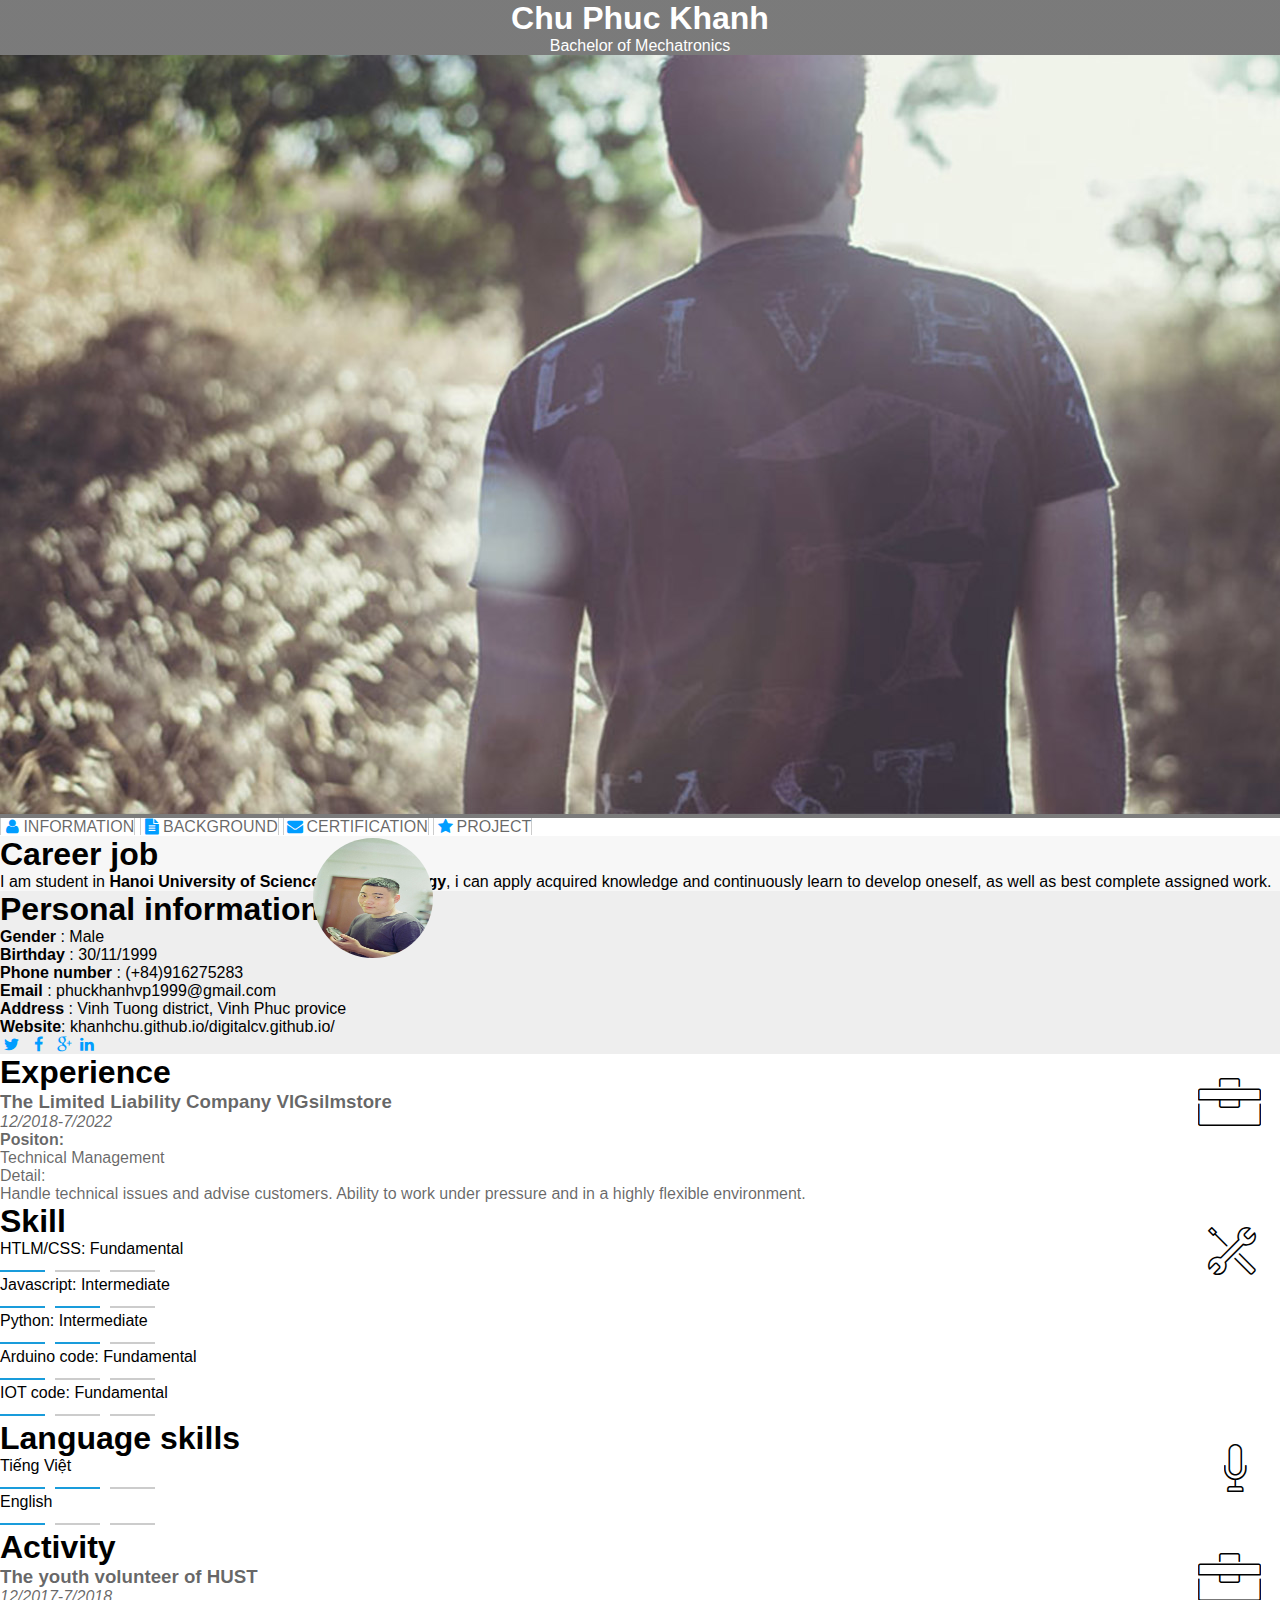
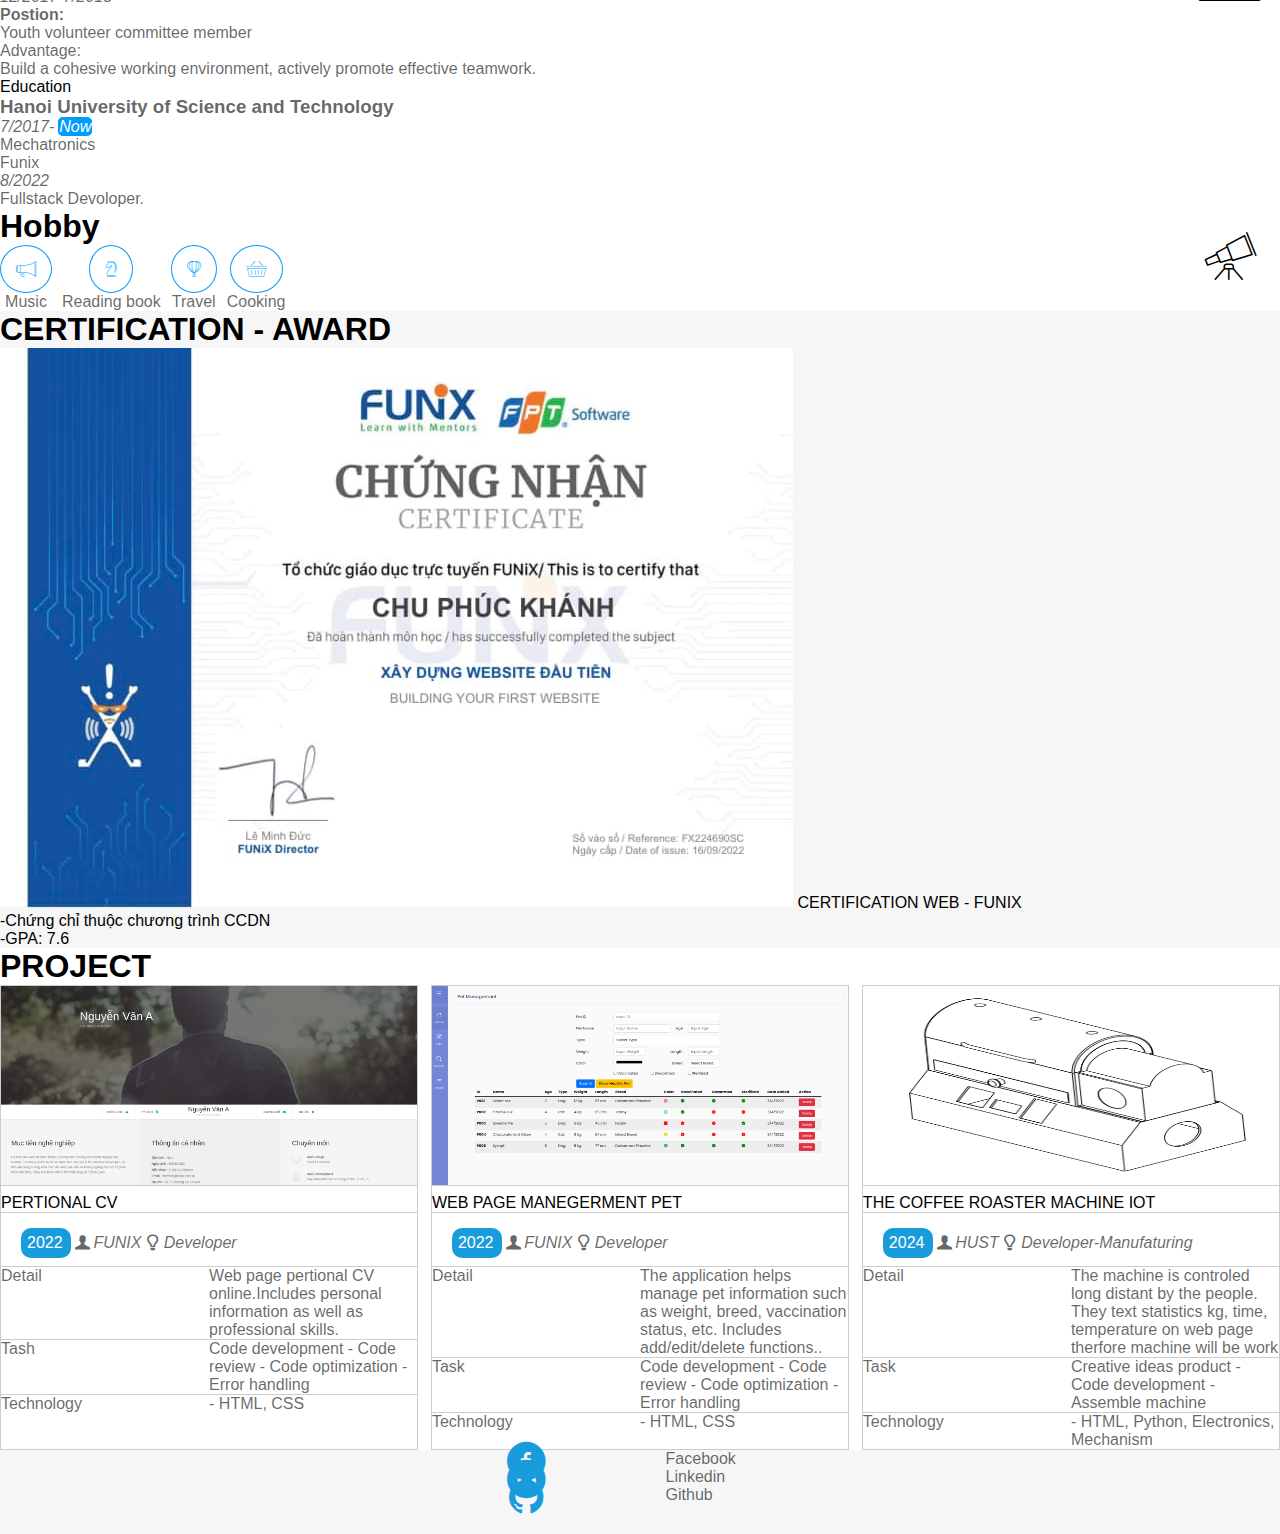
==== index.html @ 78723717 "Add files via upload" ====
<!DOCTYPE html>
<html lang="en">
  <head>
    <meta charset="UTF-8" />
    <meta http-equiv="X-UA-Compatible" content="IE=edge" />
    <meta name="viewport" content="width=device-width, initial-scale=1.0" />
    <link rel="stylesheet" href="css/style.css" />
    <link rel="stylesheet" href="css/font.css" />
   <!--bootstrap link-->
    <link href="https://cdn.jsdelivr.net/npm/bootstrap@5.2.1/dist/css/bootstrap.min.css" rel="stylesheet" integrity="sha384-iYQeCzEYFbKjA/T2uDLTpkwGzCiq6soy8tYaI1GyVh/UjpbCx/TYkiZhlZB6+fzT" crossorigin="anonymous">
    <title>Chu Phúc Khánh</title>
  </head>
  <body>
    <script src="https://cdn.jsdelivr.net/npm/bootstrap@5.2.1/dist/js/bootstrap.bundle.min.js" integrity="sha384-u1OknCvxWvY5kfmNBILK2hRnQC3Pr17a+RTT6rIHI7NnikvbZlHgTPOOmMi466C8" crossorigin="anonymous"></script>
    <header>
    <!--bootstrap background-->
      <div id="banner" class="position-absolute top-50 start-50 translate-middle" >
        <h1 class="my-name">Chu Phuc Khanh</h1>
        <span class="fist-span">Bachelor of Mechatronics</span>
      </div>
      <img src="images/banner.jpg" class="img-fluid" alt="banner">
    </header>
    <!-- bootstrap flex-->
    <section class="navbar bg-light p-0">
     <!-- As a link  -->
      <nav class="container-fluid navbar flex-column flex-md-row d-flex justify-content-center p-0 bg-white">
        <a class="fs-6 navbar-brand m-0  p-3 ps-4  pe-4 align-self-start " href="#about-me" target="_blank"><i class="icon-user icon-nav"></i>INFORMATION</a>
        <a class="fs-6 navbar-brand p-3  me-5 ps-4 pe-5 align-self-start lylich" href="#job-info" target="_blank"><i class="icon-doc-text-inv icon-nav"></i>BACKGROUND</a>
        <img src="images/avatar.jpg" class="avartar" alt="avatar">
        <a class="fs-6 navbar-brand m-0  p-3 ps-4 pe-4 align-self-start" href="#certificate" target="_blank"><i class="icon-mail-alt icon-nav"></i>CERTIFICATION</a>
        <a class="fs-6 navbar-brand m-0  p-3 ps-4 pe-4 align-self-start" href="#project" target="_blank"><i class="icon-star-1 icon-nav"></i>PROJECT</a>
      </nav>
    </section>
<!-- class flexx-->
    <section id="about-me" class="d-flex flex-column flex-md-row align-items-start justify-content-center " >
      <div class="container-fluid ps-3 pe-4 ms-2">
        <h1 class="fs-3 mb-3 mt-5">Career job</h1>
        <p class="text-secondary">
          I am student in 
          <b>Hanoi University of Science and Technology</b>, i can apply acquired knowledge and continuously learn to develop oneself, as well as best complete assigned work.
        </p>
      </div>
      <div class="container-fluid ps-2 pe-4 pb-5 " id="about-section">
        <h1 class="ms-3 fs-3 mb-4 mt-5  ">Personal information</h1>
        <ul class="ms-3 ps-0 mb-4 list-unstyled text-secondary">
          <li><span>Gender</span> : Male</li>
          <li><span>Birthday</span> : 30/11/1999</li>
          <li><span>Phone number</span> : (+84)916275283</li>
          <li><span>Email</span> : phuckhanhvp1999@gmail.com</li>
          <li><span>Address</span> : Vinh Tuong district, Vinh Phuc provice </li>
          <li><span>Website</span>: khanhchu.github.io/digitalcv.github.io/ </li>
        </ul>
        <footer class="ms-3" >
          <i class="icon-twitter icon-nav"></i>
          <i class="icon-facebook icon-nav"></i>
          <i class="icon-gplus icon-nav"></i
          ><i class="icon-linkedin icon-nav"></i>
        </footer>
      </div>
    </section>
    <!-- row and col used gutter bootstrap 5.0 -->
<section id="job-info" class=" container-fluid m-3 gx-5 row">
 <div class=" col-md-6 col-lg-12 me-3 row gx-5">
<div class="col-lg-4 mb-3 ">
  <div class="border p-3">
    <nav class="job-decrit">
      <h1 class="fs-3 pt-5 pb-5" >Experience </h1>
      <i class="ic-toolbox"></i>
    </nav>
    <ul class="ps-4 list-unstyled">
      <li><h3 class="fs-5">The Limited Liability Company VIGsilmstore</h3>
        <nav class="detail">
          <p class="time">
            12/2018-7/2022</p>
            <h4 class="fs-5" >Positon:</h4>Technical Management<br>
           Detail:<br>Handle technical issues and advise customers. Ability to work under pressure and in a highly flexible environment.</nav></li>
          </ul>
        </div>  
          </div>
          <div class="col-lg-4 mb-3">
            <div class="border p-3">
            <nav class="job-decrit">
              <h1 class="fs-3 pt-5 pb-5" >Skill</h1>
              <i class="ic-tools-2"></i>
            </nav>
            <p class="lang"> HTLM/CSS: Fundamental <br>
              <span id="xanh"></span><span></span><span></span>
            </p>
            <p class="lang"> Javascript: Intermediate<br>
              <span id="xanh"></span><span id="xanh"></span><span></span>
            </p>
            <p class="lang">Python: Intermediate <br>
              <span id="xanh"></span><span id="xanh"></span><span></span>
            </p>
            <p class="lang">Arduino code: Fundamental<br>
              <span id="xanh"></span><span></span><span></span>
            </p>
            <p class="lang">IOT code: Fundamental<br>
              <span id="xanh"></span><span></span><span></span>
            </p>            
          </div>
         </div>
          <div class="col-lg-4 mb-3">
            <div class="border p-3">

              <nav class="job-decrit">
                <h1 class="fs-3 pt-5 pb-5">Language skills</h1><i class="ic-mic"></i></nav><p class="lang"> Tiếng Việt <br><span id="xanh"></span><span id="xanh"></span><span></span>
                </p>
                <p class="lang"> English<br>
                  <span id="xanh"></span><span></span><span></span>
                </p>
              </div>
            </div>
        </div>
        <div class="col-md-6 col-lg-12 gx-5 row">
          <div class="col-lg-4 mb-3 ">
           <div class="border p-3">

             <nav class="job-decrit">
               <h1 class="fs-3 pt-5 pb-5" >Activity</h1>
               <i class="ic-toolbox"></i>
              </nav>
              <ul class="ps-4 list-unstyled">
                <li>
                  <h3 class="fs-5">The youth volunteer of HUST</h3>
                  <p class="time">12/2017-7/2018</p>
                  <nav class="detail"><h4 class="fs-5">Postion:</h4>Youth volunteer committee member <br>Advantage: <br> Build a cohesive working environment, actively promote effective teamwork.
                  </nav>
                </li>
              </div>
            </div>
              <div class="col-lg-4 mb-3">
              <div class="border p-3">

                <nav class="job-decrit">
                  <cực class="fs-3 pt-5 pb-5" >Education</cực
                  <i class="ic-pencil" ></i>
                </nav>
                <ul class=" ps-4 list-unstyled">
                  <li><h3 class="fs-5">Hanoi University of Science and Technology</h3>
                    <nav class="detail">
                      <p class="time">7/2017-<span class="now">Now</span>
                      </p>
                      Mechatronics           
                    </nav>        
                    <li><Now class="fs-5">Funix</Now
                      <nav class="detail">
                        <p class="time">8/2022</p>
                       Fullstack Devoloper.
                      </nav></li>
                    </li>
                  </div>
                </div>
                  <div class="col-lg-4 mb-3">
                   <div class="border p-1 container-fluid">

                     <nav class="job-decrit">
                       <h1 class="fs-3 pt-5 pb-5" >Hobby</h1>
                       <i class="ic-telescope"></i>
                      </nav>
                      <nav class="favor">
                        <p><i class="ic-megaphone favor-i" ></i>
                          <br>Music
                        </p>
                        <p>
                          <i class="ic-strategy favor-i" ></i>
                          <br>
                          Reading book
                        </p>
                        <p><i class="ic-hotairballoon favor-i"></i><br>Travel</p>
                        <p><i class="ic-basket favor-i"></i><br>Cooking</p>
                      </nav>
                    </div>
                  </div>
                </div>
            </section>
            <!-- used boostrap 5.0 col and row-->
      <section id="certificate" class="row container-fluid justify-content-start ms-1">
     <h1 class="col-12 ms-3 fs-3 mt-5">CERTIFICATION - AWARD</h1>
   <nav class="ms-2 col-12 col-md-6 row pb-5 pt-5 border-bottom border-danger">
          <img src="images/project_1.jpg" class="anh-chung-chi col-lg-6 pb-2" alt="chung chi web">
       <span class="lang text-secondary col-lg-6">CERTIFICATION  WEB - FUNIX<p class="m-0" >-Chứng chỉ thuộc chương trình CCDN<p>-GPA: 7.6</p></p></span>
        </nav>
       <!-- <nav class="ms-2 col-12 col-md-6 row pb-5 pt-5 border-bottom border-danger">
          <img src="images/Cert_PRF.png" class="anh-chung-chi borderleft col-lg-6 pb-2" alt="chung chi javascript" >
       <span class="lang text-secondary col-lg-6 borderleft">CHỨNG CHỈ LẬP TRÌNH JAVASCRIPT - FUNIX<p class="m-0">-Chứng chỉ thuộc chương trình CCDN<p>-Đang hoàn thành</p></p></span>
        </nav>
        <nav class="ms-2 col-12 col-md-6 row pb-3 pt-5">
          <img src="images/Cert_DBI.png" class="anh-chung-chi col-lg-6 pb-2" alt="chung chi DATABASE" >
       <span class="lang text-secondary col-lg-6">CHỨNG CHỈ LẬP TRÌNH DATABASE - FUNIX<p class="m-0">-Chứng chỉ thuộc chương trình CCDN<p>
 -Đang hoàn thành
        </p>
      </p></span>
        </nav> -->
    </section>
    <!--Used style css grid and container-fluid-->
    <section id="project" class="container-fluid">
        <h1 class="fs-3 m-3 ms-4">PROJECT</h1>
      <div class="du-an">
        <nav class="du-an-1 mb-3 ">
          <img src="images/project_1.png" alt="du an 1" class="anh-du-an">
          <br>
          <span class="lang lang2">PERTIONAL CV</span>
        <p class="details detail-1"><span class="now-2">2022</span>
          <i class="icon-user-1 fst-normal">FUNIX</i><i class="icon-lamp fst-normal">Developer</i></p>
        <tr>
          <td> <nav class="detail-3 details">
            <p>Detail</p><p> Web page pertional CV online.Includes personal information as well as professional skills.</p>
          </nav> 
          </td>
          <td> <nav class="detail-3 details">
            <p>Tash</p><p> Code development - Code review - Code optimization - Error handling</p>
          </nav> 
          </td>
          <td> <nav class="detail-3 details">
            <p>Technology</p><p>- HTML, CSS</p>
          </nav> 
          </td>
        </tr>
        </nav>
<nav class="du-an-1 mb-3">
  <img src="images/project_2.png" alt="du an 2" class="anh-du-an">
  <br>
  <span  class="lang lang2">WEB PAGE MANEGERMENT PET</span>
<p class="details detail-1"><span class="now-2">2022</span><i class="icon-user-1 fst-normal">FUNIX</i><i class="icon-lamp fst-normal">Developer</i></p>
<tr>
  <td> <nav class="detail-3 details">
    <p>Detail</p><p>The application helps manage pet information such as weight, breed, vaccination status, etc. Includes add/edit/delete functions..</p>
  </nav> 
  </td>
  <td> <nav class="detail-3 details">
    <p>Task</p><p> Code development - Code review - Code optimization - Error handling</p>
  </nav> 
  </td>
  <td> <nav class="detail-3 details">
    <p>Technology</p><p >- HTML, CSS</p>
  </nav> 
  </td>
</tr>
</nav>
<nav class="du-an-1 mb-3">
  <img src="images/Screenshot 2024-12-20 at 09.32.58.png" alt="du an 3" class="anh-du-an">
  <br>
  <span class="lang lang2">THE COFFEE ROASTER MACHINE IOT</span>
<p class="details detail-1 "><span class="now-2">2024</span><i class="icon-user-1 fst-normal">HUST</i><i class="icon-lamp fst-normal">Developer-Manufaturing</i></p>
<tr>
  <td>
   <nav class="detail-3 details">
<p class="text-secondary" >Detail</p><p>The machine is controled long distant by the people. They text statistics kg, time, temperature on web page therfore machine will be work</p>
    </nav> 
  </td>
  <td>
    <nav class="detail-3 details">
<p>Task</p><p>Creative ideas product - Code development - Assemble machine</p>
    </nav>
  </td>
  <td>
    <nav class="detail-3 details">
<p>Technology</p><p>- HTML, Python, Electronics, Mechanism</p>
    </nav>
  </td>
</tr>
</nav>
      </div>
    </section>
    <!-- used position adsolute and lelf percen-->
    <section id="footer" class="pt-3">
      <div>
        <ul class="list-unstyled row text-center">
          <li class="detail-4 col-4"><i class="icon-facebook-circled"></i><p class="fs-6 p-1">Facebook</p></li>
          <li class="detail-4 col-4"><i class="icon-linkedin-circled"></i><p class="fs-6 p-1">Linkedin</p></li>
          <li class="detail-4 col-4"><i class="icon-github-circled"></i><p class="fs-6 p-1">Github</p></li>
        </ul>
      </div>
    </section>
  </body>
</html>
---- css/style.css ----
* {
  margin: 0px;
  padding: 0px;
  box-sizing: border-box;
}
body {
  font-family: "inter", sans-serif;
  overflow-x: hidden !important;
}

/*header and banner*/
header {
  position: relative;
  background-image: linear-gradient(
    rgba(34, 34, 34, 0.6),
    rgba(34, 34, 34, 0.6)
  );
  background-size: cover;
  color: #fff;
  font-weight: 200;
  text-align: center;
}

/*nav bar*/
.icon-nav {
  color: rgb(0, 157, 255);
}
a:link,
a:link {
  text-decoration: none;
}
a {
  color: rgba(0, 0, 0, 0.6);
  text-transform: uppercase;
  border-left: rgba(0, 0, 0, 0.2) solid 1px;
  border-right: rgba(0, 0, 0, 0.2) solid 1px;
  border-collapse: collapse;
}

.avartar {
  width: 120px;
  height: 120px;
  margin-top: 20px;
  margin-left: 30px;
  border-radius: 50%;
  position: absolute;
}
/*about me*/
#about-me {
  background-color: #f7f7f7;
}
#about-section {
  background-color: #6262620f;
}
#about-me span {
  font-weight: bold;
}
/*Kinh nghiem*/

#job-info ul {
  list-style: none;

  color: rgba(0, 0, 0, 0.6);
}
.job-decrit {
  display: grid;
  grid-template-columns: 3fr 1fr;
  position: relative;
}
.job-decrit i {
  position: absolute;
  transform: scale(3);
  right: 40px;
  top: 40px;
}

#job-info ul li::before {
  content: "\2022"; /* Add content: \2022 is the CSS Code/unicode for a bullet */
  color: rgb(0, 157, 255); /* Change the color */
  font-weight: bold; /* If you want it to be bold */
  display: inline-block; /* Needed to add space between the bullet and the text */
  width: 1em; /* Also needed for space (tweak if needed) */
  margin-left: -1em; /* Also needed for space (tweak if needed) */
  position: absolute;
  transform: scale(2);
}

.now {
  border: rgb(0, 157, 255) solid 1px;
  background-color: rgb(0, 157, 255);
  border-radius: 5px;
  color: white;
  font-style: italic;
  margin-left: 4px;
}
.favor p {
  text-align: center;
}
.favor-i {
  color: rgb(0, 157, 255);
  transform-box: 20px;
  border-style: inherit;
  border: rgb(0, 157, 255) solid 1px;
  padding: 15px;
  border-radius: 50%;
  text-align: center;
}
#xanh {
  background-color: #199cdb;
}
.lang span {
  display: inline-block;
  background-color: rgba(0, 0, 0, 0.2);
  height: 2px;
  margin-right: 10px;
  width: 45px;
}
.favor {
  display: flex;
  align-self: start;
  gap: 10px;
  color: rgba(0, 0, 0, 0.6);
}
.time {
  font-style: italic;
}
/*chứng chỉ và giải thưởng*/
#certificate {
  background-color: #6262620f;
}

.details,
.detail-1 {
  color: rgba(0, 0, 0, 0.6);
}

.borderleft {
  border-left: 1px solid #d61c4a;
}
/* Dự án*/
.anh-du-an {
  width: 100%;
  height: 200px;
  border-bottom: rgba(0, 0, 0, 0.2) solid 1px;
  margin-bottom: 1%;
}

.du-an {
  display: grid;
  grid-template-columns: 1fr 1fr 1fr;
  gap: 1%;
}
.du-an-1 {
  border: rgba(0, 0, 0, 0.2) solid 1px;
}

.detail-3 {
  display: grid;
  grid-template-columns: 1fr 1fr;
  border-top: rgba(0, 0, 0, 0.2) solid 1px;
}
.detail-1 {
  border-top: rgba(0, 0, 0, 0.2) solid 1px;
  padding: 15px 0 8px 20px;
}
.now-2 {
  padding: 6px;
  color: #fff;
  background-color: #199cdb;
  border-radius: 10px;
}

/*footer*/
#footer {
  background-color: #6262620f;
  padding-bottom: 30px;
}
.detail-4 {
  color: rgba(0, 0, 0, 0.6);
  position: relative;
}

#footer i {
  color: #199cdb;
  transform: scale(2);
  font-size: 20px;
  position: absolute;
  left: 40%;
}
#footer P {
  position: absolute;
  left: 52%;
}

/*mobile*/
@media (max-width: 767px) {
  a {
    border: none;
  }
  .borderleft {
    border-left: none;
  }
  .du-an {
    display: block;
  }
  .detail-1 {
    display: grid;
    grid-template-columns: 1fr;
    grid-template-rows: 1fr 1fr 1fr;
  }
  .now-2 {
    width: 50px;
  }
  #footer p {
    display: none;
  }
}
/*table*/
@media (min-width: 768px) {
  .detail-1 {
    display: grid;
    grid-template-columns: 1fr 1fr;
    grid-template-rows: 1fr 1fr;
  }
  .now-2 {
    width: 50px;
  }
  .icon-lamp {
    grid-column: 2 / span 3;
  }
}
@media (max-width: 990px) {
  .avartar {
    width: 0;
    height: 0;
    margin: 0px;
  }
}
/*destop*/
@media (min-width: 990px) {
  .detail-1 {
    display: flex;
    align-items: center;
  }
}
---- css/font.css ----
@font-face {
  font-family: "open_sanslight";
  src: url("../fonts/OpenSans-Light-webfont.eot");
  src: url("../fonts/OpenSans-Light-webfont.eot#iefix")
      format("embedded-opentype"),
    url("../fonts/OpenSans-Light-webfont.woff") format("woff"),
    url("../fonts/OpenSans-Light-webfont.ttf") format("truetype"),
    url("../fonts/OpenSans-Light-webfont.svg#open_sanslight") format("svg");
  font-weight: normal;
  font-style: normal;
}

@font-face {
  font-family: "open_sansitalic";
  src: url("../fonts/OpenSans-Italic-webfont.eot");
  src: url("../fonts/OpenSans-Italic-webfont.eot#iefix")
      format("embedded-opentype"),
    url("../fonts/OpenSans-Italic-webfont.woff") format("woff"),
    url("../fonts/OpenSans-Italic-webfont.ttf") format("truetype"),
    url("../fonts/OpenSans-Italic-webfont.svg#open_sansitalic") format("svg");
  font-weight: normal;
  font-style: normal;
}

@font-face {
  font-family: "open_sanssemibold";
  src: url("../fonts/OpenSans-Semibold-webfont.eot");
  src: url("../fonts/OpenSans-Semibold-webfont.eot#iefix")
      format("embedded-opentype"),
    url("../fonts/OpenSans-Semibold-webfont.woff") format("woff"),
    url("../fonts/OpenSans-Semibold-webfont.ttf") format("truetype"),
    url("../fonts/OpenSans-Semibold-webfont.svg#open_sanssemibold")
      format("svg");
  font-weight: normal;
  font-style: normal;
}

@font-face {
  font-family: "open_sanslight_italic";
  src: url("../fonts/OpenSans-LightItalic-webfont.eot");
  src: url("../fonts/OpenSans-LightItalic-webfont.eot#iefix")
      format("embedded-opentype"),
    url("../fonts/OpenSans-LightItalic-webfont.woff") format("woff"),
    url("../fonts/OpenSans-LightItalic-webfont.ttf") format("truetype"),
    url("../fonts/OpenSans-LightItalic-webfont.svg#open_sanslight_italic")
      format("svg");
  font-weight: normal;
  font-style: normal;
}

@font-face {
  font-family: "open_sansregular";
  src: url("../fonts/OpenSans-Regular-webfont.eot");
  src: url("../fonts/OpenSans-Regular-webfont.eot#iefix")
      format("embedded-opentype"),
    url("../fonts/OpenSans-Regular-webfont.woff") format("woff"),
    url("../fonts/OpenSans-Regular-webfont.ttf") format("truetype"),
    url("../fonts/OpenSans-Regular-webfont.svg#open_sansregular") format("svg");
  font-weight: normal;
  font-style: normal;
}

@font-face {
  font-family: "fontello";
  src: url("../fonts/fontello.eot");
  src: url("../fonts/fontello.eot#iefix") format("embedded-opentype"),
    url("../fonts/fontello.woff") format("woff"),
    url("../fonts/fontello.ttf") format("truetype"),
    url("../fonts/fontello.svg#fontello") format("svg");
  font-weight: normal;
  font-style: normal;
}

[class^="icon-"]:before,
[class*=" icon-"]:before {
  font-family: "fontello";
  font-style: normal;
  font-weight: normal;
  speak: none;

  display: inline-block;
  text-decoration: inherit;
  width: 1em;
  margin-right: 0.2em;
  text-align: center;
  /* opacity: .8; */

  /* For safety - reset parent styles, that can break glyph codes*/
  font-variant: normal;
  text-transform: none;

  /* fix buttons height, for twitter bootstrap */
  line-height: 1em;

  /* Animation center compensation - margins should be symmetric */
  /* remove if not needed */
  margin-left: 0.2em;

  /* you can be more comfortable with increased icons size */
  /* font-size: 120%; */

  /* Font smoothing. That was taken from TWBS */
  -webkit-font-smoothing: antialiased;
  -moz-osx-font-smoothing: grayscale;

  /* Uncomment for 3D effect */
  /* text-shadow: 1px 1px 1px rgba(127, 127, 127, 0.3); */
}

.icon-emo-happy:before {
  content: "\e800";
}

/* '' */
.icon-emo-wink:before {
  content: "\e801";
}

/* '' */
.icon-emo-wink2:before {
  content: "\e802";
}

/* '' */
.icon-emo-unhappy:before {
  content: "\e803";
}

/* '' */
.icon-emo-sleep:before {
  content: "\e804";
}

/* '' */
.icon-emo-thumbsup:before {
  content: "\e805";
}

/* '' */
.icon-emo-devil:before {
  content: "\e806";
}

/* '' */
.icon-emo-surprised:before {
  content: "\e807";
}

/* '' */
.icon-emo-tongue:before {
  content: "\e808";
}

/* '' */
.icon-emo-coffee:before {
  content: "\e809";
}

/* '' */
.icon-emo-sunglasses:before {
  content: "\e80a";
}

/* '' */
.icon-emo-displeased:before {
  content: "\e80b";
}

/* '' */
.icon-emo-beer:before {
  content: "\e80c";
}

/* '' */
.icon-emo-grin:before {
  content: "\e80d";
}

/* '' */
.icon-emo-angry:before {
  content: "\e80e";
}

/* '' */
.icon-emo-saint:before {
  content: "\e80f";
}

/* '' */
.icon-emo-cry:before {
  content: "\e810";
}

/* '' */
.icon-emo-shoot:before {
  content: "\e811";
}

/* '' */
.icon-emo-squint:before {
  content: "\e812";
}

/* '' */
.icon-emo-laugh:before {
  content: "\e813";
}

/* '' */
.icon-spin1:before {
  content: "\e814";
}

/* '' */
.icon-spin2:before {
  content: "\e815";
}

/* '' */
.icon-spin3:before {
  content: "\e816";
}

/* '' */
.icon-spin4:before {
  content: "\e817";
}

/* '' */
.icon-spin5:before {
  content: "\e818";
}

/* '' */
.icon-spin6:before {
  content: "\e819";
}

/* '' */
.icon-firefox:before {
  content: "\e81a";
}

/* '' */
.icon-chrome:before {
  content: "\e81b";
}

/* '' */
.icon-opera:before {
  content: "\e81c";
}

/* '' */
.icon-ie:before {
  content: "\e81d";
}

/* '' */
.icon-crown:before {
  content: "\e81e";
}

/* '' */
.icon-crown-plus:before {
  content: "\e81f";
}

/* '' */
.icon-crown-minus:before {
  content: "\e820";
}

/* '' */
.icon-marquee:before {
  content: "\e821";
}

/* '' */
.icon-glass:before {
  content: "\e822";
}

/* '' */
.icon-music:before {
  content: "\e823";
}

/* '' */
.icon-search:before {
  content: "\e824";
}

/* '' */
.icon-mail:before {
  content: "\e825";
}

/* '' */
.icon-mail-alt:before {
  content: "\e826";
}

/* '' */
.icon-mail-squared:before {
  content: "\e827";
}

/* '' */
.icon-heart:before {
  content: "\e828";
}

/* '' */
.icon-heart-empty:before {
  content: "\e829";
}

/* '' */
.icon-star-1:before {
  content: "\e82a";
}

/* '' */
.icon-star-empty-1:before {
  content: "\e82b";
}

/* '' */
.icon-star-half:before {
  content: "\e82c";
}

/* '' */
.icon-star-half-alt:before {
  content: "\e82d";
}

/* '' */
.icon-user:before {
  content: "\e82e";
  color: rgb(0, 157, 255);
}

/* '' */
.icon-user-plus:before {
  content: "\e82f";
}

/* '' */
.icon-user-times:before {
  content: "\e830";
}

/* '' */
.icon-users:before {
  content: "\e831";
}

/* '' */
.icon-male:before {
  content: "\e832";
}

/* '' */
.icon-female:before {
  content: "\e833";
}

/* '' */
.icon-child:before {
  content: "\e834";
}

/* '' */
.icon-user-secret:before {
  content: "\e835";
}

/* '' */
.icon-video:before {
  content: "\e836";
}

/* '' */
.icon-videocam:before {
  content: "\e837";
}

/* '' */
.icon-picture:before {
  content: "\e838";
}

/* '' */
.icon-camera:before {
  content: "\e839";
}

/* '' */
.icon-camera-alt:before {
  content: "\e83a";
}

/* '' */
.icon-th-large:before {
  content: "\e83b";
}

/* '' */
.icon-th:before {
  content: "\e83c";
}

/* '' */
.icon-th-list:before {
  content: "\e83d";
}

/* '' */
.icon-ok:before {
  content: "\e83e";
}

/* '' */
.icon-ok-circled:before {
  content: "\e83f";
}

/* '' */
.icon-ok-circled2:before {
  content: "\e840";
}

/* '' */
.icon-ok-squared:before {
  content: "\e841";
}

/* '' */
.icon-cancel:before {
  content: "\e842";
}

/* '' */
.icon-cancel-circled:before {
  content: "\e843";
}

/* '' */
.icon-cancel-circled2:before {
  content: "\e844";
}

/* '' */
.icon-plus:before {
  content: "\e845";
}

/* '' */
.icon-plus-circled:before {
  content: "\e846";
}

/* '' */
.icon-plus-squared:before {
  content: "\e847";
}

/* '' */
.icon-plus-squared-alt:before {
  content: "\e848";
}

/* '' */
.icon-minus:before {
  content: "\e849";
}

/* '' */
.icon-minus-circled:before {
  content: "\e84a";
}

/* '' */
.icon-minus-squared:before {
  content: "\e84b";
}

/* '' */
.icon-minus-squared-alt:before {
  content: "\e84c";
}

/* '' */
.icon-help:before {
  content: "\e84d";
}

/* '' */
.icon-help-circled:before {
  content: "\e84e";
}

/* '' */
.icon-info-circled:before {
  content: "\e84f";
}

/* '' */
.icon-info:before {
  content: "\e850";
}

/* '' */
.icon-home:before {
  content: "\e851";
}

/* '' */
.icon-link:before {
  content: "\e852";
}

/* '' */
.icon-unlink:before {
  content: "\e853";
}

/* '' */
.icon-link-ext:before {
  content: "\e854";
}

/* '' */
.icon-link-ext-alt:before {
  content: "\e855";
}

/* '' */
.icon-attach:before {
  content: "\e856";
}

/* '' */
.icon-lock:before {
  content: "\e857";
}

/* '' */
.icon-lock-open:before {
  content: "\e858";
}

/* '' */
.icon-lock-open-alt:before {
  content: "\e859";
}

/* '' */
.icon-pin:before {
  content: "\e85a";
}

/* '' */
.icon-eye:before {
  content: "\e85b";
}

/* '' */
.icon-eye-off:before {
  content: "\e85c";
}

/* '' */
.icon-tag-1:before {
  content: "\e85d";
}

/* '' */
.icon-tags:before {
  content: "\e85e";
}

/* '' */
.icon-bookmark:before {
  content: "\e85f";
}

/* '' */
.icon-bookmark-empty:before {
  content: "\e860";
}

/* '' */
.icon-flag:before {
  content: "\e861";
}

/* '' */
.icon-flag-empty:before {
  content: "\e862";
}

/* '' */
.icon-flag-checkered:before {
  content: "\e863";
}

/* '' */
.icon-thumbs-up:before {
  content: "\e864";
}

/* '' */
.icon-thumbs-down:before {
  content: "\e865";
}

/* '' */
.icon-thumbs-up-alt:before {
  content: "\e866";
}

/* '' */
.icon-thumbs-down-alt:before {
  content: "\e867";
}

/* '' */
.icon-download:before {
  content: "\e868";
}

/* '' */
.icon-upload:before {
  content: "\e869";
}

/* '' */
.icon-download-cloud:before {
  content: "\e86a";
}

/* '' */
.icon-upload-cloud:before {
  content: "\e86b";
}

/* '' */
.icon-reply:before {
  content: "\e86c";
}

/* '' */
.icon-reply-all:before {
  content: "\e86d";
}

/* '' */
.icon-forward:before {
  content: "\e86e";
}

/* '' */
.icon-quote-left:before {
  content: "\e86f";
}

/* '' */
.icon-quote-right:before {
  content: "\e870";
}

/* '' */
.icon-code:before {
  content: "\e871";
}

/* '' */
.icon-export:before {
  content: "\e872";
}

/* '' */
.icon-export-alt:before {
  content: "\e873";
}

/* '' */
.icon-share:before {
  content: "\e874";
}

/* '' */
.icon-share-squared:before {
  content: "\e875";
}

/* '' */
.icon-pencil:before {
  content: "\e876";
}

/* '' */
.icon-pencil-squared:before {
  content: "\e877";
}

/* '' */
.icon-edit:before {
  content: "\e878";
}

/* '' */
.icon-print:before {
  content: "\e879";
}

/* '' */
.icon-retweet:before {
  content: "\e87a";
}

/* '' */
.icon-keyboard:before {
  content: "\e87b";
}

/* '' */
.icon-gamepad:before {
  content: "\e87c";
}

/* '' */
.icon-comment:before {
  content: "\e87d";
}

/* '' */
.icon-chat:before {
  content: "\e87e";
}

/* '' */
.icon-comment-empty:before {
  content: "\e87f";
}

/* '' */
.icon-chat-empty:before {
  content: "\e880";
}

/* '' */
.icon-bell:before {
  content: "\e881";
}

/* '' */
.icon-bell-alt:before {
  content: "\e882";
}

/* '' */
.icon-bell-off:before {
  content: "\e883";
}

/* '' */
.icon-bell-off-empty:before {
  content: "\e884";
}

/* '' */
.icon-attention-alt:before {
  content: "\e885";
}

/* '' */
.icon-attention:before {
  content: "\e886";
}

/* '' */
.icon-attention-circled:before {
  content: "\e887";
}

/* '' */
.icon-location:before {
  content: "\e888";
}

/* '' */
.icon-direction:before {
  content: "\e889";
}

/* '' */
.icon-compass:before {
  content: "\e88a";
}

/* '' */
.icon-trash:before {
  content: "\e88b";
}

/* '' */
.icon-trash-empty:before {
  content: "\e88c";
}

/* '' */
.icon-doc:before {
  content: "\e88d";
}

/* '' */
.icon-docs:before {
  content: "\e88e";
}

/* '' */
.icon-doc-text:before {
  content: "\e88f";
}

/* '' */
.icon-doc-inv:before {
  content: "\e890";
}

/* '' */
.icon-doc-text-inv:before {
  content: "\e891";
}

/* '' */
.icon-file-pdf:before {
  content: "\e892";
}

/* '' */
.icon-file-word:before {
  content: "\e893";
}

/* '' */
.icon-file-excel:before {
  content: "\e894";
}

/* '' */
.icon-file-powerpoint:before {
  content: "\e895";
}

/* '' */
.icon-file-image:before {
  content: "\e896";
}

/* '' */
.icon-file-archive:before {
  content: "\e897";
}

/* '' */
.icon-file-audio:before {
  content: "\e898";
}

/* '' */
.icon-file-video:before {
  content: "\e899";
}

/* '' */
.icon-file-code:before {
  content: "\e89a";
}

/* '' */
.icon-folder:before {
  content: "\e89b";
}

/* '' */
.icon-folder-open:before {
  content: "\e89c";
}

/* '' */
.icon-folder-empty:before {
  content: "\e89d";
}

/* '' */
.icon-folder-open-empty:before {
  content: "\e89e";
}

/* '' */
.icon-box:before {
  content: "\e89f";
}

/* '' */
.icon-rss:before {
  content: "\e8a0";
}

/* '' */
.icon-rss-squared:before {
  content: "\e8a1";
}

/* '' */
.icon-phone:before {
  content: "\e8a2";
}

/* '' */
.icon-phone-squared:before {
  content: "\e8a3";
}

/* '' */
.icon-fax:before {
  content: "\e8a4";
}

/* '' */
.icon-menu:before {
  content: "\e8a5";
}

/* '' */
.icon-cog:before {
  content: "\e8a6";
}

/* '' */
.icon-cog-alt:before {
  content: "\e8a7";
}

/* '' */
.icon-wrench:before {
  content: "\e8a8";
}

/* '' */
.icon-sliders:before {
  content: "\e8a9";
}

/* '' */
.icon-basket:before {
  content: "\e8aa";
}

/* '' */
.icon-cart-plus:before {
  content: "\e8ab";
}

/* '' */
.icon-cart-arrow-down:before {
  content: "\e8ac";
}

/* '' */
.icon-calendar:before {
  content: "\e8ad";
}

/* '' */
.icon-calendar-empty:before {
  content: "\e8ae";
}

/* '' */
.icon-login:before {
  content: "\e8af";
}

/* '' */
.icon-logout:before {
  content: "\e8b0";
}

/* '' */
.icon-mic:before {
  content: "\e8b1";
}

/* '' */
.icon-mute:before {
  content: "\e8b2";
}

/* '' */
.icon-volume-off:before {
  content: "\e8b3";
}

/* '' */
.icon-volume-down:before {
  content: "\e8b4";
}

/* '' */
.icon-volume-up:before {
  content: "\e8b5";
}

/* '' */
.icon-headphones:before {
  content: "\e8b6";
}

/* '' */
.icon-clock:before {
  content: "\e8b7";
}

/* '' */
.icon-lightbulb:before {
  content: "\e8b8";
}

/* '' */
.icon-block:before {
  content: "\e8b9";
}

/* '' */
.icon-resize-full:before {
  content: "\e8ba";
}

/* '' */
.icon-resize-full-alt:before {
  content: "\e8bb";
}

/* '' */
.icon-resize-small:before {
  content: "\e8bc";
}

/* '' */
.icon-resize-vertical:before {
  content: "\e8bd";
}

/* '' */
.icon-resize-horizontal:before {
  content: "\e8be";
}

/* '' */
.icon-move:before {
  content: "\e8bf";
}

/* '' */
.icon-zoom-in:before {
  content: "\e8c0";
}

/* '' */
.icon-zoom-out:before {
  content: "\e8c1";
}

/* '' */
.icon-down-circled2:before {
  content: "\e8c2";
}

/* '' */
.icon-up-circled2:before {
  content: "\e8c3";
}

/* '' */
.icon-left-circled2:before {
  content: "\e8c4";
}

/* '' */
.icon-right-circled2:before {
  content: "\e8c5";
}

/* '' */
.icon-down-dir:before {
  content: "\e8c6";
}

/* '' */
.icon-up-dir:before {
  content: "\e8c7";
}

/* '' */
.icon-left-dir:before {
  content: "\e8c8";
}

/* '' */
.icon-right-dir:before {
  content: "\e8c9";
}

/* '' */
.icon-down-open:before {
  content: "\e8ca";
}

/* '' */
.icon-left-open:before {
  content: "\e8cb";
}

/* '' */
.icon-right-open:before {
  content: "\e8cc";
}

/* '' */
.icon-up-open:before {
  content: "\e8cd";
}

/* '' */
.icon-angle-left:before {
  content: "\e8ce";
}

/* '' */
.icon-angle-right:before {
  content: "\e8cf";
}

/* '' */
.icon-angle-up:before {
  content: "\e8d0";
}

/* '' */
.icon-angle-down:before {
  content: "\e8d1";
}

/* '' */
.icon-angle-circled-left:before {
  content: "\e8d2";
}

/* '' */
.icon-angle-circled-right:before {
  content: "\e8d3";
}

/* '' */
.icon-angle-circled-up:before {
  content: "\e8d4";
}

/* '' */
.icon-angle-circled-down:before {
  content: "\e8d5";
}

/* '' */
.icon-angle-double-left:before {
  content: "\e8d6";
}

/* '' */
.icon-angle-double-right:before {
  content: "\e8d7";
}

/* '' */
.icon-angle-double-up:before {
  content: "\e8d8";
}

/* '' */
.icon-angle-double-down:before {
  content: "\e8d9";
}

/* '' */
.icon-down:before {
  content: "\e8da";
}

/* '' */
.icon-left:before {
  content: "\e8db";
}

/* '' */
.icon-right:before {
  content: "\e8dc";
}

/* '' */
.icon-up:before {
  content: "\e8dd";
}

/* '' */
.icon-down-big:before {
  content: "\e8de";
}

/* '' */
.icon-left-big:before {
  content: "\e8df";
}

/* '' */
.icon-right-big:before {
  content: "\e8e0";
}

/* '' */
.icon-up-big:before {
  content: "\e8e1";
}

/* '' */
.icon-right-hand:before {
  content: "\e8e2";
}

/* '' */
.icon-left-hand:before {
  content: "\e8e3";
}

/* '' */
.icon-up-hand:before {
  content: "\e8e4";
}

/* '' */
.icon-down-hand:before {
  content: "\e8e5";
}

/* '' */
.icon-left-circled:before {
  content: "\e8e6";
}

/* '' */
.icon-right-circled:before {
  content: "\e8e7";
}

/* '' */
.icon-up-circled:before {
  content: "\e8e8";
}

/* '' */
.icon-down-circled:before {
  content: "\e8e9";
}

/* '' */
.icon-cw:before {
  content: "\e8ea";
}

/* '' */
.icon-ccw:before {
  content: "\e8eb";
}

/* '' */
.icon-arrows-cw:before {
  content: "\e8ec";
}

/* '' */
.icon-level-up:before {
  content: "\e8ed";
}

/* '' */
.icon-level-down:before {
  content: "\e8ee";
}

/* '' */
.icon-shuffle:before {
  content: "\e8ef";
}

/* '' */
.icon-exchange:before {
  content: "\e8f0";
}

/* '' */
.icon-history:before {
  content: "\e8f1";
}

/* '' */
.icon-expand:before {
  content: "\e8f2";
}

/* '' */
.icon-collapse:before {
  content: "\e8f3";
}

/* '' */
.icon-expand-right:before {
  content: "\e8f4";
}

/* '' */
.icon-collapse-left:before {
  content: "\e8f5";
}

/* '' */
.icon-play:before {
  content: "\e8f6";
}

/* '' */
.icon-play-circled:before {
  content: "\e8f7";
}

/* '' */
.icon-play-circled2:before {
  content: "\e8f8";
}

/* '' */
.icon-stop:before {
  content: "\e8f9";
}

/* '' */
.icon-pause:before {
  content: "\e8fa";
}

/* '' */
.icon-to-end:before {
  content: "\e8fb";
}

/* '' */
.icon-to-end-alt:before {
  content: "\e8fc";
}

/* '' */
.icon-to-start:before {
  content: "\e8fd";
}

/* '' */
.icon-to-start-alt:before {
  content: "\e8fe";
}

/* '' */
.icon-fast-fw:before {
  content: "\e8ff";
}

/* '' */
.icon-fast-bw:before {
  content: "\e900";
}

/* '' */
.icon-eject:before {
  content: "\e901";
}

/* '' */
.icon-target:before {
  content: "\e902";
}

/* '' */
.icon-signal:before {
  content: "\e903";
}

/* '' */
.icon-wifi:before {
  content: "\e904";
}

/* '' */
.icon-award:before {
  content: "\e905";
}

/* '' */
.icon-desktop:before {
  content: "\e906";
}

/* '' */
.icon-laptop:before {
  content: "\e907";
}

/* '' */
.icon-tablet:before {
  content: "\e908";
}

/* '' */
.icon-mobile:before {
  content: "\e909";
}

/* '' */
.icon-inbox:before {
  content: "\e90a";
}

/* '' */
.icon-globe:before {
  content: "\e90b";
}

/* '' */
.icon-sun:before {
  content: "\e90c";
}

/* '' */
.icon-cloud:before {
  content: "\e90d";
}

/* '' */
.icon-flash:before {
  content: "\e90e";
}

/* '' */
.icon-moon:before {
  content: "\e90f";
}

/* '' */
.icon-umbrella-1:before {
  content: "\e910";
}

/* '' */
.icon-flight:before {
  content: "\e911";
}

/* '' */
.icon-fighter-jet:before {
  content: "\e912";
}

/* '' */
.icon-paper-plane:before {
  content: "\e913";
}

/* '' */
.icon-paper-plane-empty:before {
  content: "\e914";
}

/* '' */
.icon-space-shuttle:before {
  content: "\e915";
}

/* '' */
.icon-leaf:before {
  content: "\e916";
}

/* '' */
.icon-font:before {
  content: "\e917";
}

/* '' */
.icon-bold:before {
  content: "\e918";
}

/* '' */
.icon-medium:before {
  content: "\e919";
}

/* '' */
.icon-italic:before {
  content: "\e91a";
}

/* '' */
.icon-header:before {
  content: "\e91b";
}

/* '' */
.icon-paragraph:before {
  content: "\e91c";
}

/* '' */
.icon-text-height:before {
  content: "\e91d";
}

/* '' */
.icon-text-width:before {
  content: "\e91e";
}

/* '' */
.icon-align-left:before {
  content: "\e91f";
}

/* '' */
.icon-align-center:before {
  content: "\e920";
}

/* '' */
.icon-align-right:before {
  content: "\e921";
}

/* '' */
.icon-align-justify:before {
  content: "\e922";
}

/* '' */
.icon-list:before {
  content: "\e923";
}

/* '' */
.icon-indent-left:before {
  content: "\e924";
}

/* '' */
.icon-indent-right:before {
  content: "\e925";
}

/* '' */
.icon-list-bullet:before {
  content: "\e926";
}

/* '' */
.icon-list-numbered:before {
  content: "\e927";
}

/* '' */
.icon-strike:before {
  content: "\e928";
}

/* '' */
.icon-underline:before {
  content: "\e929";
}

/* '' */
.icon-superscript:before {
  content: "\e92a";
}

/* '' */
.icon-subscript:before {
  content: "\e92b";
}

/* '' */
.icon-table:before {
  content: "\e92c";
}

/* '' */
.icon-columns:before {
  content: "\e92d";
}

/* '' */
.icon-crop:before {
  content: "\e92e";
}

/* '' */
.icon-scissors:before {
  content: "\e92f";
}

/* '' */
.icon-paste:before {
  content: "\e930";
}

/* '' */
.icon-briefcase:before {
  content: "\e931";
}

/* '' */
.icon-suitcase:before {
  content: "\e932";
}

/* '' */
.icon-ellipsis:before {
  content: "\e933";
}

/* '' */
.icon-ellipsis-vert:before {
  content: "\e934";
}

/* '' */
.icon-off:before {
  content: "\e935";
}

/* '' */
.icon-road:before {
  content: "\e936";
}

/* '' */
.icon-list-alt:before {
  content: "\e937";
}

/* '' */
.icon-qrcode:before {
  content: "\e938";
}

/* '' */
.icon-barcode:before {
  content: "\e939";
}

/* '' */
.icon-book:before {
  content: "\e93a";
}

/* '' */
.icon-ajust:before {
  content: "\e93b";
}

/* '' */
.icon-tint:before {
  content: "\e93c";
}

/* '' */
.icon-toggle-off:before {
  content: "\e93d";
}

/* '' */
.icon-toggle-on:before {
  content: "\e93e";
}

/* '' */
.icon-check:before {
  content: "\e93f";
}

/* '' */
.icon-check-empty:before {
  content: "\e940";
}

/* '' */
.icon-circle:before {
  content: "\e941";
}

/* '' */
.icon-circle-empty:before {
  content: "\e942";
}

/* '' */
.icon-circle-thin:before {
  content: "\e943";
}

/* '' */
.icon-circle-notch:before {
  content: "\e944";
}

/* '' */
.icon-dot-circled:before {
  content: "\e945";
}

/* '' */
.icon-asterisk:before {
  content: "\e946";
}

/* '' */
.icon-gift:before {
  content: "\e947";
}

/* '' */
.icon-fire:before {
  content: "\e948";
}

/* '' */
.icon-magnet:before {
  content: "\e949";
}

/* '' */
.icon-chart-bar:before {
  content: "\e94a";
}

/* '' */
.icon-chart-area:before {
  content: "\e94b";
}

/* '' */
.icon-chart-pie:before {
  content: "\e94c";
}

/* '' */
.icon-chart-line:before {
  content: "\e94d";
}

/* '' */
.icon-ticket:before {
  content: "\e94e";
}

/* '' */
.icon-credit-card:before {
  content: "\e94f";
}

/* '' */
.icon-floppy:before {
  content: "\e950";
}

/* '' */
.icon-megaphone:before {
  content: "\e951";
}

/* '' */
.icon-hdd:before {
  content: "\e952";
}

/* '' */
.icon-key:before {
  content: "\e953";
}

/* '' */
.icon-fork:before {
  content: "\e954";
}

/* '' */
.icon-rocket:before {
  content: "\e955";
}

/* '' */
.icon-bug:before {
  content: "\e956";
}

/* '' */
.icon-certificate:before {
  content: "\e957";
}

/* '' */
.icon-tasks:before {
  content: "\e958";
}

/* '' */
.icon-filter:before {
  content: "\e959";
}

/* '' */
.icon-beaker:before {
  content: "\e95a";
}

/* '' */
.icon-magic:before {
  content: "\e95b";
}

/* '' */
.icon-cab:before {
  content: "\e95c";
}

/* '' */
.icon-taxi:before {
  content: "\e95d";
}

/* '' */
.icon-truck:before {
  content: "\e95e";
}

/* '' */
.icon-bus:before {
  content: "\e95f";
}

/* '' */
.icon-bicycle:before {
  content: "\e960";
}

/* '' */
.icon-motorcycle:before {
  content: "\e961";
}

/* '' */
.icon-train:before {
  content: "\e962";
}

/* '' */
.icon-subway:before {
  content: "\e963";
}

/* '' */
.icon-ship:before {
  content: "\e964";
}

/* '' */
.icon-money:before {
  content: "\e965";
}

/* '' */
.icon-euro:before {
  content: "\e966";
}

/* '' */
.icon-pound:before {
  content: "\e967";
}

/* '' */
.icon-dollar:before {
  content: "\e968";
}

/* '' */
.icon-rupee:before {
  content: "\e969";
}

/* '' */
.icon-yen:before {
  content: "\e96a";
}

/* '' */
.icon-rouble:before {
  content: "\e96b";
}

/* '' */
.icon-shekel:before {
  content: "\e96c";
}

/* '' */
.icon-try:before {
  content: "\e96d";
}

/* '' */
.icon-won:before {
  content: "\e96e";
}

/* '' */
.icon-bitcoin:before {
  content: "\e96f";
}

/* '' */
.icon-viacoin:before {
  content: "\e970";
}

/* '' */
.icon-sort:before {
  content: "\e971";
}

/* '' */
.icon-sort-down:before {
  content: "\e972";
}

/* '' */
.icon-sort-up:before {
  content: "\e973";
}

/* '' */
.icon-sort-alt-up:before {
  content: "\e974";
}

/* '' */
.icon-sort-alt-down:before {
  content: "\e975";
}

/* '' */
.icon-sort-name-up:before {
  content: "\e976";
}

/* '' */
.icon-sort-name-down:before {
  content: "\e977";
}

/* '' */
.icon-sort-number-up:before {
  content: "\e978";
}

/* '' */
.icon-sort-number-down:before {
  content: "\e979";
}

/* '' */
.icon-hammer:before {
  content: "\e97a";
}

/* '' */
.icon-gauge:before {
  content: "\e97b";
}

/* '' */
.icon-sitemap:before {
  content: "\e97c";
}

/* '' */
.icon-spinner:before {
  content: "\e97d";
}

/* '' */
.icon-coffee:before {
  content: "\e97e";
}

/* '' */
.icon-food:before {
  content: "\e97f";
}

/* '' */
.icon-beer:before {
  content: "\e980";
}

/* '' */
.icon-user-md:before {
  content: "\e981";
}

/* '' */
.icon-stethoscope:before {
  content: "\e982";
}

/* '' */
.icon-heartbeat:before {
  content: "\e983";
}

/* '' */
.icon-ambulance:before {
  content: "\e984";
}

/* '' */
.icon-medkit:before {
  content: "\e985";
}

/* '' */
.icon-h-sigh:before {
  content: "\e986";
}

/* '' */
.icon-bed:before {
  content: "\e987";
}

/* '' */
.icon-hospital:before {
  content: "\e988";
}

/* '' */
.icon-building:before {
  content: "\e989";
}

/* '' */
.icon-building-filled:before {
  content: "\e98a";
}

/* '' */
.icon-bank:before {
  content: "\e98b";
}

/* '' */
.icon-smile:before {
  content: "\e98c";
}

/* '' */
.icon-frown:before {
  content: "\e98d";
}

/* '' */
.icon-meh:before {
  content: "\e98e";
}

/* '' */
.icon-anchor:before {
  content: "\e98f";
}

/* '' */
.icon-terminal:before {
  content: "\e990";
}

/* '' */
.icon-eraser:before {
  content: "\e991";
}

/* '' */
.icon-puzzle:before {
  content: "\e992";
}

/* '' */
.icon-shield:before {
  content: "\e993";
}

/* '' */
.icon-extinguisher:before {
  content: "\e994";
}

/* '' */
.icon-bullseye:before {
  content: "\e995";
}

/* '' */
.icon-wheelchair:before {
  content: "\e996";
}

/* '' */
.icon-language:before {
  content: "\e997";
}

/* '' */
.icon-graduation-cap:before {
  content: "\e998";
}

/* '' */
.icon-paw:before {
  content: "\e999";
}

/* '' */
.icon-spoon:before {
  content: "\e99a";
}

/* '' */
.icon-cube:before {
  content: "\e99b";
}

/* '' */
.icon-cubes:before {
  content: "\e99c";
}

/* '' */
.icon-recycle:before {
  content: "\e99d";
}

/* '' */
.icon-tree:before {
  content: "\e99e";
}

/* '' */
.icon-database:before {
  content: "\e99f";
}

/* '' */
.icon-server:before {
  content: "\e9a0";
}

/* '' */
.icon-lifebuoy:before {
  content: "\e9a1";
}

/* '' */
.icon-rebel:before {
  content: "\e9a2";
}

/* '' */
.icon-empire:before {
  content: "\e9a3";
}

/* '' */
.icon-bomb:before {
  content: "\e9a4";
}

/* '' */
.icon-soccer-ball:before {
  content: "\e9a5";
}

/* '' */
.icon-tty:before {
  content: "\e9a6";
}

/* '' */
.icon-binoculars:before {
  content: "\e9a7";
}

/* '' */
.icon-plug:before {
  content: "\e9a8";
}

/* '' */
.icon-newspaper:before {
  content: "\e9a9";
}

/* '' */
.icon-calc:before {
  content: "\e9aa";
}

/* '' */
.icon-copyright:before {
  content: "\e9ab";
}

/* '' */
.icon-at:before {
  content: "\e9ac";
}

/* '' */
.icon-eyedropper:before {
  content: "\e9ad";
}

/* '' */
.icon-brush:before {
  content: "\e9ae";
}

/* '' */
.icon-birthday:before {
  content: "\e9af";
}

/* '' */
.icon-diamond:before {
  content: "\e9b0";
}

/* '' */
.icon-street-view:before {
  content: "\e9b1";
}

/* '' */
.icon-venus:before {
  content: "\e9b2";
}

/* '' */
.icon-mars:before {
  content: "\e9b3";
}

/* '' */
.icon-mercury:before {
  content: "\e9b4";
}

/* '' */
.icon-transgender:before {
  content: "\e9b5";
}

/* '' */
.icon-transgender-alt:before {
  content: "\e9b6";
}

/* '' */
.icon-venus-double:before {
  content: "\e9b7";
}

/* '' */
.icon-mars-double:before {
  content: "\e9b8";
}

/* '' */
.icon-venus-mars:before {
  content: "\e9b9";
}

/* '' */
.icon-mars-stroke:before {
  content: "\e9ba";
}

/* '' */
.icon-mars-stroke-v:before {
  content: "\e9bb";
}

/* '' */
.icon-mars-stroke-h:before {
  content: "\e9bc";
}

/* '' */
.icon-neuter:before {
  content: "\e9bd";
}

/* '' */
.icon-cc-visa:before {
  content: "\e9be";
}

/* '' */
.icon-cc-mastercard:before {
  content: "\e9bf";
}

/* '' */
.icon-cc-discover:before {
  content: "\e9c0";
}

/* '' */
.icon-cc-amex:before {
  content: "\e9c1";
}

/* '' */
.icon-cc-paypal:before {
  content: "\e9c2";
}

/* '' */
.icon-cc-stripe:before {
  content: "\e9c3";
}

/* '' */
.icon-adn:before {
  content: "\e9c4";
}

/* '' */
.icon-android:before {
  content: "\e9c5";
}

/* '' */
.icon-angellist:before {
  content: "\e9c6";
}

/* '' */
.icon-apple:before {
  content: "\e9c7";
}

/* '' */
.icon-behance:before {
  content: "\e9c8";
}

/* '' */
.icon-behance-squared:before {
  content: "\e9c9";
}

/* '' */
.icon-bitbucket:before {
  content: "\e9ca";
}

/* '' */
.icon-bitbucket-squared:before {
  content: "\e9cb";
}

/* '' */
.icon-buysellads:before {
  content: "\e9cc";
}

/* '' */
.icon-cc:before {
  content: "\e9cd";
}

/* '' */
.icon-codeopen:before {
  content: "\e9ce";
}

/* '' */
.icon-connectdevelop:before {
  content: "\e9cf";
}

/* '' */
.icon-css3:before {
  content: "\e9d0";
}

/* '' */
.icon-dashcube:before {
  content: "\e9d1";
}

/* '' */
.icon-delicious:before {
  content: "\e9d2";
}

/* '' */
.icon-deviantart:before {
  content: "\e9d3";
}

/* '' */
.icon-digg:before {
  content: "\e9d4";
}

/* '' */
.icon-dribbble:before {
  content: "\e9d5";
}

/* '' */
.icon-dropbox:before {
  content: "\e9d6";
}

/* '' */
.icon-drupal:before {
  content: "\e9d7";
}

/* '' */
.icon-facebook:before {
  content: "\e9d8";
}

/* '' */
.icon-facebook-squared:before {
  content: "\e9d9";
}

/* '' */
.icon-facebook-official:before {
  content: "\e9da";
}

/* '' */
.icon-flickr:before {
  content: "\e9db";
}

/* '' */
.icon-forumbee:before {
  content: "\e9dc";
}

/* '' */
.icon-foursquare:before {
  content: "\e9dd";
}

/* '' */
.icon-git-squared:before {
  content: "\e9de";
}

/* '' */
.icon-git:before {
  content: "\e9df";
}

/* '' */
.icon-github:before {
  content: "\e9e0";
}

/* '' */
.icon-github-squared:before {
  content: "\e9e1";
}

/* '' */
.icon-github-circled:before {
  content: "\e9e2";
}

/* '' */
.icon-gittip:before {
  content: "\e9e3";
}

/* '' */
.icon-google:before {
  content: "\e9e4";
}

/* '' */
.icon-gplus:before {
  content: "\e9e5";
}

/* '' */
.icon-gplus-squared:before {
  content: "\e9e6";
}

/* '' */
.icon-gwallet:before {
  content: "\e9e7";
}

/* '' */
.icon-hacker-news:before {
  content: "\e9e8";
}

/* '' */
.icon-html5:before {
  content: "\e9e9";
}

/* '' */
.icon-instagram:before {
  content: "\e9ea";
}

/* '' */
.icon-ioxhost:before {
  content: "\e9eb";
}

/* '' */
.icon-joomla:before {
  content: "\e9ec";
}

/* '' */
.icon-jsfiddle:before {
  content: "\e9ed";
}

/* '' */
.icon-lastfm:before {
  content: "\e9ee";
}

/* '' */
.icon-lastfm-squared:before {
  content: "\e9ef";
}

/* '' */
.icon-leanpub:before {
  content: "\e9f0";
}

/* '' */
.icon-linkedin-squared:before {
  content: "\e9f1";
}

/* '' */
.icon-linux:before {
  content: "\e9f2";
}

/* '' */
.icon-linkedin:before {
  content: "\e9f3";
}

/* '' */
.icon-maxcdn:before {
  content: "\e9f4";
}

/* '' */
.icon-meanpath:before {
  content: "\e9f5";
}

/* '' */
.icon-openid:before {
  content: "\e9f6";
}

/* '' */
.icon-pagelines:before {
  content: "\e9f7";
}

/* '' */
.icon-paypal:before {
  content: "\e9f8";
}

/* '' */
.icon-pied-piper-squared:before {
  content: "\e9f9";
}

/* '' */
.icon-pied-piper-alt:before {
  content: "\e9fa";
}

/* '' */
.icon-pinterest:before {
  content: "\e9fb";
}

/* '' */
.icon-pinterest-circled:before {
  content: "\e9fc";
}

/* '' */
.icon-pinterest-squared:before {
  content: "\e9fd";
}

/* '' */
.icon-qq:before {
  content: "\e9fe";
}

/* '' */
.icon-reddit:before {
  content: "\e9ff";
}

/* '' */
.icon-reddit-squared:before {
  content: "\ea00";
}

/* '' */
.icon-renren:before {
  content: "\ea01";
}

/* '' */
.icon-sellsy:before {
  content: "\ea02";
}

/* '' */
.icon-shirtsinbulk:before {
  content: "\ea03";
}

/* '' */
.icon-simplybuilt:before {
  content: "\ea04";
}

/* '' */
.icon-skyatlas:before {
  content: "\ea05";
}

/* '' */
.icon-skype:before {
  content: "\ea06";
}

/* '' */
.icon-slack:before {
  content: "\ea07";
}

/* '' */
.icon-slideshare:before {
  content: "\ea08";
}

/* '' */
.icon-soundcloud:before {
  content: "\ea09";
}

/* '' */
.icon-spotify:before {
  content: "\ea0a";
}

/* '' */
.icon-stackexchange:before {
  content: "\ea0b";
}

/* '' */
.icon-stackoverflow:before {
  content: "\ea0c";
}

/* '' */
.icon-steam:before {
  content: "\ea0d";
}

/* '' */
.icon-steam-squared:before {
  content: "\ea0e";
}

/* '' */
.icon-stumbleupon:before {
  content: "\ea0f";
}

/* '' */
.icon-stumbleupon-circled:before {
  content: "\ea10";
}

/* '' */
.icon-tencent-weibo:before {
  content: "\ea11";
}

/* '' */
.icon-trello:before {
  content: "\ea12";
}

/* '' */
.icon-tumblr:before {
  content: "\ea13";
}

/* '' */
.icon-tumblr-squared:before {
  content: "\ea14";
}

/* '' */
.icon-twitch:before {
  content: "\ea15";
}

/* '' */
.icon-note:before {
  content: "\ea16";
}

/* '' */
.icon-note-beamed:before {
  content: "\ea17";
}

/* '' */
.icon-music-1:before {
  content: "\ea18";
}

/* '' */
.icon-search-1:before {
  content: "\ea19";
}

/* '' */
.icon-flashlight:before {
  content: "\ea1a";
}

/* '' */
.icon-mail-1:before {
  content: "\ea1b";
}

/* '' */
.icon-heart-1:before {
  content: "\ea1c";
}

/* '' */
.icon-heart-empty-1:before {
  content: "\ea1d";
}

/* '' */
.icon-star:before {
  content: "\ea1e";
}

/* '' */
.icon-star-empty:before {
  content: "\ea1f";
}

/* '' */
.icon-user-1:before {
  content: "\ea20";
}

/* '' */
.icon-users-1:before {
  content: "\ea21";
}

/* '' */
.icon-user-add:before {
  content: "\ea22";
}

/* '' */
.icon-video-1:before {
  content: "\ea23";
}

/* '' */
.icon-picture-1:before {
  content: "\ea24";
}

/* '' */
.icon-camera-1:before {
  content: "\ea25";
}

/* '' */
.icon-layout:before {
  content: "\ea26";
}

/* '' */
.icon-menu-1:before {
  content: "\ea27";
}

/* '' */
.icon-check-1:before {
  content: "\ea28";
}

/* '' */
.icon-cancel-1:before {
  content: "\ea29";
}

/* '' */
.icon-cancel-circled-1:before {
  content: "\ea2a";
}

/* '' */
.icon-cancel-squared:before {
  content: "\ea2b";
}

/* '' */
.icon-plus-1:before {
  content: "\ea2c";
}

/* '' */
.icon-plus-circled-1:before {
  content: "\ea2d";
}

/* '' */
.icon-plus-squared-1:before {
  content: "\ea2e";
}

/* '' */
.icon-minus-1:before {
  content: "\ea2f";
}

/* '' */
.icon-minus-circled-1:before {
  content: "\ea30";
}

/* '' */
.icon-minus-squared-1:before {
  content: "\ea31";
}

/* '' */
.icon-help-1:before {
  content: "\ea32";
}

/* '' */
.icon-help-circled-1:before {
  content: "\ea33";
}

/* '' */
.icon-info-1:before {
  content: "\ea34";
}

/* '' */
.icon-info-circled-1:before {
  content: "\ea35";
}

/* '' */
.icon-back:before {
  content: "\ea36";
}

/* '' */
.icon-home-1:before {
  content: "\ea37";
}

/* '' */
.icon-link-1:before {
  content: "\ea38";
}

/* '' */
.icon-attach-1:before {
  content: "\ea39";
}

/* '' */
.icon-lock-1:before {
  content: "\ea3a";
}

/* '' */
.icon-lock-open-1:before {
  content: "\ea3b";
}

/* '' */
.icon-eye-1:before {
  content: "\ea3c";
}

/* '' */
.icon-tag:before {
  content: "\ea3d";
}

/* '' */
.icon-bookmark-1:before {
  content: "\ea3e";
}

/* '' */
.icon-bookmarks:before {
  content: "\ea3f";
}

/* '' */
.icon-flag-1:before {
  content: "\ea40";
}

/* '' */
.icon-thumbs-up-1:before {
  content: "\ea41";
}

/* '' */
.icon-thumbs-down-1:before {
  content: "\ea42";
}

/* '' */
.icon-download-1:before {
  content: "\ea43";
}

/* '' */
.icon-upload-1:before {
  content: "\ea44";
}

/* '' */
.icon-upload-cloud-1:before {
  content: "\ea45";
}

/* '' */
.icon-reply-1:before {
  content: "\ea46";
}

/* '' */
.icon-reply-all-1:before {
  content: "\ea47";
}

/* '' */
.icon-forward-1:before {
  content: "\ea48";
}

/* '' */
.icon-quote:before {
  content: "\ea49";
}

/* '' */
.icon-code-1:before {
  content: "\ea4a";
}

/* '' */
.icon-export-1:before {
  content: "\ea4b";
}

/* '' */
.icon-pencil-1:before {
  content: "\ea4c";
}

/* '' */
.icon-feather:before {
  content: "\ea4d";
}

/* '' */
.icon-print-1:before {
  content: "\ea4e";
}

/* '' */
.icon-retweet-1:before {
  content: "\ea4f";
}

/* '' */
.icon-keyboard-1:before {
  content: "\ea50";
}

/* '' */
.icon-comment-1:before {
  content: "\ea51";
}

/* '' */
.icon-chat-1:before {
  content: "\ea52";
}

/* '' */
.icon-bell-1:before {
  content: "\ea53";
}

/* '' */
.icon-attention-1:before {
  content: "\ea54";
}

/* '' */
.icon-alert:before {
  content: "\ea55";
}

/* '' */
.icon-vcard:before {
  content: "\ea56";
}

/* '' */
.icon-address:before {
  content: "\ea57";
}

/* '' */
.icon-location-1:before {
  content: "\ea58";
}

/* '' */
.icon-map:before {
  content: "\ea59";
}

/* '' */
.icon-direction-1:before {
  content: "\ea5a";
}

/* '' */
.icon-compass-1:before {
  content: "\ea5b";
}

/* '' */
.icon-cup:before {
  content: "\ea5c";
}

/* '' */
.icon-trash-1:before {
  content: "\ea5d";
}

/* '' */
.icon-doc-1:before {
  content: "\ea5e";
}

/* '' */
.icon-docs-1:before {
  content: "\ea5f";
}

/* '' */
.icon-doc-landscape:before {
  content: "\ea60";
}

/* '' */
.icon-doc-text-1:before {
  content: "\ea61";
}

/* '' */
.icon-doc-text-inv-1:before {
  content: "\ea62";
}

/* '' */
.icon-newspaper-1:before {
  content: "\ea63";
}

/* '' */
.icon-book-open:before {
  content: "\ea64";
}

/* '' */
.icon-book-1:before {
  content: "\ea65";
}

/* '' */
.icon-folder-1:before {
  content: "\ea66";
}

/* '' */
.icon-archive:before {
  content: "\ea67";
}

/* '' */
.icon-box-1:before {
  content: "\ea68";
}

/* '' */
.icon-rss-1:before {
  content: "\ea69";
}

/* '' */
.icon-phone-1:before {
  content: "\ea6a";
}

/* '' */
.icon-cog-1:before {
  content: "\ea6b";
}

/* '' */
.icon-tools:before {
  content: "\ea6c";
}

/* '' */
.icon-share-1:before {
  content: "\ea6d";
}

/* '' */
.icon-shareable:before {
  content: "\ea6e";
}

/* '' */
.icon-basket-1:before {
  content: "\ea6f";
}

/* '' */
.icon-bag:before {
  content: "\ea70";
}

/* '' */
.icon-calendar-1:before {
  content: "\ea71";
}

/* '' */
.icon-login-1:before {
  content: "\ea72";
}

/* '' */
.icon-logout-1:before {
  content: "\ea73";
}

/* '' */
.icon-mic-1:before {
  content: "\ea74";
}

/* '' */
.icon-mute-1:before {
  content: "\ea75";
}

/* '' */
.icon-sound:before {
  content: "\ea76";
}

/* '' */
.icon-volume:before {
  content: "\ea77";
}

/* '' */
.icon-clock-1:before {
  content: "\ea78";
}

/* '' */
.icon-hourglass:before {
  content: "\ea79";
}

/* '' */
.icon-lamp:before {
  content: "\ea7a";
}

/* '' */
.icon-light-down:before {
  content: "\ea7b";
}

/* '' */
.icon-light-up:before {
  content: "\ea7c";
}

/* '' */
.icon-adjust:before {
  content: "\ea7d";
}

/* '' */
.icon-block-1:before {
  content: "\ea7e";
}

/* '' */
.icon-resize-full-1:before {
  content: "\ea7f";
}

/* '' */
.icon-resize-small-1:before {
  content: "\ea80";
}

/* '' */
.icon-popup:before {
  content: "\ea81";
}

/* '' */
.icon-publish:before {
  content: "\ea82";
}

/* '' */
.icon-window:before {
  content: "\ea83";
}

/* '' */
.icon-arrow-combo:before {
  content: "\ea84";
}

/* '' */
.icon-down-circled-1:before {
  content: "\ea85";
}

/* '' */
.icon-left-circled-1:before {
  content: "\ea86";
}

/* '' */
.icon-right-circled-1:before {
  content: "\ea87";
}

/* '' */
.icon-up-circled-1:before {
  content: "\ea88";
}

/* '' */
.icon-down-open-1:before {
  content: "\ea89";
}

/* '' */
.icon-left-open-1:before {
  content: "\ea8a";
}

/* '' */
.icon-right-open-1:before {
  content: "\ea8b";
}

/* '' */
.icon-up-open-1:before {
  content: "\ea8c";
}

/* '' */
.icon-down-open-mini:before {
  content: "\ea8d";
}

/* '' */
.icon-left-open-mini:before {
  content: "\ea8e";
}

/* '' */
.icon-right-open-mini:before {
  content: "\ea8f";
}

/* '' */
.icon-up-open-mini:before {
  content: "\ea90";
}

/* '' */
.icon-down-open-big:before {
  content: "\ea91";
}

/* '' */
.icon-left-open-big:before {
  content: "\ea92";
}

/* '' */
.icon-right-open-big:before {
  content: "\ea93";
}

/* '' */
.icon-up-open-big:before {
  content: "\ea94";
}

/* '' */
.icon-down-1:before {
  content: "\ea95";
}

/* '' */
.icon-left-1:before {
  content: "\ea96";
}

/* '' */
.icon-right-1:before {
  content: "\ea97";
}

/* '' */
.icon-up-1:before {
  content: "\ea98";
}

/* '' */
.icon-down-dir-1:before {
  content: "\ea99";
}

/* '' */
.icon-left-dir-1:before {
  content: "\ea9a";
}

/* '' */
.icon-right-dir-1:before {
  content: "\ea9b";
}

/* '' */
.icon-up-dir-1:before {
  content: "\ea9c";
}

/* '' */
.icon-down-bold:before {
  content: "\ea9d";
}

/* '' */
.icon-left-bold:before {
  content: "\ea9e";
}

/* '' */
.icon-right-bold:before {
  content: "\ea9f";
}

/* '' */
.icon-up-bold:before {
  content: "\eaa0";
}

/* '' */
.icon-down-thin:before {
  content: "\eaa1";
}

/* '' */
.icon-left-thin:before {
  content: "\eaa2";
}

/* '' */
.icon-right-thin:before {
  content: "\eaa3";
}

/* '' */
.icon-up-thin:before {
  content: "\eaa4";
}

/* '' */
.icon-ccw-1:before {
  content: "\eaa5";
}

/* '' */
.icon-cw-1:before {
  content: "\eaa6";
}

/* '' */
.icon-arrows-ccw:before {
  content: "\eaa7";
}

/* '' */
.icon-level-down-1:before {
  content: "\eaa8";
}

/* '' */
.icon-level-up-1:before {
  content: "\eaa9";
}

/* '' */
.icon-shuffle-1:before {
  content: "\eaaa";
}

/* '' */
.icon-loop:before {
  content: "\eaab";
}

/* '' */
.icon-switch:before {
  content: "\eaac";
}

/* '' */
.icon-play-1:before {
  content: "\eaad";
}

/* '' */
.icon-stop-1:before {
  content: "\eaae";
}

/* '' */
.icon-pause-1:before {
  content: "\eaaf";
}

/* '' */
.icon-record:before {
  content: "\eab0";
}

/* '' */
.icon-to-end-1:before {
  content: "\eab1";
}

/* '' */
.icon-to-start-1:before {
  content: "\eab2";
}

/* '' */
.icon-fast-forward:before {
  content: "\eab3";
}

/* '' */
.icon-fast-backward:before {
  content: "\eab4";
}

/* '' */
.icon-progress-0:before {
  content: "\eab5";
}

/* '' */
.icon-progress-1:before {
  content: "\eab6";
}

/* '' */
.icon-progress-2:before {
  content: "\eab7";
}

/* '' */
.icon-progress-3:before {
  content: "\eab8";
}

/* '' */
.icon-target-1:before {
  content: "\eab9";
}

/* '' */
.icon-palette:before {
  content: "\eaba";
}

/* '' */
.icon-list-1:before {
  content: "\eabb";
}

/* '' */
.icon-list-add:before {
  content: "\eabc";
}

/* '' */
.icon-signal-1:before {
  content: "\eabd";
}

/* '' */
.icon-trophy:before {
  content: "\eabe";
}

/* '' */
.icon-battery:before {
  content: "\eabf";
}

/* '' */
.icon-back-in-time:before {
  content: "\eac0";
}

/* '' */
.icon-monitor:before {
  content: "\eac1";
}

/* '' */
.icon-mobile-1:before {
  content: "\eac2";
}

/* '' */
.icon-network:before {
  content: "\eac3";
}

/* '' */
.icon-cd:before {
  content: "\eac4";
}

/* '' */
.icon-inbox-1:before {
  content: "\eac5";
}

/* '' */
.icon-install:before {
  content: "\eac6";
}

/* '' */
.icon-globe-1:before {
  content: "\eac7";
}

/* '' */
.icon-cloud-1:before {
  content: "\eac8";
}

/* '' */
.icon-cloud-thunder:before {
  content: "\eac9";
}

/* '' */
.icon-flash-1:before {
  content: "\eaca";
}

/* '' */
.icon-moon-1:before {
  content: "\eacb";
}

/* '' */
.icon-flight-1:before {
  content: "\eacc";
}

/* '' */
.icon-paper-plane-1:before {
  content: "\eacd";
}

/* '' */
.icon-leaf-1:before {
  content: "\eace";
}

/* '' */
.icon-lifebuoy-1:before {
  content: "\eacf";
}

/* '' */
.icon-mouse:before {
  content: "\ead0";
}

/* '' */
.icon-briefcase-1:before {
  content: "\ead1";
}

/* '' */
.icon-suitcase-1:before {
  content: "\ead2";
}

/* '' */
.icon-dot:before {
  content: "\ead3";
}

/* '' */
.icon-dot-2:before {
  content: "\ead4";
}

/* '' */
.icon-dot-3:before {
  content: "\ead5";
}

/* '' */
.icon-brush-1:before {
  content: "\ead6";
}

/* '' */
.icon-magnet-1:before {
  content: "\ead7";
}

/* '' */
.icon-infinity:before {
  content: "\ead8";
}

/* '' */
.icon-erase:before {
  content: "\ead9";
}

/* '' */
.icon-chart-pie-1:before {
  content: "\eada";
}

/* '' */
.icon-chart-line-1:before {
  content: "\eadb";
}

/* '' */
.icon-chart-bar-1:before {
  content: "\eadc";
}

/* '' */
.icon-chart-area-1:before {
  content: "\eadd";
}

/* '' */
.icon-tape:before {
  content: "\eade";
}

/* '' */
.icon-graduation-cap-1:before {
  content: "\eadf";
}

/* '' */
.icon-language-1:before {
  content: "\eae0";
}

/* '' */
.icon-ticket-1:before {
  content: "\eae1";
}

/* '' */
.icon-water:before {
  content: "\eae2";
}

/* '' */
.icon-droplet:before {
  content: "\eae3";
}

/* '' */
.icon-air:before {
  content: "\eae4";
}

/* '' */
.icon-credit-card-1:before {
  content: "\eae5";
}

/* '' */
.icon-floppy-1:before {
  content: "\eae6";
}

/* '' */
.icon-clipboard:before {
  content: "\eae7";
}

/* '' */
.icon-megaphone-1:before {
  content: "\eae8";
}

/* '' */
.icon-database-1:before {
  content: "\eae9";
}

/* '' */
.icon-drive:before {
  content: "\eaea";
}

/* '' */
.icon-bucket:before {
  content: "\eaeb";
}

/* '' */
.icon-thermometer:before {
  content: "\eaec";
}

/* '' */
.icon-key-1:before {
  content: "\eaed";
}

/* '' */
.icon-flow-cascade:before {
  content: "\eaee";
}

/* '' */
.icon-flow-branch:before {
  content: "\eaef";
}

/* '' */
.icon-flow-tree:before {
  content: "\eaf0";
}

/* '' */
.icon-flow-line:before {
  content: "\eaf1";
}

/* '' */
.icon-flow-parallel:before {
  content: "\eaf2";
}

/* '' */
.icon-rocket-1:before {
  content: "\eaf3";
}

/* '' */
.icon-gauge-1:before {
  content: "\eaf4";
}

/* '' */
.icon-traffic-cone:before {
  content: "\eaf5";
}

/* '' */
.icon-cc-1:before {
  content: "\eaf6";
}

/* '' */
.icon-cc-by:before {
  content: "\eaf7";
}

/* '' */
.icon-cc-nc:before {
  content: "\eaf8";
}

/* '' */
.icon-cc-nc-eu:before {
  content: "\eaf9";
}

/* '' */
.icon-cc-nc-jp:before {
  content: "\eafa";
}

/* '' */
.icon-cc-sa:before {
  content: "\eafb";
}

/* '' */
.icon-cc-nd:before {
  content: "\eafc";
}

/* '' */
.icon-cc-pd:before {
  content: "\eafd";
}

/* '' */
.icon-cc-zero:before {
  content: "\eafe";
}

/* '' */
.icon-cc-share:before {
  content: "\eaff";
}

/* '' */
.icon-cc-remix:before {
  content: "\eb00";
}

/* '' */
.icon-github-1:before {
  content: "\eb01";
}

/* '' */
.icon-github-circled-1:before {
  content: "\eb02";
}

/* '' */
.icon-flickr-1:before {
  content: "\eb03";
}

/* '' */
.icon-flickr-circled:before {
  content: "\eb04";
}

/* '' */
.icon-vimeo:before {
  content: "\eb05";
}

/* '' */
.icon-vimeo-circled:before {
  content: "\eb06";
}

/* '' */
.icon-twitter:before {
  content: "\eb07";
}

/* '' */
.icon-twitter-circled:before {
  content: "\eb08";
}

/* '' */
.icon-facebook-1:before {
  content: "\eb09";
}

/* '' */
.icon-facebook-circled:before {
  content: "\eb0a";
}

/* '' */
.icon-facebook-squared-1:before {
  content: "\eb0b";
}

/* '' */
.icon-gplus-1:before {
  content: "\eb0c";
}

/* '' */
.icon-gplus-circled:before {
  content: "\eb0d";
}

/* '' */
.icon-pinterest-1:before {
  content: "\eb0e";
}

/* '' */
.icon-pinterest-circled-1:before {
  content: "\eb0f";
}

/* '' */
.icon-tumblr-1:before {
  content: "\eb10";
}

/* '' */
.icon-tumblr-circled:before {
  content: "\eb11";
}

/* '' */
.icon-linkedin-1:before {
  content: "\eb12";
}

/* '' */
.icon-linkedin-circled:before {
  content: "\eb13";
}

/* '' */
.icon-dribbble-1:before {
  content: "\eb14";
}

/* '' */
.icon-dribbble-circled:before {
  content: "\eb15";
}

/* '' */
.icon-stumbleupon-1:before {
  content: "\eb16";
}

/* '' */
.icon-stumbleupon-circled-1:before {
  content: "\eb17";
}

/* '' */
.icon-lastfm-1:before {
  content: "\eb18";
}

/* '' */
.icon-lastfm-circled:before {
  content: "\eb19";
}

/* '' */
.icon-rdio:before {
  content: "\eb1a";
}

/* '' */
.icon-rdio-circled:before {
  content: "\eb1b";
}

/* '' */
.icon-spotify-1:before {
  content: "\eb1c";
}

/* '' */
.icon-spotify-circled:before {
  content: "\eb1d";
}

/* '' */
.icon-qq-1:before {
  content: "\eb1e";
}

/* '' */
.icon-instagram-1:before {
  content: "\eb1f";
}

/* '' */
.icon-dropbox-1:before {
  content: "\eb20";
}

/* '' */
.icon-evernote:before {
  content: "\eb21";
}

/* '' */
.icon-flattr:before {
  content: "\eb22";
}

/* '' */
.icon-skype-1:before {
  content: "\eb23";
}

/* '' */
.icon-skype-circled:before {
  content: "\eb24";
}

/* '' */
.icon-renren-1:before {
  content: "\eb25";
}

/* '' */
.icon-sina-weibo:before {
  content: "\eb26";
}

/* '' */
.icon-paypal-1:before {
  content: "\eb27";
}

/* '' */
.icon-picasa:before {
  content: "\eb28";
}

/* '' */
.icon-soundcloud-1:before {
  content: "\eb29";
}

/* '' */
.icon-mixi:before {
  content: "\eb2a";
}

/* '' */
.icon-behance-1:before {
  content: "\eb2b";
}

/* '' */
.icon-google-circles:before {
  content: "\eb2c";
}

/* '' */
.icon-vkontakte:before {
  content: "\eb2d";
}

/* '' */
.icon-music-outline:before {
  content: "\eb2e";
}

/* '' */
.icon-music-2:before {
  content: "\eb2f";
}

/* '' */
.icon-search-outline:before {
  content: "\eb30";
}

/* '' */
.icon-search-2:before {
  content: "\eb31";
}

/* '' */
.icon-mail-2:before {
  content: "\eb32";
}

/* '' */
.icon-heart-2:before {
  content: "\eb33";
}

/* '' */
.icon-heart-filled:before {
  content: "\eb34";
}

/* '' */
.icon-star-2:before {
  content: "\eb35";
}

/* '' */
.icon-star-filled:before {
  content: "\eb36";
}

/* '' */
.icon-user-outline:before {
  content: "\eb37";
}

/* '' */
.icon-user-2:before {
  content: "\eb38";
}

/* '' */
.icon-users-outline:before {
  content: "\eb39";
}

/* '' */
.icon-users-2:before {
  content: "\eb3a";
}

/* '' */
.icon-user-add-outline:before {
  content: "\eb3b";
}

/* '' */
.icon-user-add-1:before {
  content: "\eb3c";
}

/* '' */
.icon-user-delete-outline:before {
  content: "\eb3d";
}

/* '' */
.icon-user-delete:before {
  content: "\eb3e";
}

/* '' */
.icon-video-2:before {
  content: "\eb3f";
}

/* '' */
.icon-videocam-outline:before {
  content: "\eb40";
}

/* '' */
.icon-videocam-1:before {
  content: "\eb41";
}

/* '' */
.icon-picture-outline:before {
  content: "\eb42";
}

/* '' */
.icon-picture-2:before {
  content: "\eb43";
}

/* '' */
.icon-camera-outline:before {
  content: "\eb44";
}

/* '' */
.icon-camera-2:before {
  content: "\eb45";
}

/* '' */
.icon-th-outline:before {
  content: "\eb46";
}

/* '' */
.icon-th-1:before {
  content: "\eb47";
}

/* '' */
.icon-th-large-outline:before {
  content: "\eb48";
}

/* '' */
.icon-th-large-1:before {
  content: "\eb49";
}

/* '' */
.icon-th-list-outline:before {
  content: "\eb4a";
}

/* '' */
.icon-th-list-1:before {
  content: "\eb4b";
}

/* '' */
.icon-ok-outline:before {
  content: "\eb4c";
}

/* '' */
.icon-ok-1:before {
  content: "\eb4d";
}

/* '' */
.icon-cancel-outline:before {
  content: "\eb4e";
}

/* '' */
.icon-cancel-2:before {
  content: "\eb4f";
}

/* '' */
.icon-cancel-alt:before {
  content: "\eb50";
}

/* '' */
.icon-cancel-alt-filled:before {
  content: "\eb51";
}

/* '' */
.icon-cancel-circled-outline:before {
  content: "\eb52";
}

/* '' */
.icon-cancel-circled-2:before {
  content: "\eb53";
}

/* '' */
.icon-plus-outline:before {
  content: "\eb54";
}

/* '' */
.icon-plus-2:before {
  content: "\eb55";
}

/* '' */
.icon-minus-outline:before {
  content: "\eb56";
}

/* '' */
.icon-minus-2:before {
  content: "\eb57";
}

/* '' */
.icon-divide-outline:before {
  content: "\eb58";
}

/* '' */
.icon-divide:before {
  content: "\eb59";
}

/* '' */
.icon-eq-outline:before {
  content: "\eb5a";
}

/* '' */
.icon-eq:before {
  content: "\eb5b";
}

/* '' */
.icon-info-outline:before {
  content: "\eb5c";
}

/* '' */
.icon-info-2:before {
  content: "\eb5d";
}

/* '' */
.icon-home-outline:before {
  content: "\eb5e";
}

/* '' */
.icon-home-2:before {
  content: "\eb5f";
}

/* '' */
.icon-link-outline:before {
  content: "\eb60";
}

/* '' */
.icon-link-2:before {
  content: "\eb61";
}

/* '' */
.icon-attach-outline:before {
  content: "\eb62";
}

/* '' */
.icon-attach-2:before {
  content: "\eb63";
}

/* '' */
.icon-lock-2:before {
  content: "\eb64";
}

/* '' */
.icon-lock-filled:before {
  content: "\eb65";
}

/* '' */
.icon-lock-open-2:before {
  content: "\eb66";
}

/* '' */
.icon-lock-open-filled:before {
  content: "\eb67";
}

/* '' */
.icon-pin-outline:before {
  content: "\eb68";
}

/* '' */
.icon-pin-1:before {
  content: "\eb69";
}

/* '' */
.icon-eye-outline:before {
  content: "\eb6a";
}

/* '' */
.icon-eye-2:before {
  content: "\eb6b";
}

/* '' */
.icon-tag-2:before {
  content: "\eb6c";
}

/* '' */
.icon-tags-1:before {
  content: "\eb6d";
}

/* '' */
.icon-bookmark-2:before {
  content: "\eb6e";
}

/* '' */
.icon-flag-2:before {
  content: "\eb6f";
}

/* '' */
.icon-flag-filled:before {
  content: "\eb70";
}

/* '' */
.icon-thumbs-up-2:before {
  content: "\eb71";
}

/* '' */
.icon-thumbs-down-2:before {
  content: "\eb72";
}

/* '' */
.icon-download-outline:before {
  content: "\eb73";
}

/* '' */
.icon-download-2:before {
  content: "\eb74";
}

/* '' */
.icon-upload-outline:before {
  content: "\eb75";
}

/* '' */
.icon-upload-2:before {
  content: "\eb76";
}

/* '' */
.icon-upload-cloud-outline:before {
  content: "\eb77";
}

/* '' */
.icon-upload-cloud-2:before {
  content: "\eb78";
}

/* '' */
.icon-reply-outline:before {
  content: "\eb79";
}

/* '' */
.icon-reply-2:before {
  content: "\eb7a";
}

/* '' */
.icon-forward-outline:before {
  content: "\eb7b";
}

/* '' */
.icon-forward-2:before {
  content: "\eb7c";
}

/* '' */
.icon-code-outline:before {
  content: "\eb7d";
}

/* '' */
.icon-code-2:before {
  content: "\eb7e";
}

/* '' */
.icon-export-outline:before {
  content: "\eb7f";
}

/* '' */
.icon-export-2:before {
  content: "\eb80";
}

/* '' */
.icon-pencil-2:before {
  content: "\eb81";
}

/* '' */
.icon-pen:before {
  content: "\eb82";
}

/* '' */
.icon-feather-1:before {
  content: "\eb83";
}

/* '' */
.icon-edit-1:before {
  content: "\eb84";
}

/* '' */
.icon-print-2:before {
  content: "\eb85";
}

/* '' */
.icon-comment-2:before {
  content: "\eb86";
}

/* '' */
.icon-chat-2:before {
  content: "\eb87";
}

/* '' */
.icon-chat-alt:before {
  content: "\eb88";
}

/* '' */
.icon-bell-2:before {
  content: "\eb89";
}

/* '' */
.icon-attention-2:before {
  content: "\eb8a";
}

/* '' */
.icon-attention-filled:before {
  content: "\eb8b";
}

/* '' */
.icon-warning-empty:before {
  content: "\eb8c";
}

/* '' */
.icon-warning:before {
  content: "\eb8d";
}

/* '' */
.icon-contacts:before {
  content: "\eb8e";
}

/* '' */
.icon-vcard-1:before {
  content: "\eb8f";
}

/* '' */
.icon-address-1:before {
  content: "\eb90";
}

/* '' */
.icon-location-outline:before {
  content: "\eb91";
}

/* '' */
.icon-location-2:before {
  content: "\eb92";
}

/* '' */
.icon-map-1:before {
  content: "\eb93";
}

/* '' */
.icon-direction-outline:before {
  content: "\eb94";
}

/* '' */
.icon-direction-2:before {
  content: "\eb95";
}

/* '' */
.icon-compass-2:before {
  content: "\eb96";
}

/* '' */
.icon-trash-2:before {
  content: "\eb97";
}

/* '' */
.icon-doc-2:before {
  content: "\eb98";
}

/* '' */
.icon-doc-text-2:before {
  content: "\eb99";
}

/* '' */
.icon-doc-add:before {
  content: "\eb9a";
}

/* '' */
.icon-doc-remove:before {
  content: "\eb9b";
}

/* '' */
.icon-news:before {
  content: "\eb9c";
}

/* '' */
.icon-folder-2:before {
  content: "\eb9d";
}

/* '' */
.icon-folder-add:before {
  content: "\eb9e";
}

/* '' */
.icon-folder-delete:before {
  content: "\eb9f";
}

/* '' */
.icon-archive-1:before {
  content: "\eba0";
}

/* '' */
.icon-box-2:before {
  content: "\eba1";
}

/* '' */
.icon-rss-outline:before {
  content: "\eba2";
}

/* '' */
.icon-rss-2:before {
  content: "\eba3";
}

/* '' */
.icon-phone-outline:before {
  content: "\eba4";
}

/* '' */
.icon-phone-2:before {
  content: "\eba5";
}

/* '' */
.icon-menu-outline:before {
  content: "\eba6";
}

/* '' */
.icon-menu-2:before {
  content: "\eba7";
}

/* '' */
.icon-cog-outline:before {
  content: "\eba8";
}

/* '' */
.icon-cog-2:before {
  content: "\eba9";
}

/* '' */
.icon-wrench-outline:before {
  content: "\ebaa";
}

/* '' */
.icon-wrench-1:before {
  content: "\ebab";
}

/* '' */
.icon-basket-2:before {
  content: "\ebac";
}

/* '' */
.icon-calendar-outlilne:before {
  content: "\ebad";
}

/* '' */
.icon-calendar-2:before {
  content: "\ebae";
}

/* '' */
.icon-mic-outline:before {
  content: "\ebaf";
}

/* '' */
.icon-mic-2:before {
  content: "\ebb0";
}

/* '' */
.icon-volume-off-1:before {
  content: "\ebb1";
}

/* '' */
.icon-volume-low:before {
  content: "\ebb2";
}

/* '' */
.icon-volume-middle:before {
  content: "\ebb3";
}

/* '' */
.icon-volume-high:before {
  content: "\ebb4";
}

/* '' */
.icon-headphones-1:before {
  content: "\ebb5";
}

/* '' */
.icon-clock-2:before {
  content: "\ebb6";
}

/* '' */
.icon-wristwatch:before {
  content: "\ebb7";
}

/* '' */
.icon-stopwatch:before {
  content: "\ebb8";
}

/* '' */
.icon-lightbulb-1:before {
  content: "\ebb9";
}

/* '' */
.icon-block-outline:before {
  content: "\ebba";
}

/* '' */
.icon-block-2:before {
  content: "\ebbb";
}

/* '' */
.icon-resize-full-outline:before {
  content: "\ebbc";
}

/* '' */
.icon-resize-full-2:before {
  content: "\ebbd";
}

/* '' */
.icon-resize-normal-outline:before {
  content: "\ebbe";
}

/* '' */
.icon-resize-normal:before {
  content: "\ebbf";
}

/* '' */
.icon-move-outline:before {
  content: "\ebc0";
}

/* '' */
.icon-move-1:before {
  content: "\ebc1";
}

/* '' */
.icon-popup-1:before {
  content: "\ebc2";
}

/* '' */
.icon-zoom-in-outline:before {
  content: "\ebc3";
}

/* '' */
.icon-zoom-in-1:before {
  content: "\ebc4";
}

/* '' */
.icon-zoom-out-outline:before {
  content: "\ebc5";
}

/* '' */
.icon-zoom-out-1:before {
  content: "\ebc6";
}

/* '' */
.icon-popup-2:before {
  content: "\ebc7";
}

/* '' */
.icon-left-open-outline:before {
  content: "\ebc8";
}

/* '' */
.icon-left-open-2:before {
  content: "\ebc9";
}

/* '' */
.icon-right-open-outline:before {
  content: "\ebca";
}

/* '' */
.icon-right-open-2:before {
  content: "\ebcb";
}

/* '' */
.icon-down-2:before {
  content: "\ebcc";
}

/* '' */
.icon-left-2:before {
  content: "\ebcd";
}

/* '' */
.icon-right-2:before {
  content: "\ebce";
}

/* '' */
.icon-up-2:before {
  content: "\ebcf";
}

/* '' */
.icon-down-outline:before {
  content: "\ebd0";
}

/* '' */
.icon-left-outline:before {
  content: "\ebd1";
}

/* '' */
.icon-right-outline:before {
  content: "\ebd2";
}

/* '' */
.icon-up-outline:before {
  content: "\ebd3";
}

/* '' */
.icon-down-small:before {
  content: "\ebd4";
}

/* '' */
.icon-left-small:before {
  content: "\ebd5";
}

/* '' */
.icon-right-small:before {
  content: "\ebd6";
}

/* '' */
.icon-up-small:before {
  content: "\ebd7";
}

/* '' */
.icon-cw-outline:before {
  content: "\ebd8";
}

/* '' */
.icon-cw-2:before {
  content: "\ebd9";
}

/* '' */
.icon-arrows-cw-outline:before {
  content: "\ebda";
}

/* '' */
.icon-arrows-cw-1:before {
  content: "\ebdb";
}

/* '' */
.icon-loop-outline:before {
  content: "\ebdc";
}

/* '' */
.icon-loop-1:before {
  content: "\ebdd";
}

/* '' */
.icon-loop-alt-outline:before {
  content: "\ebde";
}

/* '' */
.icon-loop-alt:before {
  content: "\ebdf";
}

/* '' */
.icon-shuffle-2:before {
  content: "\ebe0";
}

/* '' */
.icon-play-outline:before {
  content: "\ebe1";
}

/* '' */
.icon-play-2:before {
  content: "\ebe2";
}

/* '' */
.icon-stop-outline:before {
  content: "\ebe3";
}

/* '' */
.icon-stop-2:before {
  content: "\ebe4";
}

/* '' */
.icon-pause-outline:before {
  content: "\ebe5";
}

/* '' */
.icon-pause-2:before {
  content: "\ebe6";
}

/* '' */
.icon-fast-fw-outline:before {
  content: "\ebe7";
}

/* '' */
.icon-fast-fw-1:before {
  content: "\ebe8";
}

/* '' */
.icon-rewind-outline:before {
  content: "\ebe9";
}

/* '' */
.icon-rewind:before {
  content: "\ebea";
}

/* '' */
.icon-record-outline:before {
  content: "\ebeb";
}

/* '' */
.icon-record-1:before {
  content: "\ebec";
}

/* '' */
.icon-eject-outline:before {
  content: "\ebed";
}

/* '' */
.icon-eject-1:before {
  content: "\ebee";
}

/* '' */
.icon-eject-alt-outline:before {
  content: "\ebef";
}

/* '' */
.icon-eject-alt:before {
  content: "\ebf0";
}

/* '' */
.icon-bat1:before {
  content: "\ebf1";
}

/* '' */
.icon-bat2:before {
  content: "\ebf2";
}

/* '' */
.icon-bat3:before {
  content: "\ebf3";
}

/* '' */
.icon-bat4:before {
  content: "\ebf4";
}

/* '' */
.icon-bat-charge:before {
  content: "\ebf5";
}

/* '' */
.icon-plug-1:before {
  content: "\ebf6";
}

/* '' */
.icon-target-outline:before {
  content: "\ebf7";
}

/* '' */
.icon-target-2:before {
  content: "\ebf8";
}

/* '' */
.icon-wifi-outline:before {
  content: "\ebf9";
}

/* '' */
.icon-wifi-1:before {
  content: "\ebfa";
}

/* '' */
.icon-desktop-1:before {
  content: "\ebfb";
}

/* '' */
.icon-laptop-1:before {
  content: "\ebfc";
}

/* '' */
.icon-tablet-1:before {
  content: "\ebfd";
}

/* '' */
.icon-mobile-2:before {
  content: "\ebfe";
}

/* '' */
.icon-contrast:before {
  content: "\ebff";
}

/* '' */
.icon-globe-outline:before {
  content: "\ec00";
}

/* '' */
.icon-globe-2:before {
  content: "\ec01";
}

/* '' */
.icon-globe-alt-outline:before {
  content: "\ec02";
}

/* '' */
.icon-globe-alt:before {
  content: "\ec03";
}

/* '' */
.icon-sun-1:before {
  content: "\ec04";
}

/* '' */
.icon-sun-filled:before {
  content: "\ec05";
}

/* '' */
.icon-cloud-2:before {
  content: "\ec06";
}

/* '' */
.icon-flash-outline:before {
  content: "\ec07";
}

/* '' */
.icon-flash-2:before {
  content: "\ec08";
}

/* '' */
.icon-moon-2:before {
  content: "\ec09";
}

/* '' */
.icon-waves-outline:before {
  content: "\ec0a";
}

/* '' */
.icon-waves:before {
  content: "\ec0b";
}

/* '' */
.icon-rain:before {
  content: "\ec0c";
}

/* '' */
.icon-cloud-sun:before {
  content: "\ec0d";
}

/* '' */
.icon-drizzle:before {
  content: "\ec0e";
}

/* '' */
.icon-snow:before {
  content: "\ec0f";
}

/* '' */
.icon-cloud-flash:before {
  content: "\ec10";
}

/* '' */
.icon-cloud-wind:before {
  content: "\ec11";
}

/* '' */
.icon-wind:before {
  content: "\ec12";
}

/* '' */
.icon-plane-outline:before {
  content: "\ec13";
}

/* '' */
.icon-plane:before {
  content: "\ec14";
}

/* '' */
.icon-leaf-2:before {
  content: "\ec15";
}

/* '' */
.icon-lifebuoy-2:before {
  content: "\ec16";
}

/* '' */
.icon-briefcase-2:before {
  content: "\ec17";
}

/* '' */
.icon-brush-2:before {
  content: "\ec18";
}

/* '' */
.icon-pipette:before {
  content: "\ec19";
}

/* '' */
.icon-power-outline:before {
  content: "\ec1a";
}

/* '' */
.icon-power:before {
  content: "\ec1b";
}

/* '' */
.icon-check-outline:before {
  content: "\ec1c";
}

/* '' */
.icon-check-2:before {
  content: "\ec1d";
}

/* '' */
.icon-gift-1:before {
  content: "\ec1e";
}

/* '' */
.icon-temperatire:before {
  content: "\ec1f";
}

/* '' */
.icon-chart-outline:before {
  content: "\ec20";
}

/* '' */
.icon-chart:before {
  content: "\ec21";
}

/* '' */
.icon-chart-alt-outline:before {
  content: "\ec22";
}

/* '' */
.icon-chart-alt:before {
  content: "\ec23";
}

/* '' */
.icon-chart-bar-outline:before {
  content: "\ec24";
}

/* '' */
.icon-chart-bar-2:before {
  content: "\ec25";
}

/* '' */
.icon-chart-pie-outline:before {
  content: "\ec26";
}

/* '' */
.icon-chart-pie-2:before {
  content: "\ec27";
}

/* '' */
.icon-ticket-2:before {
  content: "\ec28";
}

/* '' */
.icon-credit-card-2:before {
  content: "\ec29";
}

/* '' */
.icon-clipboard-1:before {
  content: "\ec2a";
}

/* '' */
.icon-database-2:before {
  content: "\ec2b";
}

/* '' */
.icon-key-outline:before {
  content: "\ec2c";
}

/* '' */
.icon-key-2:before {
  content: "\ec2d";
}

/* '' */
.icon-flow-split:before {
  content: "\ec2e";
}

/* '' */
.icon-flow-merge:before {
  content: "\ec2f";
}

/* '' */
.icon-flow-parallel-1:before {
  content: "\ec30";
}

/* '' */
.icon-flow-cross:before {
  content: "\ec31";
}

/* '' */
.icon-certificate-outline:before {
  content: "\ec32";
}

/* '' */
.icon-certificate-1:before {
  content: "\ec33";
}

/* '' */
.icon-scissors-outline:before {
  content: "\ec34";
}

/* '' */
.icon-scissors-1:before {
  content: "\ec35";
}

/* '' */
.icon-flask:before {
  content: "\ec36";
}

/* '' */
.icon-wine:before {
  content: "\ec37";
}

/* '' */
.icon-coffee-1:before {
  content: "\ec38";
}

/* '' */
.icon-beer-1:before {
  content: "\ec39";
}

/* '' */
.icon-anchor-outline:before {
  content: "\ec3a";
}

/* '' */
.icon-anchor-1:before {
  content: "\ec3b";
}

/* '' */
.icon-puzzle-outline:before {
  content: "\ec3c";
}

/* '' */
.icon-puzzle-1:before {
  content: "\ec3d";
}

/* '' */
.icon-tree-1:before {
  content: "\ec3e";
}

/* '' */
.icon-calculator:before {
  content: "\ec3f";
}

/* '' */
.icon-infinity-outline:before {
  content: "\ec40";
}

/* '' */
.icon-infinity-1:before {
  content: "\ec41";
}

/* '' */
.icon-pi-outline:before {
  content: "\ec42";
}

/* '' */
.icon-pi:before {
  content: "\ec43";
}

/* '' */
.icon-at-1:before {
  content: "\ec44";
}

/* '' */
.icon-at-circled:before {
  content: "\ec45";
}

/* '' */
.icon-looped-square-outline:before {
  content: "\ec46";
}

/* '' */
.icon-looped-square-interest:before {
  content: "\ec47";
}

/* '' */
.icon-sort-alphabet-outline:before {
  content: "\ec48";
}

/* '' */
.icon-sort-alphabet:before {
  content: "\ec49";
}

/* '' */
.icon-sort-numeric-outline:before {
  content: "\ec4a";
}

/* '' */
.icon-sort-numeric:before {
  content: "\ec4b";
}

/* '' */
.icon-dribbble-circled-1:before {
  content: "\ec4c";
}

/* '' */
.icon-dribbble-2:before {
  content: "\ec4d";
}

/* '' */
.icon-facebook-circled-1:before {
  content: "\ec4e";
}

/* '' */
.icon-facebook-2:before {
  content: "\ec4f";
}

/* '' */
.icon-flickr-circled-1:before {
  content: "\ec50";
}

/* '' */
.icon-flickr-2:before {
  content: "\ec51";
}

/* '' */
.icon-github-circled-2:before {
  content: "\ec52";
}

/* '' */
.icon-github-2:before {
  content: "\ec53";
}

/* '' */
.icon-lastfm-circled-1:before {
  content: "\ec54";
}

/* '' */
.icon-lastfm-2:before {
  content: "\ec55";
}

/* '' */
.icon-linkedin-circled-1:before {
  content: "\ec56";
}

/* '' */
.icon-linkedin-2:before {
  content: "\ec57";
}

/* '' */
.icon-pinterest-circled-2:before {
  content: "\ec58";
}

/* '' */
.icon-pinterest-2:before {
  content: "\ec59";
}

/* '' */
.icon-skype-outline:before {
  content: "\ec5a";
}

/* '' */
.icon-skype-2:before {
  content: "\ec5b";
}

/* '' */
.icon-tumbler-circled:before {
  content: "\ec5c";
}

/* '' */
.icon-tumbler:before {
  content: "\ec5d";
}

/* '' */
.icon-twitter-circled-1:before {
  content: "\ec5e";
}

/* '' */
.icon-twitter-1:before {
  content: "\ec5f";
}

/* '' */
.icon-vimeo-circled-1:before {
  content: "\ec60";
}

/* '' */
.icon-vimeo-1:before {
  content: "\ec61";
}

/* '' */
.icon-search-3:before {
  content: "\ec62";
}

/* '' */
.icon-mail-3:before {
  content: "\ec63";
}

/* '' */
.icon-heart-3:before {
  content: "\ec64";
}

/* '' */
.icon-heart-empty-2:before {
  content: "\ec65";
}

/* '' */
.icon-star-3:before {
  content: "\ec66";
}

/* '' */
.icon-user-3:before {
  content: "\ec67";
}

/* '' */
.icon-video-3:before {
  content: "\ec68";
}

/* '' */
.icon-picture-3:before {
  content: "\ec69";
}

/* '' */
.icon-camera-3:before {
  content: "\ec6a";
}

/* '' */
.icon-ok-2:before {
  content: "\ec6b";
}

/* '' */
.icon-ok-circle:before {
  content: "\ec6c";
}

/* '' */
.icon-cancel-3:before {
  content: "\ec6d";
}

/* '' */
.icon-cancel-circle:before {
  content: "\ec6e";
}

/* '' */
.icon-plus-3:before {
  content: "\ec6f";
}

/* '' */
.icon-plus-circle:before {
  content: "\ec70";
}

/* '' */
.icon-minus-3:before {
  content: "\ec71";
}

/* '' */
.icon-minus-circle:before {
  content: "\ec72";
}

/* '' */
.icon-help-2:before {
  content: "\ec73";
}

/* '' */
.icon-info-3:before {
  content: "\ec74";
}

/* '' */
.icon-home-3:before {
  content: "\ec75";
}

/* '' */
.icon-link-3:before {
  content: "\ec76";
}

/* '' */
.icon-attach-3:before {
  content: "\ec77";
}

/* '' */
.icon-lock-3:before {
  content: "\ec78";
}

/* '' */
.icon-lock-empty:before {
  content: "\ec79";
}

/* '' */
.icon-lock-open-3:before {
  content: "\ec7a";
}

/* '' */
.icon-lock-open-empty:before {
  content: "\ec7b";
}

/* '' */
.icon-pin-2:before {
  content: "\ec7c";
}

/* '' */
.icon-eye-3:before {
  content: "\ec7d";
}

/* '' */
.icon-tag-3:before {
  content: "\ec7e";
}

/* '' */
.icon-tag-empty:before {
  content: "\ec7f";
}

/* '' */
.icon-download-3:before {
  content: "\ec80";
}

/* '' */
.icon-upload-3:before {
  content: "\ec81";
}

/* '' */
.icon-download-cloud-1:before {
  content: "\ec82";
}

/* '' */
.icon-upload-cloud-3:before {
  content: "\ec83";
}

/* '' */
.icon-quote-left-1:before {
  content: "\ec84";
}

/* '' */
.icon-quote-right-1:before {
  content: "\ec85";
}

/* '' */
.icon-quote-left-alt:before {
  content: "\ec86";
}

/* '' */
.icon-quote-right-alt:before {
  content: "\ec87";
}

/* '' */
.icon-pencil-3:before {
  content: "\ec88";
}

/* '' */
.icon-pencil-neg:before {
  content: "\ec89";
}

/* '' */
.icon-pencil-alt:before {
  content: "\ec8a";
}

/* '' */
.icon-undo:before {
  content: "\ec8b";
}

/* '' */
.icon-comment-3:before {
  content: "\ec8c";
}

/* '' */
.icon-comment-inv:before {
  content: "\ec8d";
}

/* '' */
.icon-comment-alt:before {
  content: "\ec8e";
}

/* '' */
.icon-comment-inv-alt:before {
  content: "\ec8f";
}

/* '' */
.icon-comment-alt2:before {
  content: "\ec90";
}

/* '' */
.icon-comment-inv-alt2:before {
  content: "\ec91";
}

/* '' */
.icon-chat-3:before {
  content: "\ec92";
}

/* '' */
.icon-chat-inv:before {
  content: "\ec93";
}

/* '' */
.icon-location-3:before {
  content: "\ec94";
}

/* '' */
.icon-location-inv:before {
  content: "\ec95";
}

/* '' */
.icon-location-alt:before {
  content: "\ec96";
}

/* '' */
.icon-compass-3:before {
  content: "\ec97";
}

/* '' */
.icon-trash-3:before {
  content: "\ec98";
}

/* '' */
.icon-trash-empty-1:before {
  content: "\ec99";
}

/* '' */
.icon-doc-3:before {
  content: "\ec9a";
}

/* '' */
.icon-doc-inv-1:before {
  content: "\ec9b";
}

/* '' */
.icon-doc-alt:before {
  content: "\ec9c";
}

/* '' */
.icon-doc-inv-alt:before {
  content: "\ec9d";
}

/* '' */
.icon-article:before {
  content: "\ec9e";
}

/* '' */
.icon-article-alt:before {
  content: "\ec9f";
}

/* '' */
.icon-book-open-1:before {
  content: "\eca0";
}

/* '' */
.icon-folder-3:before {
  content: "\eca1";
}

/* '' */
.icon-folder-empty-1:before {
  content: "\eca2";
}

/* '' */
.icon-box-3:before {
  content: "\eca3";
}

/* '' */
.icon-rss-3:before {
  content: "\eca4";
}

/* '' */
.icon-rss-alt:before {
  content: "\eca5";
}

/* '' */
.icon-cog-3:before {
  content: "\eca6";
}

/* '' */
.icon-wrench-2:before {
  content: "\eca7";
}

/* '' */
.icon-share-2:before {
  content: "\eca8";
}

/* '' */
.icon-calendar-3:before {
  content: "\eca9";
}

/* '' */
.icon-calendar-inv:before {
  content: "\ecaa";
}

/* '' */
.icon-calendar-alt:before {
  content: "\ecab";
}

/* '' */
.icon-mic-3:before {
  content: "\ecac";
}

/* '' */
.icon-volume-off-2:before {
  content: "\ecad";
}

/* '' */
.icon-volume-up-1:before {
  content: "\ecae";
}

/* '' */
.icon-headphones-2:before {
  content: "\ecaf";
}

/* '' */
.icon-clock-3:before {
  content: "\ecb0";
}

/* '' */
.icon-lamp-1:before {
  content: "\ecb1";
}

/* '' */
.icon-block-3:before {
  content: "\ecb2";
}

/* '' */
.icon-resize-full-3:before {
  content: "\ecb3";
}

/* '' */
.icon-resize-full-alt-1:before {
  content: "\ecb4";
}

/* '' */
.icon-resize-small-2:before {
  content: "\ecb5";
}

/* '' */
.icon-resize-small-alt:before {
  content: "\ecb6";
}

/* '' */
.icon-resize-vertical-1:before {
  content: "\ecb7";
}

/* '' */
.icon-resize-horizontal-1:before {
  content: "\ecb8";
}

/* '' */
.icon-move-2:before {
  content: "\ecb9";
}

/* '' */
.icon-popup-3:before {
  content: "\ecba";
}

/* '' */
.icon-down-3:before {
  content: "\ecbb";
}

/* '' */
.icon-left-3:before {
  content: "\ecbc";
}

/* '' */
.icon-right-3:before {
  content: "\ecbd";
}

/* '' */
.icon-up-3:before {
  content: "\ecbe";
}

/* '' */
.icon-down-circle:before {
  content: "\ecbf";
}

/* '' */
.icon-left-circle:before {
  content: "\ecc0";
}

/* '' */
.icon-right-circle:before {
  content: "\ecc1";
}

/* '' */
.icon-up-circle:before {
  content: "\ecc2";
}

/* '' */
.icon-cw-3:before {
  content: "\ecc3";
}

/* '' */
.icon-loop-2:before {
  content: "\ecc4";
}

/* '' */
.icon-loop-alt-1:before {
  content: "\ecc5";
}

/* '' */
.icon-exchange-1:before {
  content: "\ecc6";
}

/* '' */
.icon-split:before {
  content: "\ecc7";
}

/* '' */
.icon-arrow-curved:before {
  content: "\ecc8";
}

/* '' */
.icon-play-3:before {
  content: "\ecc9";
}

/* '' */
.icon-play-circle2:before {
  content: "\ecca";
}

/* '' */
.icon-stop-3:before {
  content: "\eccb";
}

/* '' */
.icon-pause-3:before {
  content: "\eccc";
}

/* '' */
.icon-to-start-2:before {
  content: "\eccd";
}

/* '' */
.icon-to-end-2:before {
  content: "\ecce";
}

/* '' */
.icon-eject-2:before {
  content: "\eccf";
}

/* '' */
.icon-target-3:before {
  content: "\ecd0";
}

/* '' */
.icon-signal-2:before {
  content: "\ecd1";
}

/* '' */
.icon-award-1:before {
  content: "\ecd2";
}

/* '' */
.icon-award-empty:before {
  content: "\ecd3";
}

/* '' */
.icon-list-2:before {
  content: "\ecd4";
}

/* '' */
.icon-list-nested:before {
  content: "\ecd5";
}

/* '' */
.icon-bat-empty:before {
  content: "\ecd6";
}

/* '' */
.icon-bat-half:before {
  content: "\ecd7";
}

/* '' */
.icon-bat-full:before {
  content: "\ecd8";
}

/* '' */
.icon-bat-charge-1:before {
  content: "\ecd9";
}

/* '' */
.icon-mobile-3:before {
  content: "\ecda";
}

/* '' */
.icon-cd-1:before {
  content: "\ecdb";
}

/* '' */
.icon-equalizer:before {
  content: "\ecdc";
}

/* '' */
.icon-cursor:before {
  content: "\ecdd";
}

/* '' */
.icon-aperture:before {
  content: "\ecde";
}

/* '' */
.icon-aperture-alt:before {
  content: "\ecdf";
}

/* '' */
.icon-steering-wheel:before {
  content: "\ece0";
}

/* '' */
.icon-book-2:before {
  content: "\ece1";
}

/* '' */
.icon-book-alt:before {
  content: "\ece2";
}

/* '' */
.icon-brush-3:before {
  content: "\ece3";
}

/* '' */
.icon-brush-alt:before {
  content: "\ece4";
}

/* '' */
.icon-eyedropper-1:before {
  content: "\ece5";
}

/* '' */
.icon-layers:before {
  content: "\ece6";
}

/* '' */
.icon-layers-alt:before {
  content: "\ece7";
}

/* '' */
.icon-sun-2:before {
  content: "\ece8";
}

/* '' */
.icon-sun-inv:before {
  content: "\ece9";
}

/* '' */
.icon-cloud-3:before {
  content: "\ecea";
}

/* '' */
.icon-rain-1:before {
  content: "\eceb";
}

/* '' */
.icon-flash-3:before {
  content: "\ecec";
}

/* '' */
.icon-moon-3:before {
  content: "\eced";
}

/* '' */
.icon-moon-inv:before {
  content: "\ecee";
}

/* '' */
.icon-umbrella:before {
  content: "\ecef";
}

/* '' */
.icon-chart-bar-3:before {
  content: "\ecf0";
}

/* '' */
.icon-chart-pie-3:before {
  content: "\ecf1";
}

/* '' */
.icon-chart-pie-alt:before {
  content: "\ecf2";
}

/* '' */
.icon-key-3:before {
  content: "\ecf3";
}

/* '' */
.icon-key-inv:before {
  content: "\ecf4";
}

/* '' */
.icon-hash:before {
  content: "\ecf5";
}

/* '' */
.icon-at-2:before {
  content: "\ecf6";
}

/* '' */
.icon-pilcrow:before {
  content: "\ecf7";
}

/* '' */
.icon-dial:before {
  content: "\ecf8";
}

/* '' */
.icon-search-4:before {
  content: "\ecf9";
}

/* '' */
.icon-mail-4:before {
  content: "\ecfa";
}

/* '' */
.icon-heart-4:before {
  content: "\ecfb";
}

/* '' */
.icon-star-4:before {
  content: "\ecfc";
}

/* '' */
.icon-user-4:before {
  content: "\ecfd";
}

/* '' */
.icon-user-woman:before {
  content: "\ecfe";
}

/* '' */
.icon-user-pair:before {
  content: "\ecff";
}

/* '' */
.icon-video-alt:before {
  content: "\ed00";
}

/* '' */
.icon-videocam-2:before {
  content: "\ed01";
}

/* '' */
.icon-videocam-alt:before {
  content: "\ed02";
}

/* '' */
.icon-camera-4:before {
  content: "\ed03";
}

/* '' */
.icon-th-2:before {
  content: "\ed04";
}

/* '' */
.icon-th-list-2:before {
  content: "\ed05";
}

/* '' */
.icon-ok-3:before {
  content: "\ed06";
}

/* '' */
.icon-cancel-4:before {
  content: "\ed07";
}

/* '' */
.icon-cancel-circle-1:before {
  content: "\ed08";
}

/* '' */
.icon-plus-4:before {
  content: "\ed09";
}

/* '' */
.icon-home-4:before {
  content: "\ed0a";
}

/* '' */
.icon-lock-4:before {
  content: "\ed0b";
}

/* '' */
.icon-lock-open-4:before {
  content: "\ed0c";
}

/* '' */
.icon-eye-4:before {
  content: "\ed0d";
}

/* '' */
.icon-tag-4:before {
  content: "\ed0e";
}

/* '' */
.icon-thumbs-up-3:before {
  content: "\ed0f";
}

/* '' */
.icon-thumbs-down-3:before {
  content: "\ed10";
}

/* '' */
.icon-download-4:before {
  content: "\ed11";
}

/* '' */
.icon-export-3:before {
  content: "\ed12";
}

/* '' */
.icon-pencil-4:before {
  content: "\ed13";
}

/* '' */
.icon-pencil-alt-1:before {
  content: "\ed14";
}

/* '' */
.icon-edit-2:before {
  content: "\ed15";
}

/* '' */
.icon-chat-4:before {
  content: "\ed16";
}

/* '' */
.icon-print-3:before {
  content: "\ed17";
}

/* '' */
.icon-bell-3:before {
  content: "\ed18";
}

/* '' */
.icon-attention-3:before {
  content: "\ed19";
}

/* '' */
.icon-info-4:before {
  content: "\ed1a";
}

/* '' */
.icon-question:before {
  content: "\ed1b";
}

/* '' */
.icon-location-4:before {
  content: "\ed1c";
}

/* '' */
.icon-trash-4:before {
  content: "\ed1d";
}

/* '' */
.icon-doc-4:before {
  content: "\ed1e";
}

/* '' */
.icon-article-1:before {
  content: "\ed1f";
}

/* '' */
.icon-article-alt-1:before {
  content: "\ed20";
}

/* '' */
.icon-rss-4:before {
  content: "\ed21";
}

/* '' */
.icon-wrench-3:before {
  content: "\ed22";
}

/* '' */
.icon-basket-3:before {
  content: "\ed23";
}

/* '' */
.icon-basket-alt:before {
  content: "\ed24";
}

/* '' */
.icon-calendar-4:before {
  content: "\ed25";
}

/* '' */
.icon-calendar-alt-1:before {
  content: "\ed26";
}

/* '' */
.icon-volume-off-3:before {
  content: "\ed27";
}

/* '' */
.icon-volume-down-1:before {
  content: "\ed28";
}

/* '' */
.icon-volume-up-2:before {
  content: "\ed29";
}

/* '' */
.icon-bullhorn:before {
  content: "\ed2a";
}

/* '' */
.icon-clock-4:before {
  content: "\ed2b";
}

/* '' */
.icon-clock-alt:before {
  content: "\ed2c";
}

/* '' */
.icon-stop-4:before {
  content: "\ed2d";
}

/* '' */
.icon-resize-full-4:before {
  content: "\ed2e";
}

/* '' */
.icon-resize-small-3:before {
  content: "\ed2f";
}

/* '' */
.icon-zoom-in-2:before {
  content: "\ed30";
}

/* '' */
.icon-zoom-out-2:before {
  content: "\ed31";
}

/* '' */
.icon-popup-4:before {
  content: "\ed32";
}

/* '' */
.icon-down-dir-2:before {
  content: "\ed33";
}

/* '' */
.icon-left-dir-2:before {
  content: "\ed34";
}

/* '' */
.icon-right-dir-2:before {
  content: "\ed35";
}

/* '' */
.icon-up-dir-2:before {
  content: "\ed36";
}

/* '' */
.icon-down-4:before {
  content: "\ed37";
}

/* '' */
.icon-up-4:before {
  content: "\ed38";
}

/* '' */
.icon-cw-4:before {
  content: "\ed39";
}

/* '' */
.icon-signal-3:before {
  content: "\ed3a";
}

/* '' */
.icon-award-2:before {
  content: "\ed3b";
}

/* '' */
.icon-mobile-4:before {
  content: "\ed3c";
}

/* '' */
.icon-mobile-alt:before {
  content: "\ed3d";
}

/* '' */
.icon-tablet-2:before {
  content: "\ed3e";
}

/* '' */
.icon-ipod:before {
  content: "\ed3f";
}

/* '' */
.icon-cd-2:before {
  content: "\ed40";
}

/* '' */
.icon-grid:before {
  content: "\ed41";
}

/* '' */
.icon-book-3:before {
  content: "\ed42";
}

/* '' */
.icon-easel:before {
  content: "\ed43";
}

/* '' */
.icon-globe-3:before {
  content: "\ed44";
}

/* '' */
.icon-chart-1:before {
  content: "\ed45";
}

/* '' */
.icon-chart-bar-4:before {
  content: "\ed46";
}

/* '' */
.icon-chart-pie-4:before {
  content: "\ed47";
}

/* '' */
.icon-dollar-1:before {
  content: "\ed48";
}

/* '' */
.icon-at-3:before {
  content: "\ed49";
}

/* '' */
.icon-colon:before {
  content: "\ed4a";
}

/* '' */
.icon-semicolon:before {
  content: "\ed4b";
}

/* '' */
.icon-squares:before {
  content: "\ed4c";
}

/* '' */
.icon-money-1:before {
  content: "\ed4d";
}

/* '' */
.icon-facebook-3:before {
  content: "\ed4e";
}

/* '' */
.icon-facebook-rect:before {
  content: "\ed4f";
}

/* '' */
.icon-twitter-2:before {
  content: "\ed50";
}

/* '' */
.icon-twitter-bird:before {
  content: "\ed51";
}

/* '' */
.icon-twitter-rect:before {
  content: "\ed52";
}

/* '' */
.icon-youtube:before {
  content: "\ed53";
}

/* '' */
.icon-windy-rain-inv:before {
  content: "\ed54";
}

/* '' */
.icon-snow-inv:before {
  content: "\ed55";
}

/* '' */
.icon-snow-heavy-inv:before {
  content: "\ed56";
}

/* '' */
.icon-hail-inv:before {
  content: "\ed57";
}

/* '' */
.icon-clouds-inv:before {
  content: "\ed58";
}

/* '' */
.icon-clouds-flash-inv:before {
  content: "\ed59";
}

/* '' */
.icon-temperature:before {
  content: "\ed5a";
}

/* '' */
.icon-compass-4:before {
  content: "\ed5b";
}

/* '' */
.icon-na:before {
  content: "\ed5c";
}

/* '' */
.icon-celcius:before {
  content: "\ed5d";
}

/* '' */
.icon-fahrenheit:before {
  content: "\ed5e";
}

/* '' */
.icon-clouds-flash-alt:before {
  content: "\ed5f";
}

/* '' */
.icon-sun-inv-1:before {
  content: "\ed60";
}

/* '' */
.icon-moon-inv-1:before {
  content: "\ed61";
}

/* '' */
.icon-cloud-sun-inv:before {
  content: "\ed62";
}

/* '' */
.icon-cloud-moon-inv:before {
  content: "\ed63";
}

/* '' */
.icon-cloud-inv:before {
  content: "\ed64";
}

/* '' */
.icon-cloud-flash-inv:before {
  content: "\ed65";
}

/* '' */
.icon-drizzle-inv:before {
  content: "\ed66";
}

/* '' */
.icon-rain-inv:before {
  content: "\ed67";
}

/* '' */
.icon-windy-inv:before {
  content: "\ed68";
}

/* '' */
.icon-sunrise:before {
  content: "\ed69";
}

/* '' */
.icon-sun-3:before {
  content: "\ed6a";
}

/* '' */
.icon-moon-4:before {
  content: "\ed6b";
}

/* '' */
.icon-eclipse:before {
  content: "\ed6c";
}

/* '' */
.icon-mist:before {
  content: "\ed6d";
}

/* '' */
.icon-wind-1:before {
  content: "\ed6e";
}

/* '' */
.icon-snowflake:before {
  content: "\ed6f";
}

/* '' */
.icon-cloud-sun-1:before {
  content: "\ed70";
}

/* '' */
.icon-cloud-moon:before {
  content: "\ed71";
}

/* '' */
.icon-fog-sun:before {
  content: "\ed72";
}

/* '' */
.icon-fog-moon:before {
  content: "\ed73";
}

/* '' */
.icon-fog-cloud:before {
  content: "\ed74";
}

/* '' */
.icon-fog:before {
  content: "\ed75";
}

/* '' */
.icon-cloud-4:before {
  content: "\ed76";
}

/* '' */
.icon-cloud-flash-1:before {
  content: "\ed77";
}

/* '' */
.icon-cloud-flash-alt:before {
  content: "\ed78";
}

/* '' */
.icon-drizzle-1:before {
  content: "\ed79";
}

/* '' */
.icon-rain-2:before {
  content: "\ed7a";
}

/* '' */
.icon-windy:before {
  content: "\ed7b";
}

/* '' */
.icon-windy-rain:before {
  content: "\ed7c";
}

/* '' */
.icon-snow-1:before {
  content: "\ed7d";
}

/* '' */
.icon-snow-alt:before {
  content: "\ed7e";
}

/* '' */
.icon-snow-heavy:before {
  content: "\ed7f";
}

/* '' */
.icon-hail:before {
  content: "\ed80";
}

/* '' */
.icon-clouds:before {
  content: "\ed81";
}

/* '' */
.icon-clouds-flash:before {
  content: "\ed82";
}

/* '' */
.icon-search-5:before {
  content: "\ed83";
}

/* '' */
.icon-mail-5:before {
  content: "\ed84";
}

/* '' */
.icon-heart-5:before {
  content: "\ed85";
}

/* '' */
.icon-heart-broken:before {
  content: "\ed86";
}

/* '' */
.icon-star-5:before {
  content: "\ed87";
}

/* '' */
.icon-star-empty-2:before {
  content: "\ed88";
}

/* '' */
.icon-star-half-1:before {
  content: "\ed89";
}

/* '' */
.icon-star-half_empty:before {
  content: "\ed8a";
}

/* '' */
.icon-user-5:before {
  content: "\ed8b";
}

/* '' */
.icon-user-male:before {
  content: "\ed8c";
}

/* '' */
.icon-user-female:before {
  content: "\ed8d";
}

/* '' */
.icon-users-3:before {
  content: "\ed8e";
}

/* '' */
.icon-movie:before {
  content: "\ed8f";
}

/* '' */
.icon-videocam-3:before {
  content: "\ed90";
}

/* '' */
.icon-isight:before {
  content: "\ed91";
}

/* '' */
.icon-camera-5:before {
  content: "\ed92";
}

/* '' */
.icon-menu-3:before {
  content: "\ed93";
}

/* '' */
.icon-th-thumb:before {
  content: "\ed94";
}

/* '' */
.icon-th-thumb-empty:before {
  content: "\ed95";
}

/* '' */
.icon-th-list-3:before {
  content: "\ed96";
}

/* '' */
.icon-ok-4:before {
  content: "\ed97";
}

/* '' */
.icon-ok-circled-1:before {
  content: "\ed98";
}

/* '' */
.icon-cancel-5:before {
  content: "\ed99";
}

/* '' */
.icon-cancel-circled-3:before {
  content: "\ed9a";
}

/* '' */
.icon-plus-5:before {
  content: "\ed9b";
}

/* '' */
.icon-help-circled-2:before {
  content: "\ed9c";
}

/* '' */
.icon-help-circled-alt:before {
  content: "\ed9d";
}

/* '' */
.icon-info-circled-2:before {
  content: "\ed9e";
}

/* '' */
.icon-info-circled-alt:before {
  content: "\ed9f";
}

/* '' */
.icon-home-5:before {
  content: "\eda0";
}

/* '' */
.icon-link-4:before {
  content: "\eda1";
}

/* '' */
.icon-attach-4:before {
  content: "\eda2";
}

/* '' */
.icon-lock-5:before {
  content: "\eda3";
}

/* '' */
.icon-lock-alt:before {
  content: "\eda4";
}

/* '' */
.icon-lock-open-5:before {
  content: "\eda5";
}

/* '' */
.icon-lock-open-alt-1:before {
  content: "\eda6";
}

/* '' */
.icon-eye-5:before {
  content: "\eda7";
}

/* '' */
.icon-download-5:before {
  content: "\eda8";
}

/* '' */
.icon-upload-4:before {
  content: "\eda9";
}

/* '' */
.icon-download-cloud-2:before {
  content: "\edaa";
}

/* '' */
.icon-upload-cloud-4:before {
  content: "\edab";
}

/* '' */
.icon-reply-3:before {
  content: "\edac";
}

/* '' */
.icon-pencil-5:before {
  content: "\edad";
}

/* '' */
.icon-export-4:before {
  content: "\edae";
}

/* '' */
.icon-print-4:before {
  content: "\edaf";
}

/* '' */
.icon-retweet-2:before {
  content: "\edb0";
}

/* '' */
.icon-comment-4:before {
  content: "\edb1";
}

/* '' */
.icon-chat-5:before {
  content: "\edb2";
}

/* '' */
.icon-bell-4:before {
  content: "\edb3";
}

/* '' */
.icon-attention-4:before {
  content: "\edb4";
}

/* '' */
.icon-attention-alt-1:before {
  content: "\edb5";
}

/* '' */
.icon-location-5:before {
  content: "\edb6";
}

/* '' */
.icon-trash-5:before {
  content: "\edb7";
}

/* '' */
.icon-doc-5:before {
  content: "\edb8";
}

/* '' */
.icon-newspaper-2:before {
  content: "\edb9";
}

/* '' */
.icon-folder-4:before {
  content: "\edba";
}

/* '' */
.icon-folder-open-1:before {
  content: "\edbb";
}

/* '' */
.icon-folder-empty-2:before {
  content: "\edbc";
}

/* '' */
.icon-folder-open-empty-1:before {
  content: "\edbd";
}

/* '' */
.icon-cog-4:before {
  content: "\edbe";
}

/* '' */
.icon-calendar-5:before {
  content: "\edbf";
}

/* '' */
.icon-login-2:before {
  content: "\edc0";
}

/* '' */
.icon-logout-2:before {
  content: "\edc1";
}

/* '' */
.icon-mic-4:before {
  content: "\edc2";
}

/* '' */
.icon-mic-off:before {
  content: "\edc3";
}

/* '' */
.icon-clock-5:before {
  content: "\edc4";
}

/* '' */
.icon-stopwatch-1:before {
  content: "\edc5";
}

/* '' */
.icon-hourglass-1:before {
  content: "\edc6";
}

/* '' */
.icon-zoom-in-3:before {
  content: "\edc7";
}

/* '' */
.icon-zoom-out-3:before {
  content: "\edc8";
}

/* '' */
.icon-down-open-2:before {
  content: "\edc9";
}

/* '' */
.icon-left-open-3:before {
  content: "\edca";
}

/* '' */
.icon-right-open-3:before {
  content: "\edcb";
}

/* '' */
.icon-up-open-2:before {
  content: "\edcc";
}

/* '' */
.icon-down-5:before {
  content: "\edcd";
}

/* '' */
.icon-left-4:before {
  content: "\edce";
}

/* '' */
.icon-right-4:before {
  content: "\edcf";
}

/* '' */
.icon-up-5:before {
  content: "\edd0";
}

/* '' */
.icon-down-bold-1:before {
  content: "\edd1";
}

/* '' */
.icon-left-bold-1:before {
  content: "\edd2";
}

/* '' */
.icon-right-bold-1:before {
  content: "\edd3";
}

/* '' */
.icon-up-bold-1:before {
  content: "\edd4";
}

/* '' */
.icon-down-fat:before {
  content: "\edd5";
}

/* '' */
.icon-left-fat:before {
  content: "\edd6";
}

/* '' */
.icon-right-fat:before {
  content: "\edd7";
}

/* '' */
.icon-up-fat:before {
  content: "\edd8";
}

/* '' */
.icon-ccw-2:before {
  content: "\edd9";
}

/* '' */
.icon-shuffle-3:before {
  content: "\edda";
}

/* '' */
.icon-play-4:before {
  content: "\eddb";
}

/* '' */
.icon-pause-4:before {
  content: "\eddc";
}

/* '' */
.icon-stop-5:before {
  content: "\eddd";
}

/* '' */
.icon-to-end-3:before {
  content: "\edde";
}

/* '' */
.icon-to-start-3:before {
  content: "\eddf";
}

/* '' */
.icon-fast-forward-1:before {
  content: "\ede0";
}

/* '' */
.icon-fast-backward-1:before {
  content: "\ede1";
}

/* '' */
.icon-trophy-1:before {
  content: "\ede2";
}

/* '' */
.icon-monitor-1:before {
  content: "\ede3";
}

/* '' */
.icon-tablet-3:before {
  content: "\ede4";
}

/* '' */
.icon-mobile-5:before {
  content: "\ede5";
}

/* '' */
.icon-data-science:before {
  content: "\ede6";
}

/* '' */
.icon-data-science-inv:before {
  content: "\ede7";
}

/* '' */
.icon-inbox-2:before {
  content: "\ede8";
}

/* '' */
.icon-globe-4:before {
  content: "\ede9";
}

/* '' */
.icon-globe-inv:before {
  content: "\edea";
}

/* '' */
.icon-flash-4:before {
  content: "\edeb";
}

/* '' */
.icon-cloud-5:before {
  content: "\edec";
}

/* '' */
.icon-coverflow:before {
  content: "\eded";
}

/* '' */
.icon-coverflow-empty:before {
  content: "\edee";
}

/* '' */
.icon-math:before {
  content: "\edef";
}

/* '' */
.icon-math-circled:before {
  content: "\edf0";
}

/* '' */
.icon-math-circled-empty:before {
  content: "\edf1";
}

/* '' */
.icon-paper-plane-2:before {
  content: "\edf2";
}

/* '' */
.icon-paper-plane-alt:before {
  content: "\edf3";
}

/* '' */
.icon-paper-plane-alt2:before {
  content: "\edf4";
}

/* '' */
.icon-fontsize:before {
  content: "\edf5";
}

/* '' */
.icon-color-adjust:before {
  content: "\edf6";
}

/* '' */
.icon-fire-1:before {
  content: "\edf7";
}

/* '' */
.icon-chart-bar-5:before {
  content: "\edf8";
}

/* '' */
.icon-hdd-1:before {
  content: "\edf9";
}

/* '' */
.icon-connected-object:before {
  content: "\edfa";
}

/* '' */
.icon-ruler:before {
  content: "\edfb";
}

/* '' */
.icon-vector:before {
  content: "\edfc";
}

/* '' */
.icon-vector-pencil:before {
  content: "\edfd";
}

/* '' */
.icon-at-4:before {
  content: "\edfe";
}

/* '' */
.icon-hash-1:before {
  content: "\edff";
}

/* '' */
.icon-female-1:before {
  content: "\ee00";
}

/* '' */
.icon-male-1:before {
  content: "\ee01";
}

/* '' */
.icon-spread:before {
  content: "\ee02";
}

/* '' */
.icon-king:before {
  content: "\ee03";
}

/* '' */
.icon-anchor-2:before {
  content: "\ee04";
}

/* '' */
.icon-joystick:before {
  content: "\ee05";
}

/* '' */
.icon-spinner1:before {
  content: "\ee06";
}

/* '' */
.icon-spinner2:before {
  content: "\ee07";
}

/* '' */
.icon-github-3:before {
  content: "\ee08";
}

/* '' */
.icon-github-circled-3:before {
  content: "\ee09";
}

/* '' */
.icon-github-circled-alt:before {
  content: "\ee0a";
}

/* '' */
.icon-github-circled-alt2:before {
  content: "\ee0b";
}

/* '' */
.icon-twitter-3:before {
  content: "\ee0c";
}

/* '' */
.icon-twitter-circled-2:before {
  content: "\ee0d";
}

/* '' */
.icon-facebook-4:before {
  content: "\ee0e";
}

/* '' */
.icon-facebook-circled-2:before {
  content: "\ee0f";
}

/* '' */
.icon-gplus-2:before {
  content: "\ee10";
}

/* '' */
.icon-gplus-circled-1:before {
  content: "\ee11";
}

/* '' */
.icon-linkedin-3:before {
  content: "\ee12";
}

/* '' */
.icon-linkedin-circled-2:before {
  content: "\ee13";
}

/* '' */
.icon-dribbble-3:before {
  content: "\ee14";
}

/* '' */
.icon-dribbble-circled-2:before {
  content: "\ee15";
}

/* '' */
.icon-instagram-2:before {
  content: "\ee16";
}

/* '' */
.icon-instagram-circled:before {
  content: "\ee17";
}

/* '' */
.icon-soundcloud-2:before {
  content: "\ee18";
}

/* '' */
.icon-soundcloud-circled:before {
  content: "\ee19";
}

/* '' */
.icon-mfg-logo:before {
  content: "\ee1a";
}

/* '' */
.icon-mfg-logo-circled:before {
  content: "\ee1b";
}

/* '' */
.icon-aboveground-rail:before {
  content: "\ee1c";
}

/* '' */
.icon-airfield:before {
  content: "\ee1d";
}

/* '' */
.icon-airport:before {
  content: "\ee1e";
}

/* '' */
.icon-art-gallery:before {
  content: "\ee1f";
}

/* '' */
.icon-bar:before {
  content: "\ee20";
}

/* '' */
.icon-baseball:before {
  content: "\ee21";
}

/* '' */
.icon-basketball:before {
  content: "\ee22";
}

/* '' */
.icon-beer-2:before {
  content: "\ee23";
}

/* '' */
.icon-belowground-rail:before {
  content: "\ee24";
}

/* '' */
.icon-bicycle-1:before {
  content: "\ee25";
}

/* '' */
.icon-bus-1:before {
  content: "\ee26";
}

/* '' */
.icon-cafe:before {
  content: "\ee27";
}

/* '' */
.icon-campsite:before {
  content: "\ee28";
}

/* '' */
.icon-cemetery:before {
  content: "\ee29";
}

/* '' */
.icon-cinema:before {
  content: "\ee2a";
}

/* '' */
.icon-college:before {
  content: "\ee2b";
}

/* '' */
.icon-commerical-building:before {
  content: "\ee2c";
}

/* '' */
.icon-credit-card-3:before {
  content: "\ee2d";
}

/* '' */
.icon-cricket:before {
  content: "\ee2e";
}

/* '' */
.icon-embassy:before {
  content: "\ee2f";
}

/* '' */
.icon-fast-food:before {
  content: "\ee30";
}

/* '' */
.icon-ferry:before {
  content: "\ee31";
}

/* '' */
.icon-fire-station:before {
  content: "\ee32";
}

/* '' */
.icon-football:before {
  content: "\ee33";
}

/* '' */
.icon-fuel:before {
  content: "\ee34";
}

/* '' */
.icon-garden:before {
  content: "\ee35";
}

/* '' */
.icon-giraffe:before {
  content: "\ee36";
}

/* '' */
.icon-golf:before {
  content: "\ee37";
}

/* '' */
.icon-grocery-store:before {
  content: "\ee38";
}

/* '' */
.icon-harbor:before {
  content: "\ee39";
}

/* '' */
.icon-heliport:before {
  content: "\ee3a";
}

/* '' */
.icon-hospital-1:before {
  content: "\ee3b";
}

/* '' */
.icon-industrial-building:before {
  content: "\ee3c";
}

/* '' */
.icon-library:before {
  content: "\ee3d";
}

/* '' */
.icon-lodging:before {
  content: "\ee3e";
}

/* '' */
.icon-london-underground:before {
  content: "\ee3f";
}

/* '' */
.icon-minefield:before {
  content: "\ee40";
}

/* '' */
.icon-monument:before {
  content: "\ee41";
}

/* '' */
.icon-museum:before {
  content: "\ee42";
}

/* '' */
.icon-pharmacy:before {
  content: "\ee43";
}

/* '' */
.icon-pitch:before {
  content: "\ee44";
}

/* '' */
.icon-police:before {
  content: "\ee45";
}

/* '' */
.icon-post:before {
  content: "\ee46";
}

/* '' */
.icon-prison:before {
  content: "\ee47";
}

/* '' */
.icon-rail:before {
  content: "\ee48";
}

/* '' */
.icon-religious-christian:before {
  content: "\ee49";
}

/* '' */
.icon-religious-islam:before {
  content: "\ee4a";
}

/* '' */
.icon-religious-jewish:before {
  content: "\ee4b";
}

/* '' */
.icon-restaurant:before {
  content: "\ee4c";
}

/* '' */
.icon-roadblock:before {
  content: "\ee4d";
}

/* '' */
.icon-school:before {
  content: "\ee4e";
}

/* '' */
.icon-shop:before {
  content: "\ee4f";
}

/* '' */
.icon-skiing:before {
  content: "\ee50";
}

/* '' */
.icon-soccer:before {
  content: "\ee51";
}

/* '' */
.icon-swimming:before {
  content: "\ee52";
}

/* '' */
.icon-tennis:before {
  content: "\ee53";
}

/* '' */
.icon-theatre:before {
  content: "\ee54";
}

/* '' */
.icon-toilet:before {
  content: "\ee55";
}

/* '' */
.icon-town-hall:before {
  content: "\ee56";
}

/* '' */
.icon-trash-6:before {
  content: "\ee57";
}

/* '' */
.icon-tree-2:before {
  content: "\ee58";
}

/* '' */
.icon-tree-3:before {
  content: "\ee59";
}

/* '' */
.icon-warehouse:before {
  content: "\ee5a";
}

/* '' */
.icon-duckduckgo:before {
  content: "\ee5b";
}

/* '' */
.icon-aim:before {
  content: "\ee5c";
}

/* '' */
.icon-delicious-1:before {
  content: "\ee5d";
}

/* '' */
.icon-paypal-2:before {
  content: "\ee5e";
}

/* '' */
.icon-flattr-1:before {
  content: "\ee5f";
}

/* '' */
.icon-android-1:before {
  content: "\ee60";
}

/* '' */
.icon-eventful:before {
  content: "\ee61";
}

/* '' */
.icon-smashmag:before {
  content: "\ee62";
}

/* '' */
.icon-gplus-3:before {
  content: "\ee63";
}

/* '' */
.icon-wikipedia:before {
  content: "\ee64";
}

/* '' */
.icon-lanyrd:before {
  content: "\ee65";
}

/* '' */
.icon-calendar-6:before {
  content: "\ee66";
}

/* '' */
.icon-stumbleupon-2:before {
  content: "\ee67";
}

/* '' */
.icon-fivehundredpx:before {
  content: "\ee68";
}

/* '' */
.icon-pinterest-3:before {
  content: "\ee69";
}

/* '' */
.icon-bitcoin-1:before {
  content: "\ee6a";
}

/* '' */
.icon-w3c:before {
  content: "\ee6b";
}

/* '' */
.icon-foursquare-1:before {
  content: "\ee6c";
}

/* '' */
.icon-html5-1:before {
  content: "\ee6d";
}

/* '' */
.icon-ie-1:before {
  content: "\ee6e";
}

/* '' */
.icon-call:before {
  content: "\ee6f";
}

/* '' */
.icon-grooveshark:before {
  content: "\ee70";
}

/* '' */
.icon-ninetyninedesigns:before {
  content: "\ee71";
}

/* '' */
.icon-forrst:before {
  content: "\ee72";
}

/* '' */
.icon-digg-1:before {
  content: "\ee73";
}

/* '' */
.icon-spotify-2:before {
  content: "\ee74";
}

/* '' */
.icon-reddit-1:before {
  content: "\ee75";
}

/* '' */
.icon-guest:before {
  content: "\ee76";
}

/* '' */
.icon-gowalla:before {
  content: "\ee77";
}

/* '' */
.icon-appstore:before {
  content: "\ee78";
}

/* '' */
.icon-blogger:before {
  content: "\ee79";
}

/* '' */
.icon-cc-2:before {
  content: "\ee7a";
}

/* '' */
.icon-dribbble-4:before {
  content: "\ee7b";
}

/* '' */
.icon-evernote-1:before {
  content: "\ee7c";
}

/* '' */
.icon-flickr-3:before {
  content: "\ee7d";
}

/* '' */
.icon-google-1:before {
  content: "\ee7e";
}

/* '' */
.icon-viadeo:before {
  content: "\ee7f";
}

/* '' */
.icon-instapaper:before {
  content: "\ee80";
}

/* '' */
.icon-weibo:before {
  content: "\ee81";
}

/* '' */
.icon-klout:before {
  content: "\ee82";
}

/* '' */
.icon-linkedin-4:before {
  content: "\ee83";
}

/* '' */
.icon-meetup:before {
  content: "\ee84";
}

/* '' */
.icon-vk:before {
  content: "\ee85";
}

/* '' */
.icon-plancast:before {
  content: "\ee86";
}

/* '' */
.icon-disqus:before {
  content: "\ee87";
}

/* '' */
.icon-rss-5:before {
  content: "\ee88";
}

/* '' */
.icon-skype-3:before {
  content: "\ee89";
}

/* '' */
.icon-twitter-4:before {
  content: "\ee8a";
}

/* '' */
.icon-youtube-1:before {
  content: "\ee8b";
}

/* '' */
.icon-vimeo-2:before {
  content: "\ee8c";
}

/* '' */
.icon-windows:before {
  content: "\ee8d";
}

/* '' */
.icon-xing:before {
  content: "\ee8e";
}

/* '' */
.icon-yahoo:before {
  content: "\ee8f";
}

/* '' */
.icon-chrome-1:before {
  content: "\ee90";
}

/* '' */
.icon-email:before {
  content: "\ee91";
}

/* '' */
.icon-macstore:before {
  content: "\ee92";
}

/* '' */
.icon-myspace:before {
  content: "\ee93";
}

/* '' */
.icon-podcast:before {
  content: "\ee94";
}

/* '' */
.icon-amazon:before {
  content: "\ee95";
}

/* '' */
.icon-steam-1:before {
  content: "\ee96";
}

/* '' */
.icon-cloudapp:before {
  content: "\ee97";
}

/* '' */
.icon-dropbox-2:before {
  content: "\ee98";
}

/* '' */
.icon-ebay:before {
  content: "\ee99";
}

/* '' */
.icon-facebook-5:before {
  content: "\ee9a";
}

/* '' */
.icon-github-4:before {
  content: "\ee9b";
}

/* '' */
.icon-github-circled-4:before {
  content: "\ee9c";
}

/* '' */
.icon-googleplay:before {
  content: "\ee9d";
}

/* '' */
.icon-itunes:before {
  content: "\ee9e";
}

/* '' */
.icon-plurk:before {
  content: "\ee9f";
}

/* '' */
.icon-songkick:before {
  content: "\eea0";
}

/* '' */
.icon-lastfm-3:before {
  content: "\eea1";
}

/* '' */
.icon-gmail:before {
  content: "\eea2";
}

/* '' */
.icon-pinboard:before {
  content: "\eea3";
}

/* '' */
.icon-openid-1:before {
  content: "\eea4";
}

/* '' */
.icon-quora:before {
  content: "\eea5";
}

/* '' */
.icon-soundcloud-3:before {
  content: "\eea6";
}

/* '' */
.icon-tumblr-2:before {
  content: "\eea7";
}

/* '' */
.icon-eventasaurus:before {
  content: "\eea8";
}

/* '' */
.icon-wordpress:before {
  content: "\eea9";
}

/* '' */
.icon-yelp:before {
  content: "\eeaa";
}

/* '' */
.icon-intensedebate:before {
  content: "\eeab";
}

/* '' */
.icon-eventbrite:before {
  content: "\eeac";
}

/* '' */
.icon-scribd:before {
  content: "\eead";
}

/* '' */
.icon-posterous:before {
  content: "\eeae";
}

/* '' */
.icon-stripe:before {
  content: "\eeaf";
}

/* '' */
.icon-opentable:before {
  content: "\eeb0";
}

/* '' */
.icon-cart:before {
  content: "\eeb1";
}

/* '' */
.icon-print-5:before {
  content: "\eeb2";
}

/* '' */
.icon-angellist-1:before {
  content: "\eeb3";
}

/* '' */
.icon-instagram-3:before {
  content: "\eeb4";
}

/* '' */
.icon-dwolla:before {
  content: "\eeb5";
}

/* '' */
.icon-appnet:before {
  content: "\eeb6";
}

/* '' */
.icon-statusnet:before {
  content: "\eeb7";
}

/* '' */
.icon-acrobat:before {
  content: "\eeb8";
}

/* '' */
.icon-drupal-1:before {
  content: "\eeb9";
}

/* '' */
.icon-buffer:before {
  content: "\eeba";
}

/* '' */
.icon-pocket:before {
  content: "\eebb";
}

/* '' */
.icon-bitbucket-1:before {
  content: "\eebc";
}

/* '' */
.icon-lego:before {
  content: "\eebd";
}

/* '' */
.icon-login-3:before {
  content: "\eebe";
}

/* '' */
.icon-stackoverflow-1:before {
  content: "\eebf";
}

/* '' */
.icon-hackernews:before {
  content: "\eec0";
}

/* '' */
.icon-lkdto:before {
  content: "\eec1";
}

/* '' */
.icon-glass-1:before {
  content: "\eec2";
}

/* '' */
.icon-music-3:before {
  content: "\eec3";
}

/* '' */
.icon-search-6:before {
  content: "\eec4";
}

/* '' */
.icon-search-circled:before {
  content: "\eec5";
}

/* '' */
.icon-mail-6:before {
  content: "\eec6";
}

/* '' */
.icon-mail-circled:before {
  content: "\eec7";
}

/* '' */
.icon-heart-6:before {
  content: "\eec8";
}

/* '' */
.icon-heart-circled:before {
  content: "\eec9";
}

/* '' */
.icon-heart-empty-3:before {
  content: "\eeca";
}

/* '' */
.icon-star-6:before {
  content: "\eecb";
}

/* '' */
.icon-star-circled:before {
  content: "\eecc";
}

/* '' */
.icon-star-empty-3:before {
  content: "\eecd";
}

/* '' */
.icon-user-6:before {
  content: "\eece";
}

/* '' */
.icon-group:before {
  content: "\eecf";
}

/* '' */
.icon-group-circled:before {
  content: "\eed0";
}

/* '' */
.icon-torso:before {
  content: "\eed1";
}

/* '' */
.icon-video-4:before {
  content: "\eed2";
}

/* '' */
.icon-video-circled:before {
  content: "\eed3";
}

/* '' */
.icon-video-alt-1:before {
  content: "\eed4";
}

/* '' */
.icon-videocam-4:before {
  content: "\eed5";
}

/* '' */
.icon-video-chat:before {
  content: "\eed6";
}

/* '' */
.icon-picture-4:before {
  content: "\eed7";
}

/* '' */
.icon-camera-6:before {
  content: "\eed8";
}

/* '' */
.icon-photo:before {
  content: "\eed9";
}

/* '' */
.icon-photo-circled:before {
  content: "\eeda";
}

/* '' */
.icon-th-large-2:before {
  content: "\eedb";
}

/* '' */
.icon-th-3:before {
  content: "\eedc";
}

/* '' */
.icon-th-list-4:before {
  content: "\eedd";
}

/* '' */
.icon-view-mode:before {
  content: "\eede";
}

/* '' */
.icon-ok-5:before {
  content: "\eedf";
}

/* '' */
.icon-ok-circled-2:before {
  content: "\eee0";
}

/* '' */
.icon-ok-circled2-1:before {
  content: "\eee1";
}

/* '' */
.icon-cancel-6:before {
  content: "\eee2";
}

/* '' */
.icon-cancel-circled-4:before {
  content: "\eee3";
}

/* '' */
.icon-cancel-circled2-1:before {
  content: "\eee4";
}

/* '' */
.icon-plus-6:before {
  content: "\eee5";
}

/* '' */
.icon-plus-circled-2:before {
  content: "\eee6";
}

/* '' */
.icon-minus-4:before {
  content: "\eee7";
}

/* '' */
.icon-minus-circled-2:before {
  content: "\eee8";
}

/* '' */
.icon-help-3:before {
  content: "\eee9";
}

/* '' */
.icon-help-circled-3:before {
  content: "\eeea";
}

/* '' */
.icon-info-circled-3:before {
  content: "\eeeb";
}

/* '' */
.icon-home-6:before {
  content: "\eeec";
}

/* '' */
.icon-home-circled:before {
  content: "\eeed";
}

/* '' */
.icon-website:before {
  content: "\eeee";
}

/* '' */
.icon-website-circled:before {
  content: "\eeef";
}

/* '' */
.icon-attach-5:before {
  content: "\eef0";
}

/* '' */
.icon-attach-circled:before {
  content: "\eef1";
}

/* '' */
.icon-lock-6:before {
  content: "\eef2";
}

/* '' */
.icon-lock-circled:before {
  content: "\eef3";
}

/* '' */
.icon-lock-open-6:before {
  content: "\eef4";
}

/* '' */
.icon-lock-open-alt-2:before {
  content: "\eef5";
}

/* '' */
.icon-eye-6:before {
  content: "\eef6";
}

/* '' */
.icon-eye-off-1:before {
  content: "\eef7";
}

/* '' */
.icon-tag-5:before {
  content: "\eef8";
}

/* '' */
.icon-tags-2:before {
  content: "\eef9";
}

/* '' */
.icon-bookmark-3:before {
  content: "\eefa";
}

/* '' */
.icon-bookmark-empty-1:before {
  content: "\eefb";
}

/* '' */
.icon-flag-3:before {
  content: "\eefc";
}

/* '' */
.icon-flag-circled:before {
  content: "\eefd";
}

/* '' */
.icon-thumbs-up-4:before {
  content: "\eefe";
}

/* '' */
.icon-thumbs-down-4:before {
  content: "\eeff";
}

/* '' */
.icon-download-6:before {
  content: "\ef00";
}

/* '' */
.icon-download-alt:before {
  content: "\ef01";
}

/* '' */
.icon-upload-5:before {
  content: "\ef02";
}

/* '' */
.icon-share-3:before {
  content: "\ef03";
}

/* '' */
.icon-quote-1:before {
  content: "\ef04";
}

/* '' */
.icon-quote-circled:before {
  content: "\ef05";
}

/* '' */
.icon-export-5:before {
  content: "\ef06";
}

/* '' */
.icon-pencil-6:before {
  content: "\ef07";
}

/* '' */
.icon-pencil-circled:before {
  content: "\ef08";
}

/* '' */
.icon-edit-3:before {
  content: "\ef09";
}

/* '' */
.icon-edit-circled:before {
  content: "\ef0a";
}

/* '' */
.icon-edit-alt:before {
  content: "\ef0b";
}

/* '' */
.icon-print-6:before {
  content: "\ef0c";
}

/* '' */
.icon-retweet-3:before {
  content: "\ef0d";
}

/* '' */
.icon-comment-5:before {
  content: "\ef0e";
}

/* '' */
.icon-comment-alt-1:before {
  content: "\ef0f";
}

/* '' */
.icon-bell-5:before {
  content: "\ef10";
}

/* '' */
.icon-warning-1:before {
  content: "\ef11";
}

/* '' */
.icon-exclamation:before {
  content: "\ef12";
}

/* '' */
.icon-error:before {
  content: "\ef13";
}

/* '' */
.icon-error-alt:before {
  content: "\ef14";
}

/* '' */
.icon-location-6:before {
  content: "\ef15";
}

/* '' */
.icon-location-circled:before {
  content: "\ef16";
}

/* '' */
.icon-compass-5:before {
  content: "\ef17";
}

/* '' */
.icon-compass-circled:before {
  content: "\ef18";
}

/* '' */
.icon-trash-7:before {
  content: "\ef19";
}

/* '' */
.icon-trash-circled:before {
  content: "\ef1a";
}

/* '' */
.icon-doc-6:before {
  content: "\ef1b";
}

/* '' */
.icon-doc-circled:before {
  content: "\ef1c";
}

/* '' */
.icon-doc-new:before {
  content: "\ef1d";
}

/* '' */
.icon-doc-new-circled:before {
  content: "\ef1e";
}

/* '' */
.icon-folder-5:before {
  content: "\ef1f";
}

/* '' */
.icon-folder-circled:before {
  content: "\ef20";
}

/* '' */
.icon-folder-close:before {
  content: "\ef21";
}

/* '' */
.icon-folder-open-2:before {
  content: "\ef22";
}

/* '' */
.icon-rss-6:before {
  content: "\ef23";
}

/* '' */
.icon-phone-3:before {
  content: "\ef24";
}

/* '' */
.icon-phone-circled:before {
  content: "\ef25";
}

/* '' */
.icon-cog-5:before {
  content: "\ef26";
}

/* '' */
.icon-cog-circled:before {
  content: "\ef27";
}

/* '' */
.icon-cogs:before {
  content: "\ef28";
}

/* '' */
.icon-wrench-4:before {
  content: "\ef29";
}

/* '' */
.icon-wrench-circled:before {
  content: "\ef2a";
}

/* '' */
.icon-basket-4:before {
  content: "\ef2b";
}

/* '' */
.icon-basket-circled:before {
  content: "\ef2c";
}

/* '' */
.icon-calendar-7:before {
  content: "\ef2d";
}

/* '' */
.icon-calendar-circled:before {
  content: "\ef2e";
}

/* '' */
.icon-mic-5:before {
  content: "\ef2f";
}

/* '' */
.icon-mic-circled:before {
  content: "\ef30";
}

/* '' */
.icon-volume-off-4:before {
  content: "\ef31";
}

/* '' */
.icon-volume-down-2:before {
  content: "\ef32";
}

/* '' */
.icon-volume-1:before {
  content: "\ef33";
}

/* '' */
.icon-volume-up-3:before {
  content: "\ef34";
}

/* '' */
.icon-headphones-3:before {
  content: "\ef35";
}

/* '' */
.icon-clock-6:before {
  content: "\ef36";
}

/* '' */
.icon-clock-circled:before {
  content: "\ef37";
}

/* '' */
.icon-lightbulb-2:before {
  content: "\ef38";
}

/* '' */
.icon-lightbulb-alt:before {
  content: "\ef39";
}

/* '' */
.icon-block-4:before {
  content: "\ef3a";
}

/* '' */
.icon-resize-full-5:before {
  content: "\ef3b";
}

/* '' */
.icon-resize-full-alt-2:before {
  content: "\ef3c";
}

/* '' */
.icon-resize-small-4:before {
  content: "\ef3d";
}

/* '' */
.icon-resize-vertical-2:before {
  content: "\ef3e";
}

/* '' */
.icon-resize-horizontal-2:before {
  content: "\ef3f";
}

/* '' */
.icon-move-3:before {
  content: "\ef40";
}

/* '' */
.icon-zoom-in-4:before {
  content: "\ef41";
}

/* '' */
.icon-zoom-out-4:before {
  content: "\ef42";
}

/* '' */
.icon-down-open-3:before {
  content: "\ef43";
}

/* '' */
.icon-left-open-4:before {
  content: "\ef44";
}

/* '' */
.icon-right-open-4:before {
  content: "\ef45";
}

/* '' */
.icon-up-open-3:before {
  content: "\ef46";
}

/* '' */
.icon-down-6:before {
  content: "\ef47";
}

/* '' */
.icon-left-5:before {
  content: "\ef48";
}

/* '' */
.icon-right-5:before {
  content: "\ef49";
}

/* '' */
.icon-up-6:before {
  content: "\ef4a";
}

/* '' */
.icon-down-circled-2:before {
  content: "\ef4b";
}

/* '' */
.icon-left-circled-2:before {
  content: "\ef4c";
}

/* '' */
.icon-right-circled-2:before {
  content: "\ef4d";
}

/* '' */
.icon-up-circled-2:before {
  content: "\ef4e";
}

/* '' */
.icon-down-hand-1:before {
  content: "\ef4f";
}

/* '' */
.icon-left-hand-1:before {
  content: "\ef50";
}

/* '' */
.icon-right-hand-1:before {
  content: "\ef51";
}

/* '' */
.icon-up-hand-1:before {
  content: "\ef52";
}

/* '' */
.icon-cw-5:before {
  content: "\ef53";
}

/* '' */
.icon-cw-circled:before {
  content: "\ef54";
}

/* '' */
.icon-arrows-cw-2:before {
  content: "\ef55";
}

/* '' */
.icon-shuffle-4:before {
  content: "\ef56";
}

/* '' */
.icon-play-5:before {
  content: "\ef57";
}

/* '' */
.icon-play-circled-1:before {
  content: "\ef58";
}

/* '' */
.icon-play-circled2-1:before {
  content: "\ef59";
}

/* '' */
.icon-stop-6:before {
  content: "\ef5a";
}

/* '' */
.icon-stop-circled:before {
  content: "\ef5b";
}

/* '' */
.icon-pause-5:before {
  content: "\ef5c";
}

/* '' */
.icon-pause-circled:before {
  content: "\ef5d";
}

/* '' */
.icon-record-2:before {
  content: "\ef5e";
}

/* '' */
.icon-eject-3:before {
  content: "\ef5f";
}

/* '' */
.icon-backward:before {
  content: "\ef60";
}

/* '' */
.icon-backward-circled:before {
  content: "\ef61";
}

/* '' */
.icon-fast-backward-2:before {
  content: "\ef62";
}

/* '' */
.icon-fast-forward-2:before {
  content: "\ef63";
}

/* '' */
.icon-forward-3:before {
  content: "\ef64";
}

/* '' */
.icon-forward-circled:before {
  content: "\ef65";
}

/* '' */
.icon-step-backward:before {
  content: "\ef66";
}

/* '' */
.icon-step-forward:before {
  content: "\ef67";
}

/* '' */
.icon-target-4:before {
  content: "\ef68";
}

/* '' */
.icon-signal-4:before {
  content: "\ef69";
}

/* '' */
.icon-desktop-2:before {
  content: "\ef6a";
}

/* '' */
.icon-desktop-circled:before {
  content: "\ef6b";
}

/* '' */
.icon-laptop-2:before {
  content: "\ef6c";
}

/* '' */
.icon-laptop-circled:before {
  content: "\ef6d";
}

/* '' */
.icon-network-1:before {
  content: "\ef6e";
}

/* '' */
.icon-inbox-3:before {
  content: "\ef6f";
}

/* '' */
.icon-inbox-circled:before {
  content: "\ef70";
}

/* '' */
.icon-inbox-alt:before {
  content: "\ef71";
}

/* '' */
.icon-globe-5:before {
  content: "\ef72";
}

/* '' */
.icon-globe-alt-1:before {
  content: "\ef73";
}

/* '' */
.icon-cloud-6:before {
  content: "\ef74";
}

/* '' */
.icon-cloud-circled:before {
  content: "\ef75";
}

/* '' */
.icon-flight-2:before {
  content: "\ef76";
}

/* '' */
.icon-leaf-3:before {
  content: "\ef77";
}

/* '' */
.icon-font-1:before {
  content: "\ef78";
}

/* '' */
.icon-fontsize-1:before {
  content: "\ef79";
}

/* '' */
.icon-bold-1:before {
  content: "\ef7a";
}

/* '' */
.icon-italic-1:before {
  content: "\ef7b";
}

/* '' */
.icon-text-height-1:before {
  content: "\ef7c";
}

/* '' */
.icon-text-width-1:before {
  content: "\ef7d";
}

/* '' */
.icon-align-left-1:before {
  content: "\ef7e";
}

/* '' */
.icon-align-center-1:before {
  content: "\ef7f";
}

/* '' */
.icon-align-right-1:before {
  content: "\ef80";
}

/* '' */
.icon-align-justify-1:before {
  content: "\ef81";
}

/* '' */
.icon-list-3:before {
  content: "\ef82";
}

/* '' */
.icon-indent-left-1:before {
  content: "\ef83";
}

/* '' */
.icon-indent-right-1:before {
  content: "\ef84";
}

/* '' */
.icon-briefcase-3:before {
  content: "\ef85";
}

/* '' */
.icon-off-1:before {
  content: "\ef86";
}

/* '' */
.icon-road-1:before {
  content: "\ef87";
}

/* '' */
.icon-qrcode-1:before {
  content: "\ef88";
}

/* '' */
.icon-barcode-1:before {
  content: "\ef89";
}

/* '' */
.icon-braille:before {
  content: "\ef8a";
}

/* '' */
.icon-book-4:before {
  content: "\ef8b";
}

/* '' */
.icon-adjust-1:before {
  content: "\ef8c";
}

/* '' */
.icon-tint-1:before {
  content: "\ef8d";
}

/* '' */
.icon-check-3:before {
  content: "\ef8e";
}

/* '' */
.icon-check-empty-1:before {
  content: "\ef8f";
}

/* '' */
.icon-asterisk-1:before {
  content: "\ef90";
}

/* '' */
.icon-gift-2:before {
  content: "\ef91";
}

/* '' */
.icon-fire-2:before {
  content: "\ef92";
}

/* '' */
.icon-magnet-2:before {
  content: "\ef93";
}

/* '' */
.icon-chart-2:before {
  content: "\ef94";
}

/* '' */
.icon-chart-circled:before {
  content: "\ef95";
}

/* '' */
.icon-credit-card-4:before {
  content: "\ef96";
}

/* '' */
.icon-megaphone-2:before {
  content: "\ef97";
}

/* '' */
.icon-clipboard-2:before {
  content: "\ef98";
}

/* '' */
.icon-hdd-2:before {
  content: "\ef99";
}

/* '' */
.icon-key-4:before {
  content: "\ef9a";
}

/* '' */
.icon-certificate-2:before {
  content: "\ef9b";
}

/* '' */
.icon-tasks-1:before {
  content: "\ef9c";
}

/* '' */
.icon-filter-1:before {
  content: "\ef9d";
}

/* '' */
.icon-gauge-2:before {
  content: "\ef9e";
}

/* '' */
.icon-smiley:before {
  content: "\ef9f";
}

/* '' */
.icon-smiley-circled:before {
  content: "\efa0";
}

/* '' */
.icon-address-book:before {
  content: "\efa1";
}

/* '' */
.icon-address-book-alt:before {
  content: "\efa2";
}

/* '' */
.icon-asl:before {
  content: "\efa3";
}

/* '' */
.icon-glasses:before {
  content: "\efa4";
}

/* '' */
.icon-hearing-impaired:before {
  content: "\efa5";
}

/* '' */
.icon-iphone-home:before {
  content: "\efa6";
}

/* '' */
.icon-person:before {
  content: "\efa7";
}

/* '' */
.icon-adult:before {
  content: "\efa8";
}

/* '' */
.icon-child-1:before {
  content: "\efa9";
}

/* '' */
.icon-blind:before {
  content: "\efaa";
}

/* '' */
.icon-guidedog:before {
  content: "\efab";
}

/* '' */
.icon-accessibility:before {
  content: "\efac";
}

/* '' */
.icon-universal-access:before {
  content: "\efad";
}

/* '' */
.icon-male-2:before {
  content: "\efae";
}

/* '' */
.icon-female-2:before {
  content: "\efaf";
}

/* '' */
.icon-behance-2:before {
  content: "\efb0";
}

/* '' */
.icon-blogger-1:before {
  content: "\efb1";
}

/* '' */
.icon-cc-3:before {
  content: "\efb2";
}

/* '' */
.icon-css:before {
  content: "\efb3";
}

/* '' */
.icon-delicious-2:before {
  content: "\efb4";
}

/* '' */
.icon-deviantart-1:before {
  content: "\efb5";
}

/* '' */
.icon-digg-2:before {
  content: "\efb6";
}

/* '' */
.icon-dribbble-5:before {
  content: "\efb7";
}

/* '' */
.icon-facebook-6:before {
  content: "\efb8";
}

/* '' */
.icon-flickr-4:before {
  content: "\efb9";
}

/* '' */
.icon-foursquare-2:before {
  content: "\efba";
}

/* '' */
.icon-friendfeed:before {
  content: "\efbb";
}

/* '' */
.icon-friendfeed-rect:before {
  content: "\efbc";
}

/* '' */
.icon-github-5:before {
  content: "\efbd";
}

/* '' */
.icon-github-text:before {
  content: "\efbe";
}

/* '' */
.icon-googleplus:before {
  content: "\efbf";
}

/* '' */
.icon-instagram-4:before {
  content: "\efc0";
}

/* '' */
.icon-linkedin-5:before {
  content: "\efc1";
}

/* '' */
.icon-path:before {
  content: "\efc2";
}

/* '' */
.icon-picasa-1:before {
  content: "\efc3";
}

/* '' */
.icon-pinterest-4:before {
  content: "\efc4";
}

/* '' */
.icon-reddit-2:before {
  content: "\efc5";
}

/* '' */
.icon-skype-4:before {
  content: "\efc6";
}

/* '' */
.icon-slideshare-1:before {
  content: "\efc7";
}

/* '' */
.icon-stackoverflow-2:before {
  content: "\efc8";
}

/* '' */
.icon-stumbleupon-3:before {
  content: "\efc9";
}

/* '' */
.icon-twitter-5:before {
  content: "\efca";
}

/* '' */
.icon-tumblr-3:before {
  content: "\efcb";
}

/* '' */
.icon-vimeo-3:before {
  content: "\efcc";
}

/* '' */
.icon-vkontakte-1:before {
  content: "\efcd";
}

/* '' */
.icon-w3c-1:before {
  content: "\efce";
}

/* '' */
.icon-wordpress-1:before {
  content: "\efcf";
}

/* '' */
.icon-youtube-2:before {
  content: "\efd0";
}

/* '' */
.icon-music-4:before {
  content: "\efd1";
}

/* '' */
.icon-search-7:before {
  content: "\efd2";
}

/* '' */
.icon-mail-7:before {
  content: "\efd3";
}

/* '' */
.icon-heart-7:before {
  content: "\efd4";
}

/* '' */
.icon-star-7:before {
  content: "\efd5";
}

/* '' */
.icon-user-7:before {
  content: "\efd6";
}

/* '' */
.icon-videocam-5:before {
  content: "\efd7";
}

/* '' */
.icon-camera-7:before {
  content: "\efd8";
}

/* '' */
.icon-photo-1:before {
  content: "\efd9";
}

/* '' */
.icon-attach-6:before {
  content: "\efda";
}

/* '' */
.icon-lock-7:before {
  content: "\efdb";
}

/* '' */
.icon-eye-7:before {
  content: "\efdc";
}

/* '' */
.icon-tag-6:before {
  content: "\efdd";
}

/* '' */
.icon-thumbs-up-5:before {
  content: "\efde";
}

/* '' */
.icon-pencil-7:before {
  content: "\efdf";
}

/* '' */
.icon-comment-6:before {
  content: "\efe0";
}

/* '' */
.icon-location-7:before {
  content: "\efe1";
}

/* '' */
.icon-cup-1:before {
  content: "\efe2";
}

/* '' */
.icon-trash-8:before {
  content: "\efe3";
}

/* '' */
.icon-doc-7:before {
  content: "\efe4";
}

/* '' */
.icon-note-1:before {
  content: "\efe5";
}

/* '' */
.icon-cog-6:before {
  content: "\efe6";
}

/* '' */
.icon-params:before {
  content: "\efe7";
}

/* '' */
.icon-calendar-8:before {
  content: "\efe8";
}

/* '' */
.icon-sound-1:before {
  content: "\efe9";
}

/* '' */
.icon-clock-7:before {
  content: "\efea";
}

/* '' */
.icon-lightbulb-3:before {
  content: "\efeb";
}

/* '' */
.icon-tv:before {
  content: "\efec";
}

/* '' */
.icon-desktop-3:before {
  content: "\efed";
}

/* '' */
.icon-mobile-6:before {
  content: "\efee";
}

/* '' */
.icon-cd-3:before {
  content: "\efef";
}

/* '' */
.icon-inbox-4:before {
  content: "\eff0";
}

/* '' */
.icon-globe-6:before {
  content: "\eff1";
}

/* '' */
.icon-cloud-7:before {
  content: "\eff2";
}

/* '' */
.icon-paper-plane-3:before {
  content: "\eff3";
}

/* '' */
.icon-fire-3:before {
  content: "\eff4";
}

/* '' */
.icon-graduation-cap-2:before {
  content: "\eff5";
}

/* '' */
.icon-megaphone-3:before {
  content: "\eff6";
}

/* '' */
.icon-database-3:before {
  content: "\eff7";
}

/* '' */
.icon-key-5:before {
  content: "\eff8";
}

/* '' */
.icon-beaker-1:before {
  content: "\eff9";
}

/* '' */
.icon-truck-1:before {
  content: "\effa";
}

/* '' */
.icon-money-2:before {
  content: "\effb";
}

/* '' */
.icon-food-1:before {
  content: "\effc";
}

/* '' */
.icon-shop-1:before {
  content: "\effd";
}

/* '' */
.icon-diamond-1:before {
  content: "\effe";
}

/* '' */
.icon-t-shirt:before {
  content: "\efff";
}

/* '' */
.icon-wallet:before {
  content: "\f000";
}

/* '' */
.icon-search-8:before {
  content: "\f001";
}

/* '' */
.icon-mail-8:before {
  content: "\f002";
}

/* '' */
.icon-heart-8:before {
  content: "\f003";
}

/* '' */
.icon-heart-empty-4:before {
  content: "\f004";
}

/* '' */
.icon-star-8:before {
  content: "\f005";
}

/* '' */
.icon-user-8:before {
  content: "\f006";
}

/* '' */
.icon-video-5:before {
  content: "\f007";
}

/* '' */
.icon-picture-5:before {
  content: "\f008";
}

/* '' */
.icon-th-large-3:before {
  content: "\f009";
}

/* '' */
.icon-th-4:before {
  content: "\f00a";
}

/* '' */
.icon-th-list-5:before {
  content: "\f00b";
}

/* '' */
.icon-ok-6:before {
  content: "\f00c";
}

/* '' */
.icon-ok-circle-1:before {
  content: "\f00d";
}

/* '' */
.icon-cancel-7:before {
  content: "\f00e";
}

/* '' */
.icon-cancel-circle-2:before {
  content: "\f00f";
}

/* '' */
.icon-plus-circle-1:before {
  content: "\f010";
}

/* '' */
.icon-minus-circle-1:before {
  content: "\f011";
}

/* '' */
.icon-link-5:before {
  content: "\f012";
}

/* '' */
.icon-attach-7:before {
  content: "\f013";
}

/* '' */
.icon-lock-8:before {
  content: "\f014";
}

/* '' */
.icon-lock-open-7:before {
  content: "\f015";
}

/* '' */
.icon-tag-7:before {
  content: "\f016";
}

/* '' */
.icon-reply-4:before {
  content: "\f017";
}

/* '' */
.icon-reply-all-2:before {
  content: "\f018";
}

/* '' */
.icon-forward-4:before {
  content: "\f019";
}

/* '' */
.icon-code-3:before {
  content: "\f01a";
}

/* '' */
.icon-retweet-4:before {
  content: "\f01b";
}

/* '' */
.icon-comment-7:before {
  content: "\f01c";
}

/* '' */
.icon-comment-alt-2:before {
  content: "\f01d";
}

/* '' */
.icon-chat-6:before {
  content: "\f01e";
}

/* '' */
.icon-attention-5:before {
  content: "\f01f";
}

/* '' */
.icon-location-8:before {
  content: "\f020";
}

/* '' */
.icon-doc-8:before {
  content: "\f021";
}

/* '' */
.icon-docs-landscape:before {
  content: "\f022";
}

/* '' */
.icon-folder-6:before {
  content: "\f023";
}

/* '' */
.icon-archive-2:before {
  content: "\f024";
}

/* '' */
.icon-rss-7:before {
  content: "\f025";
}

/* '' */
.icon-rss-alt-1:before {
  content: "\f026";
}

/* '' */
.icon-cog-7:before {
  content: "\f027";
}

/* '' */
.icon-logout-3:before {
  content: "\f028";
}

/* '' */
.icon-clock-8:before {
  content: "\f029";
}

/* '' */
.icon-block-5:before {
  content: "\f02a";
}

/* '' */
.icon-resize-full-6:before {
  content: "\f02b";
}

/* '' */
.icon-resize-full-circle:before {
  content: "\f02c";
}

/* '' */
.icon-popup-5:before {
  content: "\f02d";
}

/* '' */
.icon-left-open-5:before {
  content: "\f02e";
}

/* '' */
.icon-right-open-5:before {
  content: "\f02f";
}

/* '' */
.icon-down-circle-1:before {
  content: "\f030";
}

/* '' */
.icon-left-circle-1:before {
  content: "\f031";
}

/* '' */
.icon-right-circle-1:before {
  content: "\f032";
}

/* '' */
.icon-up-circle-1:before {
  content: "\f033";
}

/* '' */
.icon-down-dir-3:before {
  content: "\f034";
}

/* '' */
.icon-right-dir-3:before {
  content: "\f035";
}

/* '' */
.icon-down-micro:before {
  content: "\f036";
}

/* '' */
.icon-up-micro:before {
  content: "\f037";
}

/* '' */
.icon-cw-circle:before {
  content: "\f038";
}

/* '' */
.icon-arrows-cw-3:before {
  content: "\f039";
}

/* '' */
.icon-updown-circle:before {
  content: "\f03a";
}

/* '' */
.icon-target-5:before {
  content: "\f03b";
}

/* '' */
.icon-signal-5:before {
  content: "\f03c";
}

/* '' */
.icon-progress-4:before {
  content: "\f03d";
}

/* '' */
.icon-progress-5:before {
  content: "\f03e";
}

/* '' */
.icon-progress-6:before {
  content: "\f03f";
}

/* '' */
.icon-progress-7:before {
  content: "\f040";
}

/* '' */
.icon-progress-8:before {
  content: "\f041";
}

/* '' */
.icon-progress-9:before {
  content: "\f042";
}

/* '' */
.icon-progress-10:before {
  content: "\f043";
}

/* '' */
.icon-progress-11:before {
  content: "\f044";
}

/* '' */
.icon-font-2:before {
  content: "\f045";
}

/* '' */
.icon-list-4:before {
  content: "\f046";
}

/* '' */
.icon-list-numbered-1:before {
  content: "\f047";
}

/* '' */
.icon-indent-left-2:before {
  content: "\f048";
}

/* '' */
.icon-indent-right-2:before {
  content: "\f049";
}

/* '' */
.icon-cloud-8:before {
  content: "\f04a";
}

/* '' */
.icon-terminal-1:before {
  content: "\f04b";
}

/* '' */
.icon-facebook-rect-1:before {
  content: "\f04c";
}

/* '' */
.icon-twitter-bird-1:before {
  content: "\f04d";
}

/* '' */
.icon-vimeo-rect:before {
  content: "\f04e";
}

/* '' */
.icon-tumblr-rect:before {
  content: "\f04f";
}

/* '' */
.icon-googleplus-rect:before {
  content: "\f050";
}

/* '' */
.icon-linkedin-rect:before {
  content: "\f051";
}

/* '' */
.icon-skype-5:before {
  content: "\f052";
}

/* '' */
.icon-vkontakte-rect:before {
  content: "\f053";
}

/* '' */
.icon-youtube-3:before {
  content: "\f054";
}

/* '' */
.icon-odnoklassniki-rect:before {
  content: "\f055";
}

/* '' */
.icon-facebook-7:before {
  content: "\f056";
}

/* '' */
.icon-facebook-rect-2:before {
  content: "\f057";
}

/* '' */
.icon-twitter-6:before {
  content: "\f058";
}

/* '' */
.icon-twitter-bird-2:before {
  content: "\f059";
}

/* '' */
.icon-vimeo-4:before {
  content: "\f05a";
}

/* '' */
.icon-vimeo-rect-1:before {
  content: "\f05b";
}

/* '' */
.icon-tumblr-4:before {
  content: "\f05c";
}

/* '' */
.icon-tumblr-rect-1:before {
  content: "\f05d";
}

/* '' */
.icon-googleplus-rect-1:before {
  content: "\f05e";
}

/* '' */
.icon-github-text-1:before {
  content: "\f05f";
}

/* '' */
.icon-github-6:before {
  content: "\f060";
}

/* '' */
.icon-skype-6:before {
  content: "\f061";
}

/* '' */
.icon-icq:before {
  content: "\f062";
}

/* '' */
.icon-yandex:before {
  content: "\f063";
}

/* '' */
.icon-yandex-rect:before {
  content: "\f064";
}

/* '' */
.icon-vkontakte-rect-1:before {
  content: "\f065";
}

/* '' */
.icon-odnoklassniki:before {
  content: "\f066";
}

/* '' */
.icon-odnoklassniki-rect-1:before {
  content: "\f067";
}

/* '' */
.icon-friendfeed-1:before {
  content: "\f068";
}

/* '' */
.icon-friendfeed-rect-1:before {
  content: "\f069";
}

/* '' */
.icon-blogger-2:before {
  content: "\f06a";
}

/* '' */
.icon-blogger-rect:before {
  content: "\f06b";
}

/* '' */
.icon-deviantart-2:before {
  content: "\f06c";
}

/* '' */
.icon-jabber:before {
  content: "\f06d";
}

/* '' */
.icon-lastfm-4:before {
  content: "\f06e";
}

/* '' */
.icon-lastfm-rect:before {
  content: "\f06f";
}

/* '' */
.icon-linkedin-6:before {
  content: "\f070";
}

/* '' */
.icon-linkedin-rect-1:before {
  content: "\f071";
}

/* '' */
.icon-picasa-2:before {
  content: "\f072";
}

/* '' */
.icon-wordpress-2:before {
  content: "\f073";
}

/* '' */
.icon-instagram-5:before {
  content: "\f074";
}

/* '' */
.icon-instagram-filled:before {
  content: "\f075";
}

/* '' */
.icon-diigo:before {
  content: "\f076";
}

/* '' */
.icon-box-4:before {
  content: "\f077";
}

/* '' */
.icon-box-rect:before {
  content: "\f078";
}

/* '' */
.icon-tudou:before {
  content: "\f079";
}

/* '' */
.icon-youku:before {
  content: "\f07a";
}

/* '' */
.icon-win8:before {
  content: "\f07b";
}

/* '' */
.icon-amex:before {
  content: "\f07c";
}

/* '' */
.icon-discover:before {
  content: "\f07d";
}

/* '' */
.icon-visa:before {
  content: "\f07e";
}

/* '' */
.icon-mastercard:before {
  content: "\f07f";
}

/* '' */
.icon-houzz:before {
  content: "\f080";
}

/* '' */
.icon-bandcamp:before {
  content: "\f081";
}

/* '' */
.icon-codepen:before {
  content: "\f082";
}

/* '' */

/*ETLINE*/

@font-face {
  font-family: "et-line";
  src: url("../fonts/et-line.eot");
  src: url("../fonts/et-line.eot#iefix") format("embedded-opentype"),
    url("../fonts/et-line.woff") format("woff"),
    url("../fonts/et-line.ttf") format("truetype"),
    url("../fonts/et-line.svg#et-line") format("svg");
  font-weight: normal;
  font-style: normal;
}

/* Use the following CSS code if you want to use data attributes for inserting your icons */
[data-icon]:before {
  font-family: "et-line";
  content: attr(data-icon);
  speak: none;
  font-weight: normal;
  font-variant: normal;
  text-transform: none;
  line-height: 1;
  -webkit-font-smoothing: antialiased;
  -moz-osx-font-smoothing: grayscale;
  display: inline-block;
}

/* Use the following CSS code if you want to have a class per icon */
/*
Instead of a list of all class selectors,
you can use the generic selector below, but it's slower:
[class*="icon-"] {
*/
.ic-mobile,
.ic-laptop,
.ic-desktop,
.ic-tablet,
.ic-phone,
.ic-document,
.ic-documents,
.ic-search,
.ic-clipboard,
.ic-newspaper,
.ic-notebook,
.ic-book-open,
.ic-browser,
.ic-calendar,
.ic-presentation,
.ic-picture,
.ic-pictures,
.ic-video,
.ic-camera,
.ic-printer,
.ic-toolbox,
.ic-briefcase,
.ic-wallet,
.ic-gift,
.ic-bargraph,
.ic-grid,
.ic-expand,
.ic-focus,
.ic-edit,
.ic-adjustments,
.ic-ribbon,
.ic-hourglass,
.ic-lock,
.ic-megaphone,
.ic-shield,
.ic-trophy,
.ic-flag,
.ic-map,
.ic-puzzle,
.ic-basket,
.ic-envelope,
.ic-streetsign,
.ic-telescope,
.ic-gears,
.ic-key,
.ic-paperclip,
.ic-attachment,
.ic-pricetags,
.ic-lightbulb,
.ic-layers,
.ic-pencil,
.ic-tools,
.ic-tools-2,
.ic-scissors,
.ic-paintbrush,
.ic-magnifying-glass,
.ic-circle-compass,
.ic-linegraph,
.ic-mic,
.ic-strategy,
.ic-beaker,
.ic-caution,
.ic-recycle,
.ic-anchor,
.ic-profile-male,
.ic-profile-female,
.ic-bike,
.ic-wine,
.ic-hotairballoon,
.ic-globe,
.ic-genius,
.ic-map-pin,
.ic-dial,
.ic-chat,
.ic-heart,
.ic-cloud,
.ic-upload,
.ic-download,
.ic-target,
.ic-hazardous,
.ic-piechart,
.ic-speedometer,
.ic-global,
.ic-compass,
.ic-lifesaver,
.ic-clock,
.ic-aperture,
.ic-quote,
.ic-scope,
.ic-alarmclock,
.ic-refresh,
.ic-happy,
.ic-sad,
.ic-facebook,
.ic-twitter,
.ic-googleplus,
.ic-rss,
.ic-tumblr,
.ic-linkedin,
.ic-dribbble {
  font-family: "et-line";
  speak: none;
  font-style: normal;
  font-weight: normal;
  font-variant: normal;
  text-transform: none;
  line-height: 1;
  -webkit-font-smoothing: antialiased;
  -moz-osx-font-smoothing: grayscale;
  display: inline-block;
}

.ic-mobile:before {
  content: "\e000";
}

.ic-laptop:before {
  content: "\e001";
}

.ic-desktop:before {
  content: "\e002";
}

.ic-tablet:before {
  content: "\e003";
}

.ic-phone:before {
  content: "\e004";
}

.ic-document:before {
  content: "\e005";
}

.ic-documents:before {
  content: "\e006";
}

.ic-search:before {
  content: "\e007";
}

.ic-clipboard:before {
  content: "\e008";
}

.ic-newspaper:before {
  content: "\e009";
}

.ic-notebook:before {
  content: "\e00a";
}

.ic-book-open:before {
  content: "\e00b";
}

.ic-browser:before {
  content: "\e00c";
}

.ic-calendar:before {
  content: "\e00d";
}

.ic-presentation:before {
  content: "\e00e";
}

.ic-picture:before {
  content: "\e00f";
}

.ic-pictures:before {
  content: "\e010";
}

.ic-video:before {
  content: "\e011";
}

.ic-camera:before {
  content: "\e012";
}

.ic-printer:before {
  content: "\e013";
}

.ic-toolbox:before {
  content: "\e014";
}

.ic-briefcase:before {
  content: "\e015";
}

.ic-wallet:before {
  content: "\e016";
}

.ic-gift:before {
  content: "\e017";
}

.ic-bargraph:before {
  content: "\e018";
}

.ic-grid:before {
  content: "\e019";
}

.icon-expand:before {
  content: "\e01a";
}

.ic-focus:before {
  content: "\e01b";
}

.ic-edit:before {
  content: "\e01c";
}

.ic-adjustments:before {
  content: "\e01d";
}

.ic-ribbon:before {
  content: "\e01e";
}

.ic-hourglass:before {
  content: "\e01f";
}

.ic-lock:before {
  content: "\e020";
}

.ic-megaphone:before {
  content: "\e021";
}

.ic-shield:before {
  content: "\e022";
}

.ic-trophy:before {
  content: "\e023";
}

.ic-flag:before {
  content: "\e024";
}

.ic-map:before {
  content: "\e025";
}

.ic-puzzle:before {
  content: "\e026";
}

.ic-basket:before {
  content: "\e027";
}

.ic-envelope:before {
  content: "\e028";
}

.ic-streetsign:before {
  content: "\e029";
}

.ic-telescope:before {
  content: "\e02a";
}

.ic-gears:before {
  content: "\e02b";
}

.ic-key:before {
  content: "\e02c";
}

.ic-paperclip:before {
  content: "\e02d";
}

.ic-attachment:before {
  content: "\e02e";
}

.ic-pricetags:before {
  content: "\e02f";
}

.ic-lightbulb:before {
  content: "\e030";
}

.ic-layers:before {
  content: "\e031";
}

.ic-pencil:before {
  content: "\e032";
}

.ic-tools:before {
  content: "\e033";
}

.ic-tools-2:before {
  content: "\e034";
}

.ic-scissors:before {
  content: "\e035";
}

.ic-paintbrush:before {
  content: "\e036";
}

.ic-magnifying-glass:before {
  content: "\e037";
}

.ic-circle-compass:before {
  content: "\e038";
}

.ic-linegraph:before {
  content: "\e039";
}

.ic-mic:before {
  content: "\e03a";
}

.ic-strategy:before {
  content: "\e03b";
}

.ic-beaker:before {
  content: "\e03c";
}

.ic-caution:before {
  content: "\e03d";
}

.ic-recycle:before {
  content: "\e03e";
}

.ic-anchor:before {
  content: "\e03f";
}

.ic.profile-male:before {
  content: "\e040";
}

.ic-profile-female:before {
  content: "\e041";
}

.ic-bike:before {
  content: "\e042";
}

.ic-wine:before {
  content: "\e043";
}

.ic-hotairballoon:before {
  content: "\e044";
}

.ic-globe:before {
  content: "\e045";
}

.ic-genius:before {
  content: "\e046";
}

.ic-map-pin:before {
  content: "\e047";
}

.ic-dial:before {
  content: "\e048";
}

.ic-chat:before {
  content: "\e049";
}

.ic-heart:before {
  content: "\e04a";
}

.ic-cloud:before {
  content: "\e04b";
}

.ic-upload:before {
  content: "\e04c";
}

.ic-download:before {
  content: "\e04d";
}

.ic-target:before {
  content: "\e04e";
}

.ic-hazardous:before {
  content: "\e04f";
}

.ic-piechart:before {
  content: "\e050";
}

.ic-speedometer:before {
  content: "\e051";
}

.ic-global:before {
  content: "\e052";
}

.ic-compass:before {
  content: "\e053";
}

.ic-lifesaver:before {
  content: "\e054";
}

.ic-clock:before {
  content: "\e055";
}

.ic-aperture:before {
  content: "\e056";
}

.ic-scope:before {
  content: "\e058";
}

.ic-alarmclock:before {
  content: "\e059";
}

.ic-refresh:before {
  content: "\e05a";
}

.ic-presentation:before {
  content: "\e00e";
}
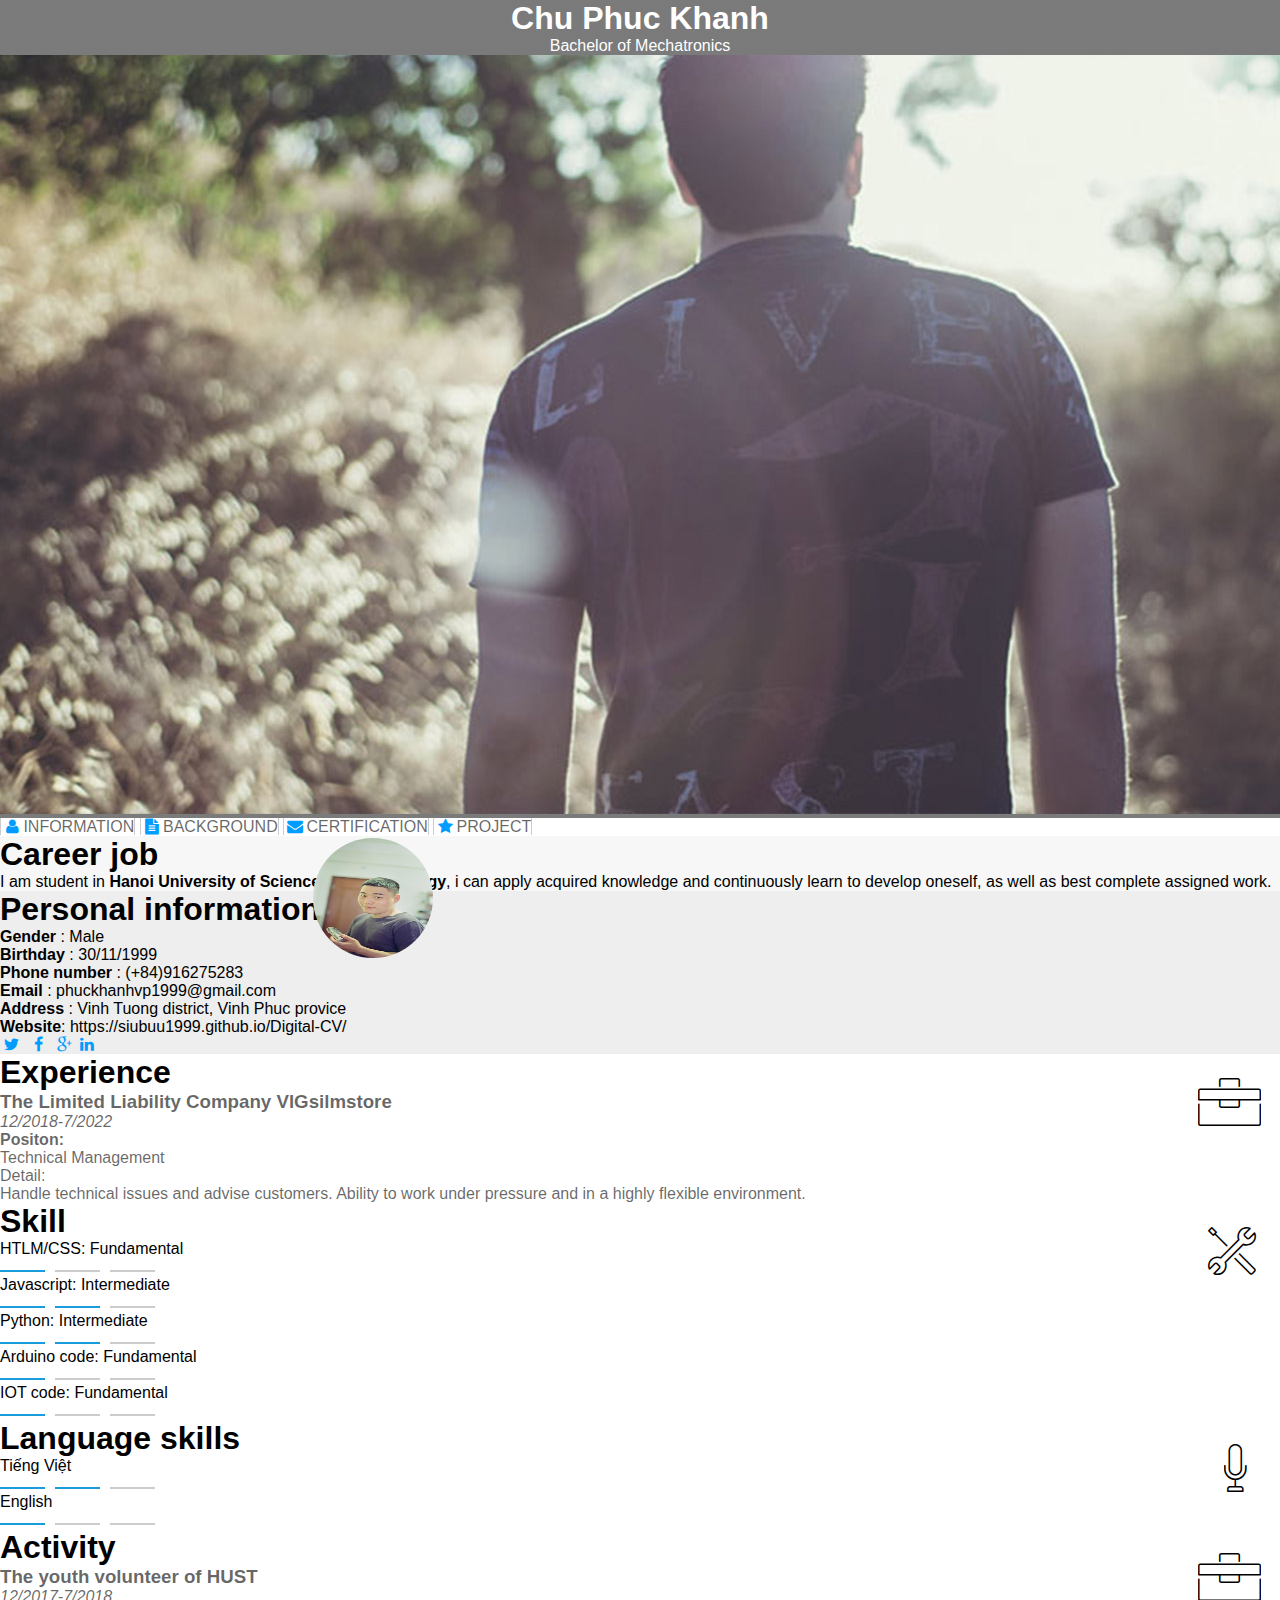
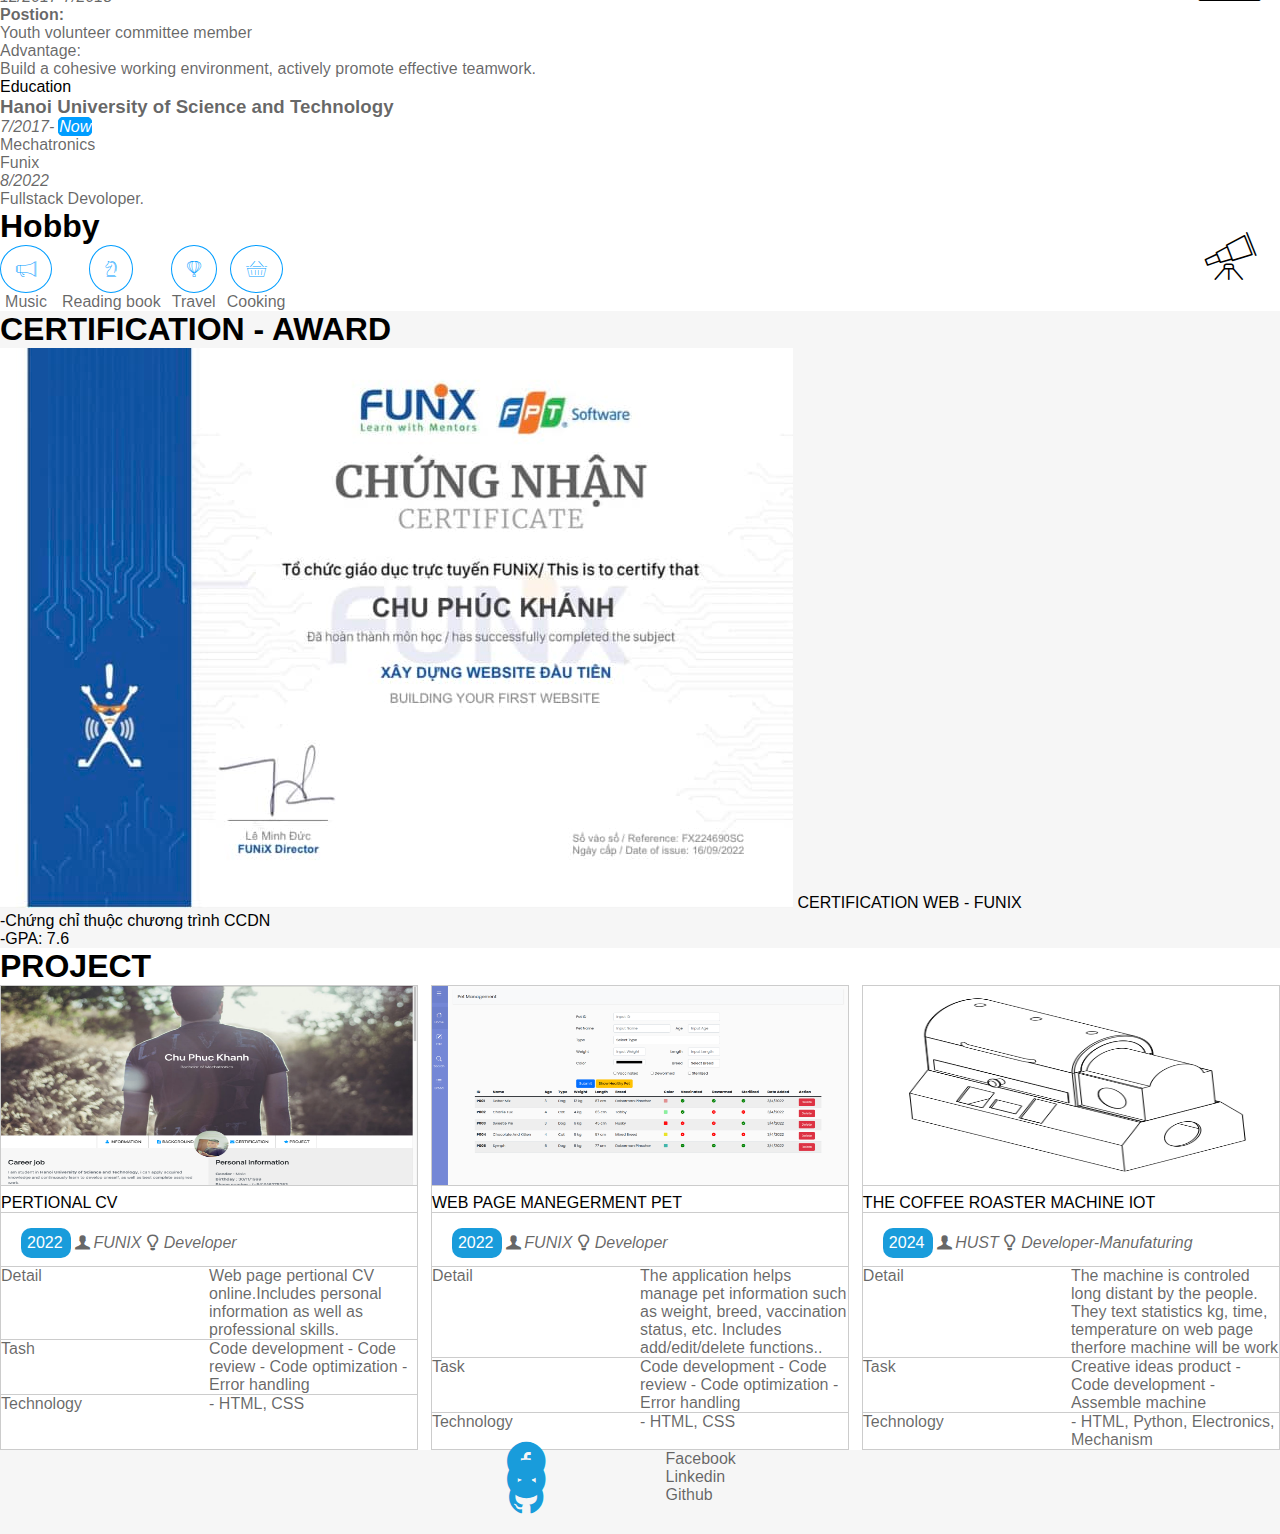
==== commit 5cf2954c: "Update index.html" ====
--- a/index.html
+++ b/index.html
@@ -48,7 +48,7 @@
           <li><span>Phone number</span> : (+84)916275283</li>
           <li><span>Email</span> : phuckhanhvp1999@gmail.com</li>
           <li><span>Address</span> : Vinh Tuong district, Vinh Phuc provice </li>
-          <li><span>Website</span>: khanhchu.github.io/digitalcv.github.io/ </li>
+          <li><span>Website</span>: https://siubuu1999.github.io/Digital-CV/ </li>
         </ul>
         <footer class="ms-3" >
           <i class="icon-twitter icon-nav"></i>
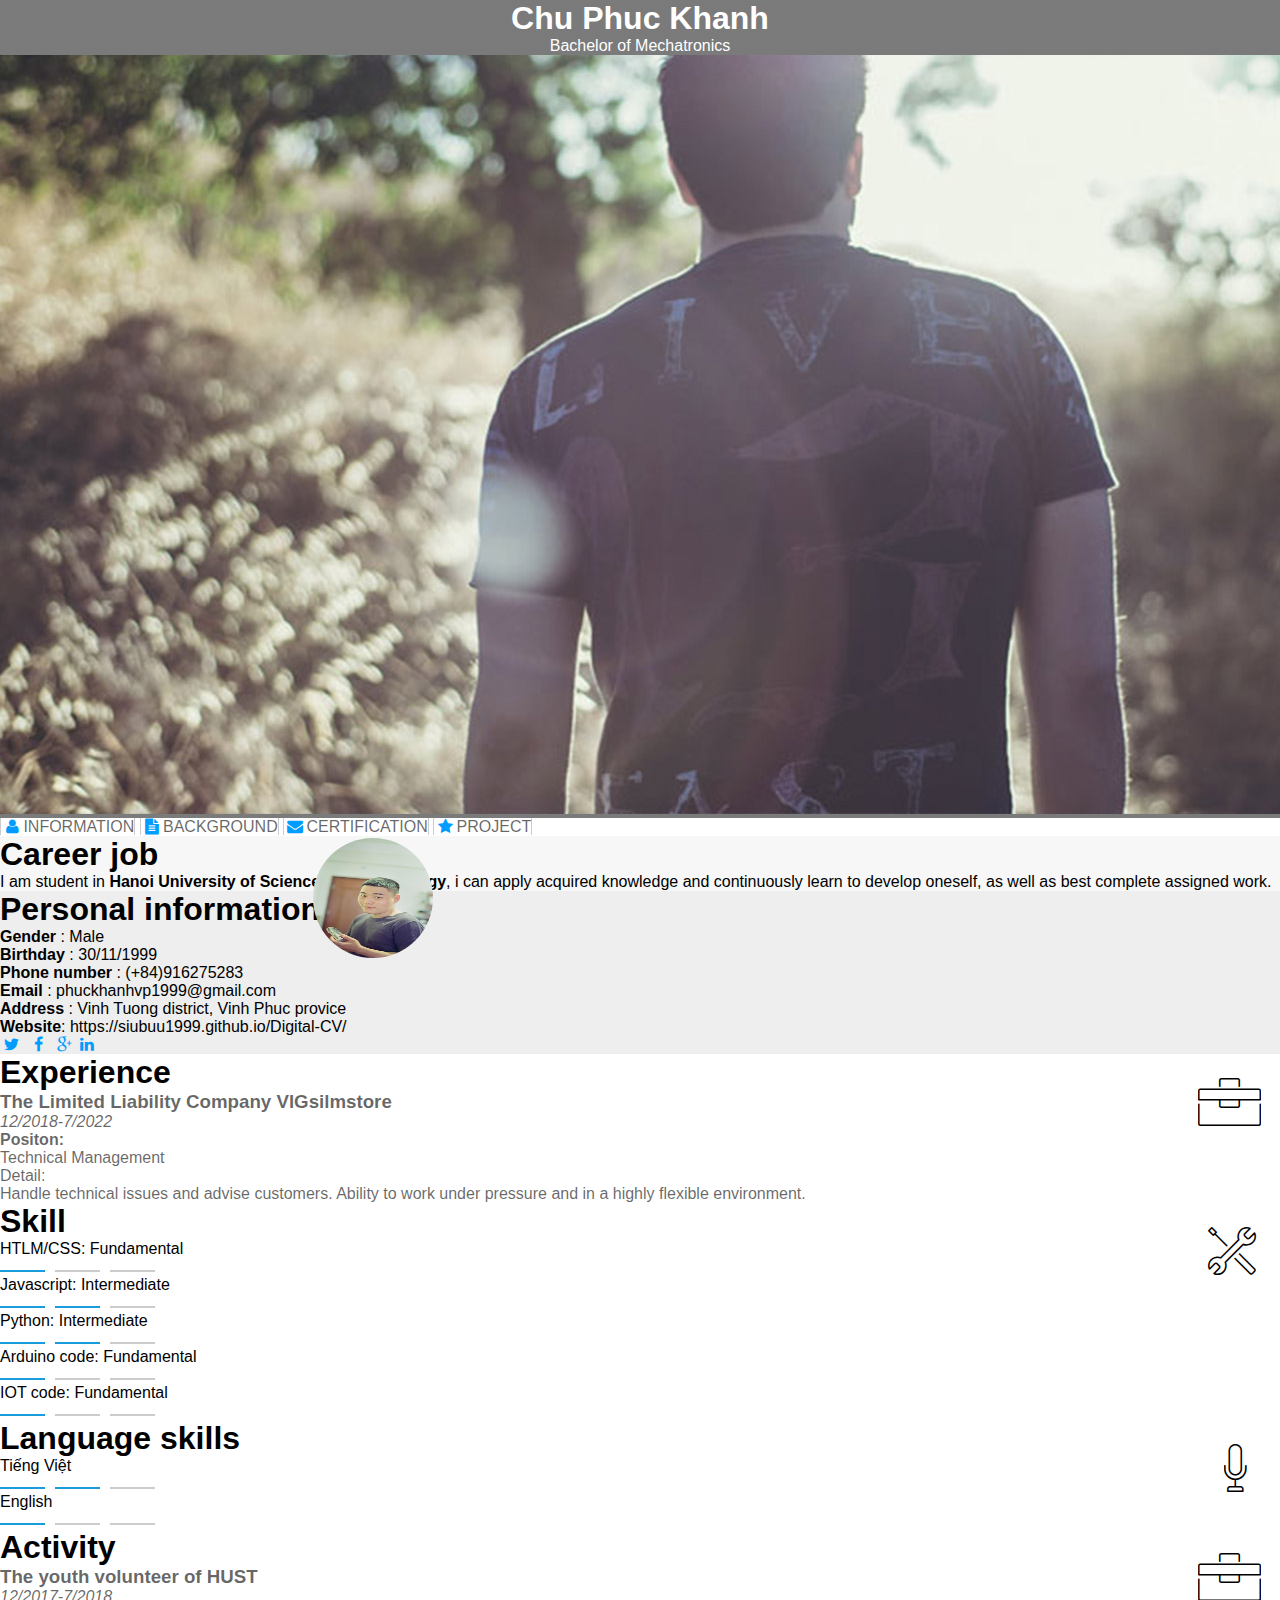
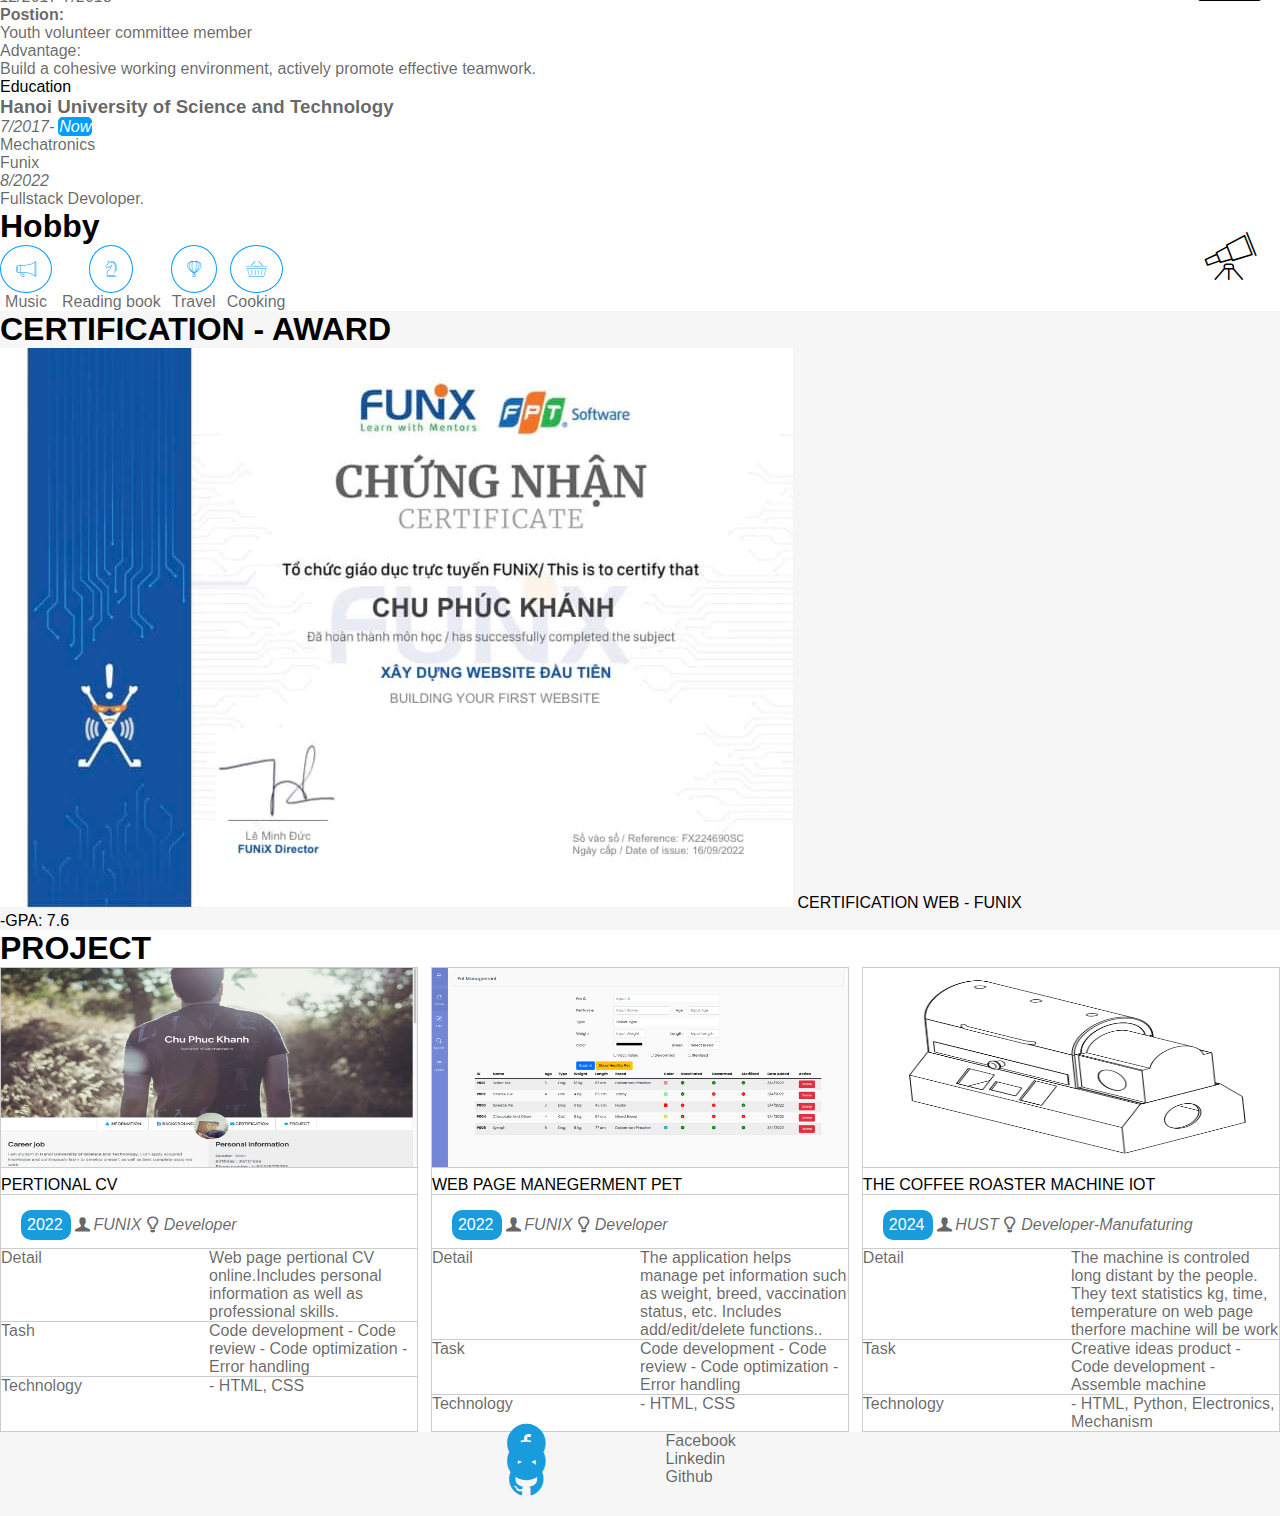
==== commit cd73a692: "Update index.html" ====
--- a/index.html
+++ b/index.html
@@ -179,7 +179,7 @@
      <h1 class="col-12 ms-3 fs-3 mt-5">CERTIFICATION - AWARD</h1>
    <nav class="ms-2 col-12 col-md-6 row pb-5 pt-5 border-bottom border-danger">
           <img src="images/project_1.jpg" class="anh-chung-chi col-lg-6 pb-2" alt="chung chi web">
-       <span class="lang text-secondary col-lg-6">CERTIFICATION  WEB - FUNIX<p class="m-0" >-Chứng chỉ thuộc chương trình CCDN<p>-GPA: 7.6</p></p></span>
+       <span class="lang text-secondary col-lg-6">CERTIFICATION  WEB - FUNIX<p class="m-0" ><p>-GPA: 7.6</p></p></span>
         </nav>
        <!-- <nav class="ms-2 col-12 col-md-6 row pb-5 pt-5 border-bottom border-danger">
           <img src="images/Cert_PRF.png" class="anh-chung-chi borderleft col-lg-6 pb-2" alt="chung chi javascript" >
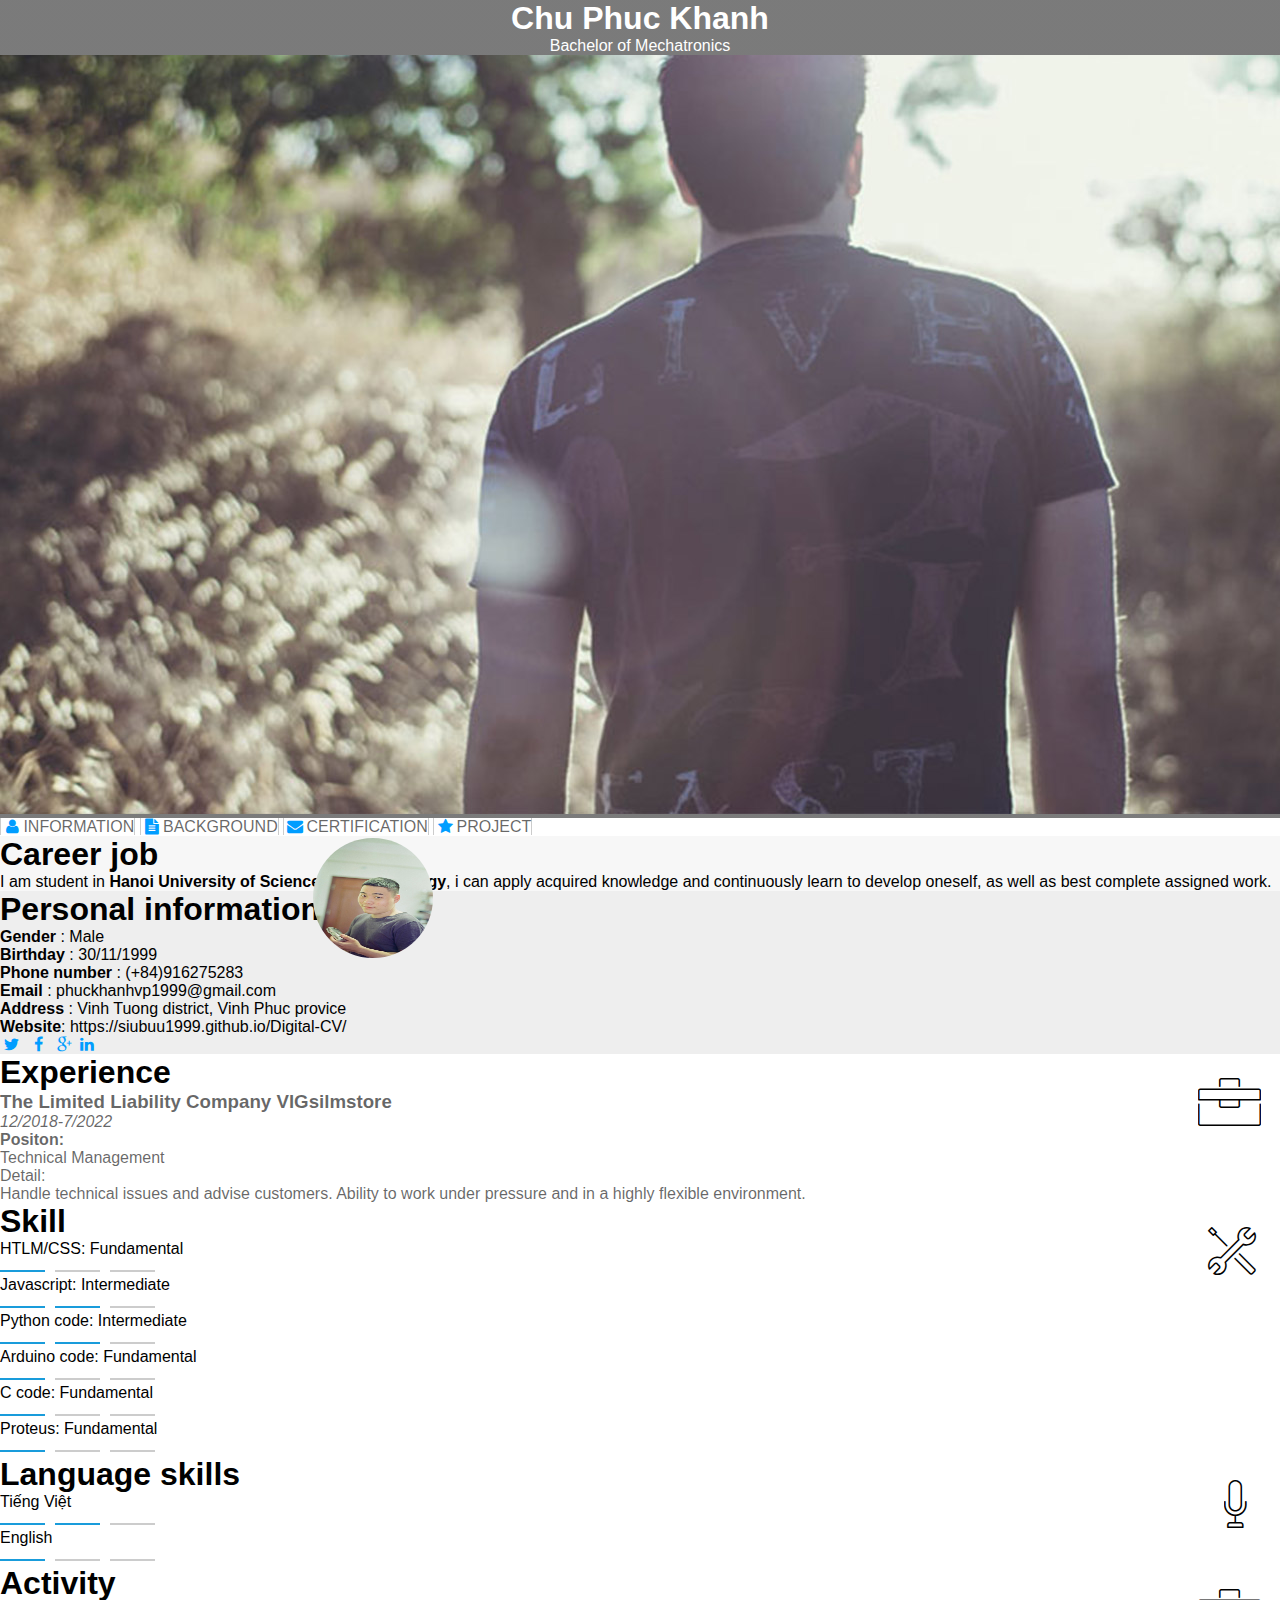
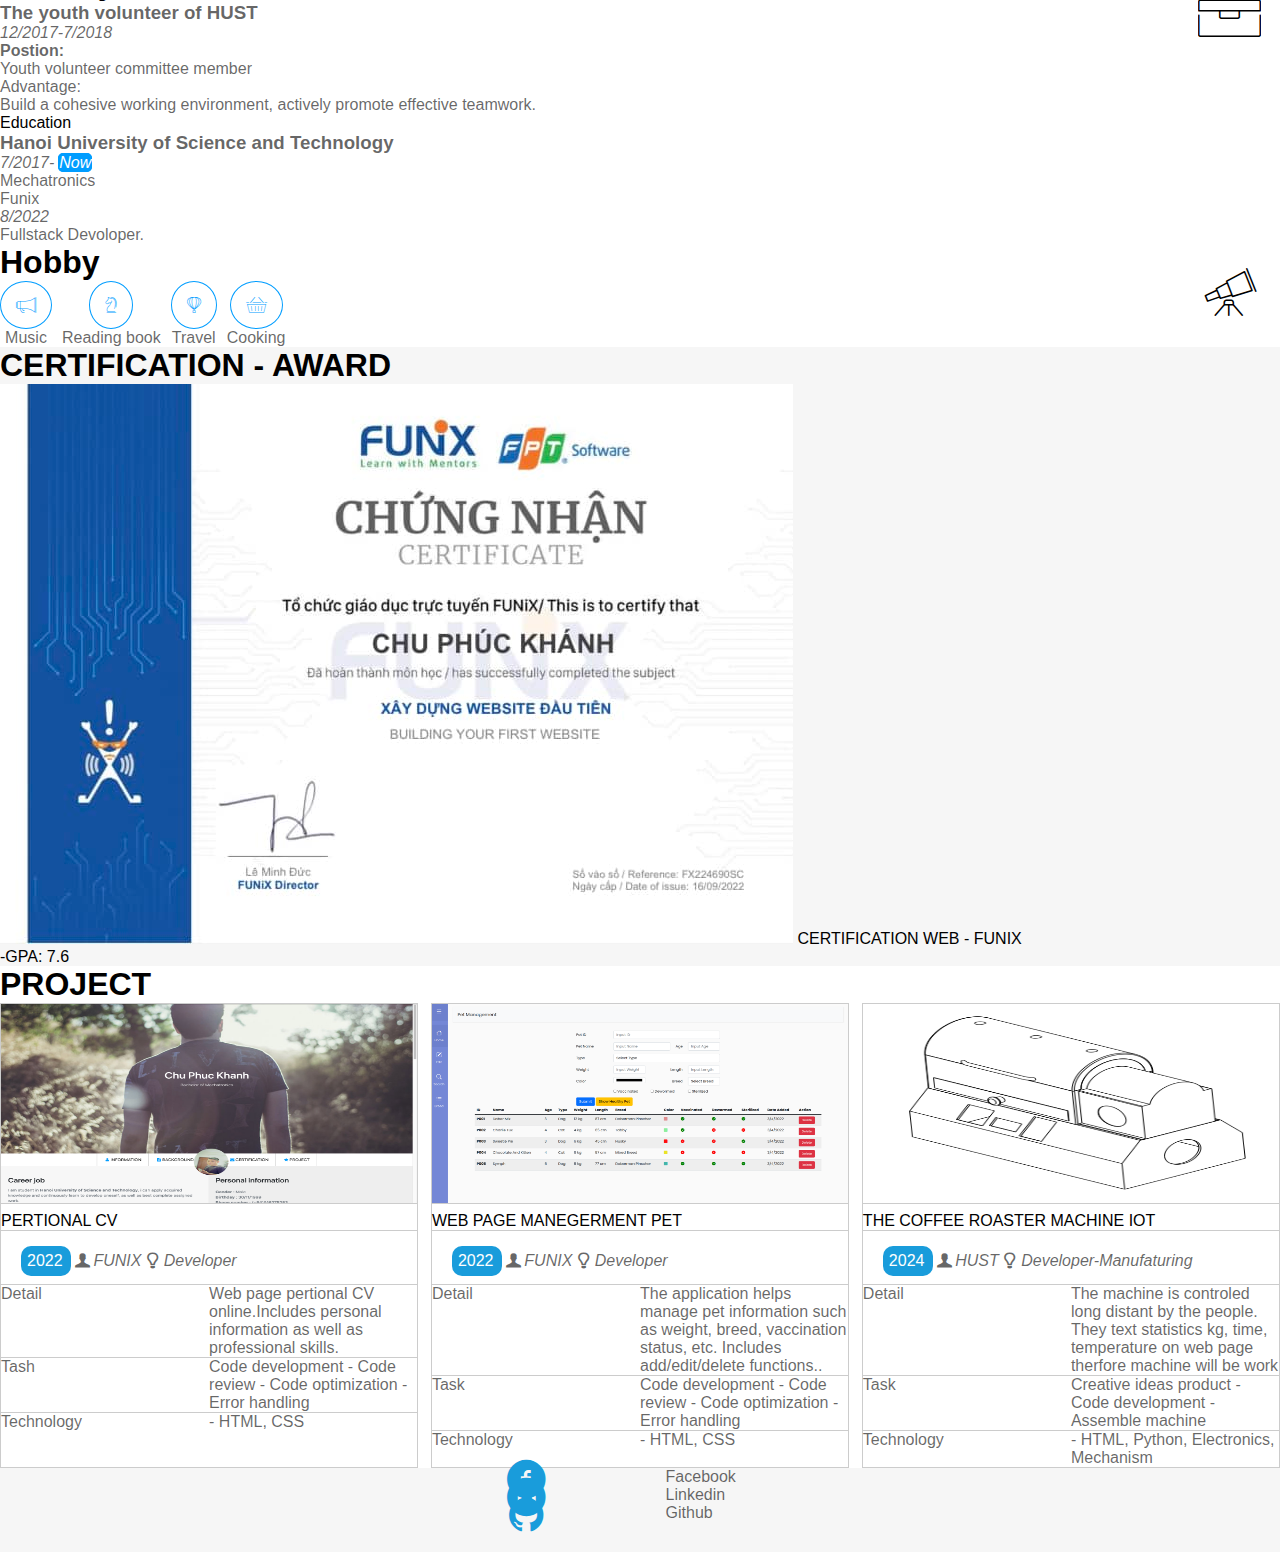
==== commit a247b79f: "Update index.html" ====
--- a/index.html
+++ b/index.html
@@ -89,13 +89,16 @@
             <p class="lang"> Javascript: Intermediate<br>
               <span id="xanh"></span><span id="xanh"></span><span></span>
             </p>
-            <p class="lang">Python: Intermediate <br>
+            <p class="lang">Python code: Intermediate <br>
               <span id="xanh"></span><span id="xanh"></span><span></span>
             </p>
             <p class="lang">Arduino code: Fundamental<br>
               <span id="xanh"></span><span></span><span></span>
             </p>
-            <p class="lang">IOT code: Fundamental<br>
+            <p class="lang">C code: Fundamental<br>
+              <span id="xanh"></span><span></span><span></span>
+            </p>
+            <p class="lang">Proteus: Fundamental<br>
               <span id="xanh"></span><span></span><span></span>
             </p>            
           </div>
